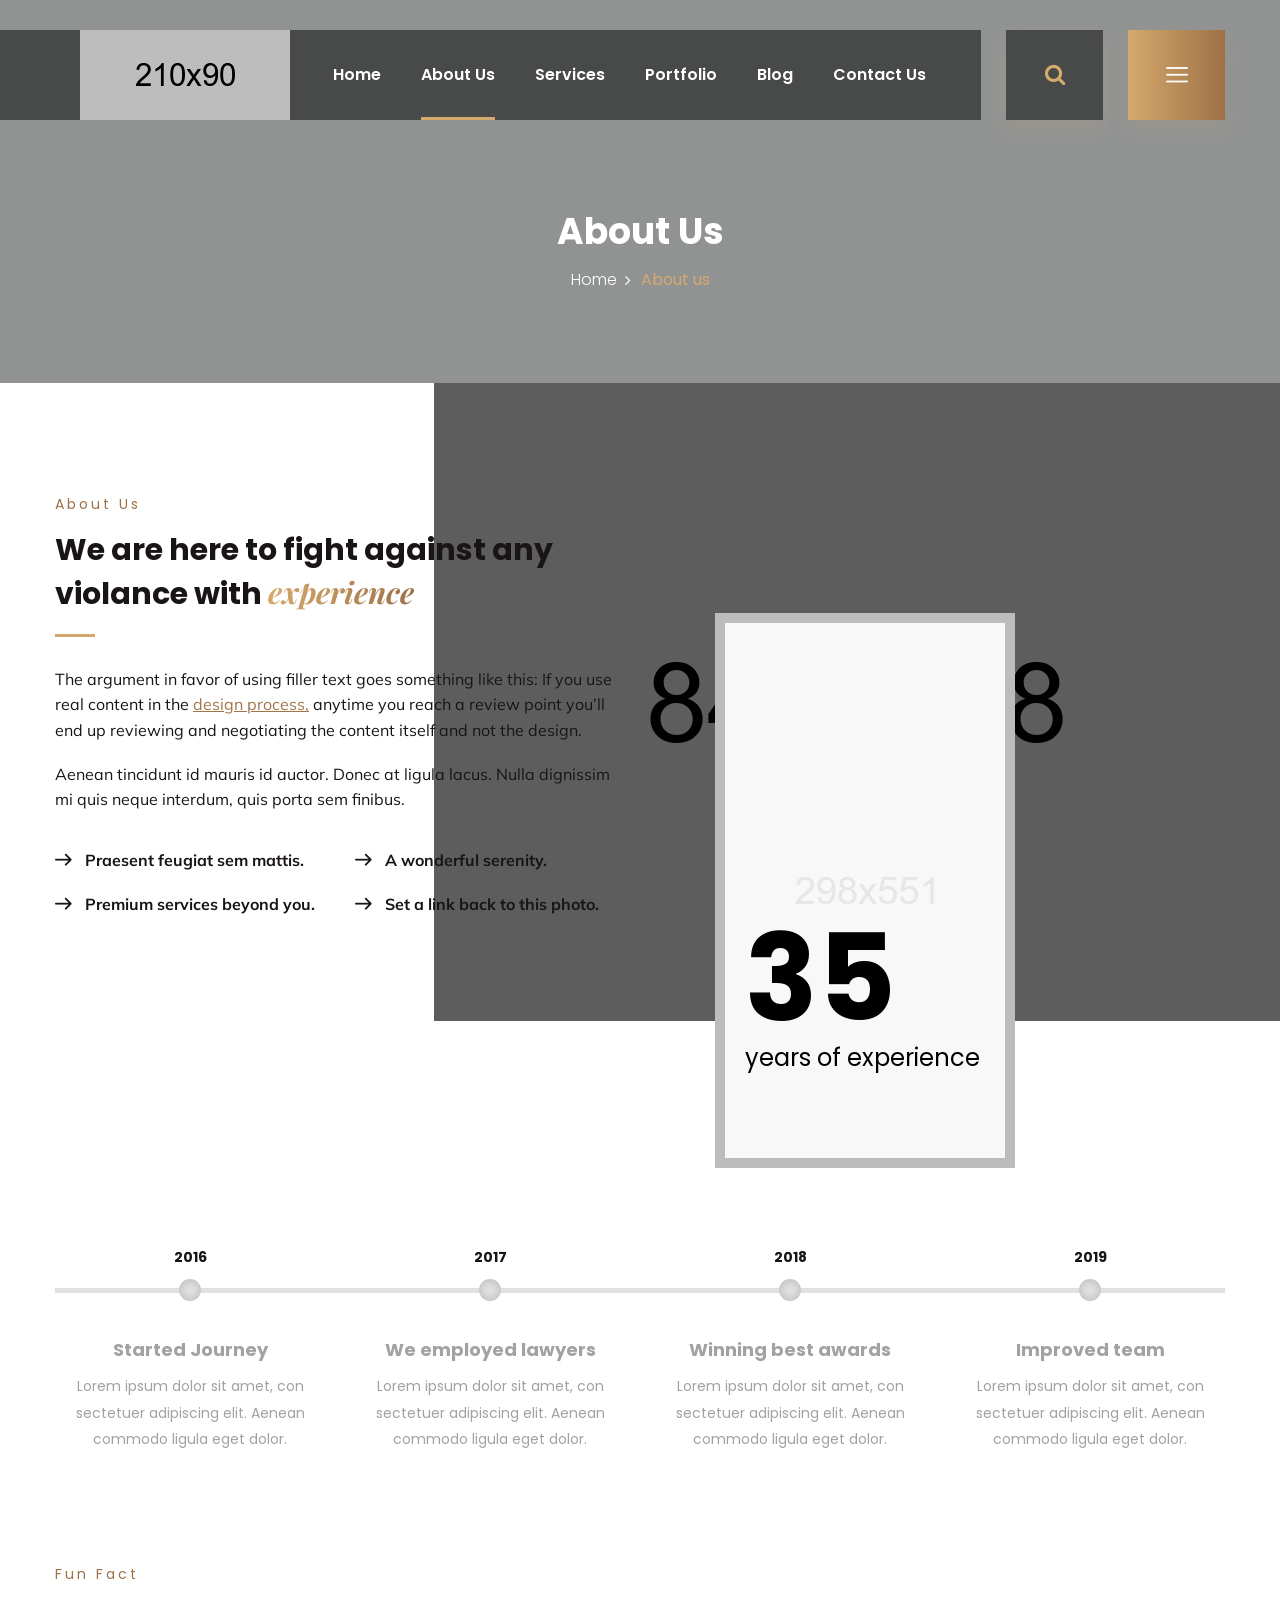
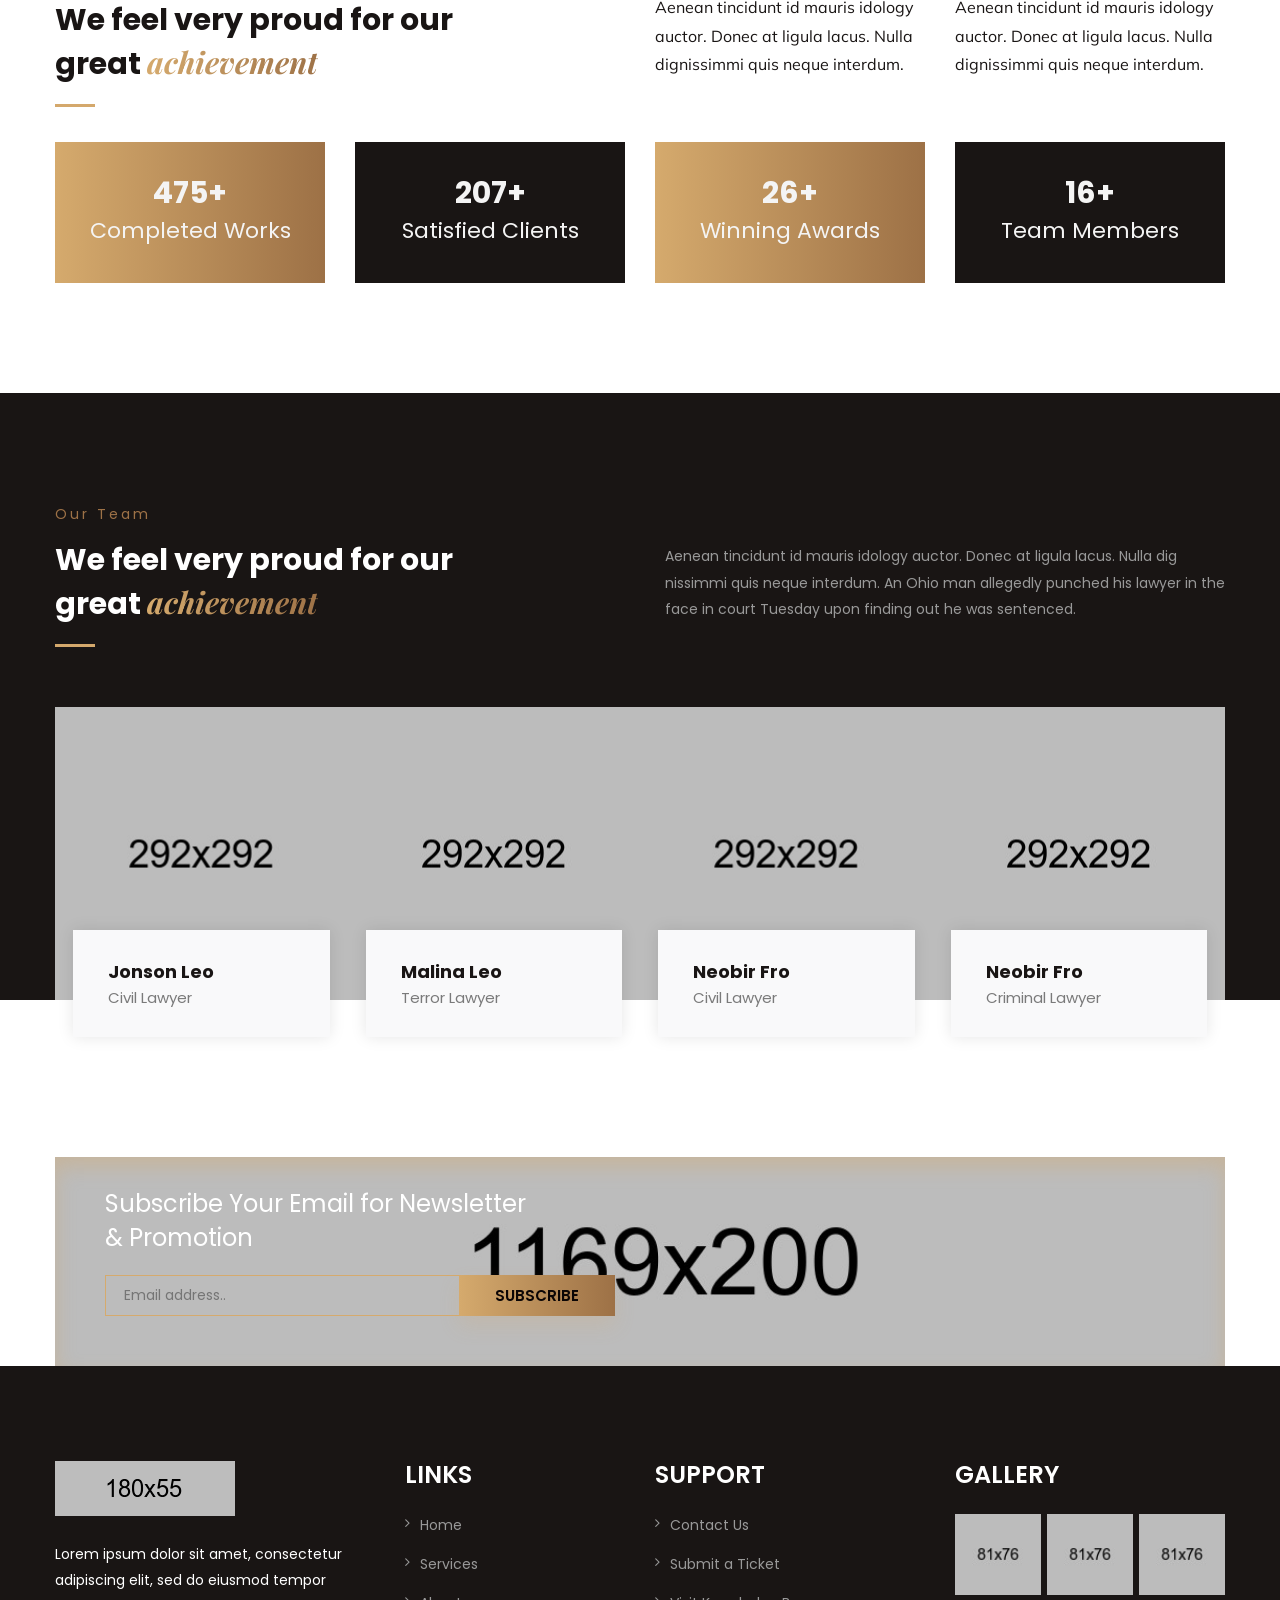
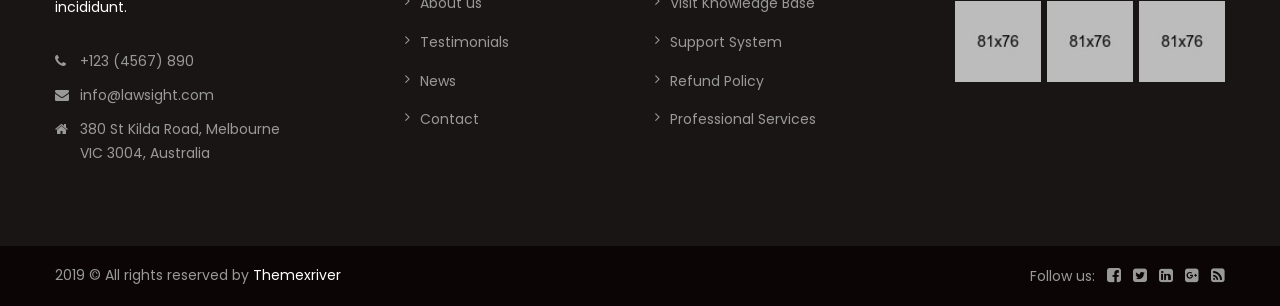
==== about.html @ 7da64431 "1st commit" ====
<!DOCTYPE html>
<html>
<head>
<meta charset="utf-8">
<title>LawSight Law HTML Template | About Us</title>
<!-- Stylesheets -->
<link href="css/bootstrap.css" rel="stylesheet">
<link href="css/main.css" rel="stylesheet">
<link href="css/responsive.css" rel="stylesheet">
<link rel="shortcut icon" href="images/favicon.png" type="image/x-icon">
<link rel="icon" href="images/favicon.png" type="image/x-icon">
<meta http-equiv="X-UA-Compatible" content="IE=edge">
<meta name="viewport" content="width=device-width, initial-scale=1.0, maximum-scale=1.0, user-scalable=0">
<!--[if lt IE 9]><script src="https://cdnjs.cloudflare.com/ajax/libs/html5shiv/3.7.3/html5shiv.js"></script><![endif]-->
<!--[if lt IE 9]><script src="js/respond.js"></script><![endif]-->
</head>

<body>

<div class="page-wrapper">
 	
    <!-- Preloader -->
    <div class="preloader"></div>
 	
    <!-- Main Header-->
    <header class="main-header">
    	
		<!--Header-Upper-->
		<div class="header-upper">
		<div class="container">
		<div class="clearfix">

		<div class="pull-left logo-box">
		<div class="logo"><a href="index.html"><img src="images/logo.png" alt="" title=""></a></div>
		</div>

		<div class="nav-outer clearfix">

		<!-- Main Menu -->
		<nav class="main-menu navbar-expand-md">
		<div class="navbar-header">
		<button class="navbar-toggler" type="button" data-toggle="collapse" data-target="#navbarSupportedContent" aria-controls="navbarSupportedContent" aria-expanded="false" aria-label="Toggle navigation">
		<span class="icon-bar"></span>
		<span class="icon-bar"></span>
		<span class="icon-bar"></span>
		</button>
		</div>

		<div class="navbar-collapse collapse clearfix" id="navbarSupportedContent">
		<ul class="navigation clearfix">
		<li class="dropdown"><a href="#">Home</a>
		<ul>
		<li><a href="index.html">Home Page 01</a></li>
		<li><a href="index-2.html">Home Page 02</a></li>
		</ul>
		</li>
		<li class="current dropdown"><a href="#">About Us</a>
		<ul>
		<li><a href="about.html">About Us</a></li>
		<li><a href="testimonial.html">Testimonial</a></li>
		</ul>
		</li>
		<li class="dropdown"><a href="#">Services</a>
		<ul>
		<li><a href="services.html">Services</a></li>
		<li><a href="services-detail.html">Services Detail</a></li>
		</ul>
		</li>
		<li class="dropdown"><a href="#">Portfolio</a>
		<ul>
		<li><a href="portfolio-2-column.html">Portfolio Two Column</a></li>
		<li><a href="portfolio-masonry.html">Portfolio Masonry</a></li>
		<li><a href="portfolio-single.html">Portfolio Single</a></li>
		</ul>
		</li>
		<li class="dropdown"><a href="#">Blog</a>
		<ul>
		<li><a href="blog-list.html">Blog List</a></li>
		<li><a href="blog-single.html">Blog Single</a></li>
		</ul>
		</li>
		<li><a href="contact.html">Contact us</a></li>
		</ul>
		</div>

		</nav>

		<div class="outer-box">

		<!--Search Box-->
		<div class="search-box-outer">
		<div class="dropdown">
		<button class="search-box-btn dropdown-toggle" type="button" id="dropdownMenu1" data-toggle="dropdown" aria-haspopup="true" aria-expanded="false"><span class="fa fa-search"></span></button>
		<ul class="dropdown-menu pull-right search-panel" aria-labelledby="dropdownMenu1">
		<li class="panel-outer">
		<div class="form-container">
		<form method="post" action="blog.html">
		<div class="form-group">
		<input type="search" name="field-name" value="" placeholder="Search Here" required>
		<button type="submit" class="search-btn"><span class="fa fa-search"></span></button>
		</div>
		</form>
		</div>
		</li>
		</ul>
		</div>
		</div>

		<!--Nav Toggler-->
		<div class="nav-toggler"><div class="nav-btn hidden-bar-opener"><span class="flaticon-menu"></span></div></div>
		</div>

		</div>

		</div>
		</div>
		</div>
		<!--End Header Upper-->

		<!--Sticky Header-->
		<div class="sticky-header">
		<div class="container clearfix">
		<!--Logo-->
		<div class="logo pull-left">
		<a href="index.html" class="img-responsive"><img src="images/logo-small.png" alt="" title=""></a>
		</div>

		<!--Right Col-->
		<div class="right-col pull-right">
		<!-- Main Menu -->
		<nav class="main-menu navbar-expand-md">
		<button class="navbar-toggler" type="button" data-toggle="collapse" data-target="#navbarSupportedContent1" aria-controls="navbarSupportedContent1" aria-expanded="false" aria-label="Toggle navigation">
		<span class="icon-bar"></span>
		<span class="icon-bar"></span>
		<span class="icon-bar"></span>
		</button>

		<div class="navbar-collapse collapse clearfix" id="navbarSupportedContent1">
		<ul class="navigation clearfix">
		<li class="dropdown"><a href="#">Home</a>
		<ul>
		<li><a href="index.html">Home Page 01</a></li>
		<li><a href="index-2.html">Home Page 02</a></li>
		</ul>
		</li>
		<li class="current dropdown"><a href="#">About Us</a>
		<ul>
		<li><a href="about.html">About Us</a></li>
		<li><a href="testimonial.html">Testimonial</a></li>
		</ul>
		</li>
		<li class="dropdown"><a href="#">Services</a>
		<ul>
		<li><a href="services.html">Services</a></li>
		<li><a href="services-detail.html">Services Detail</a></li>
		</ul>
		</li>
		<li class="dropdown"><a href="#">Portfolio</a>
		<ul>
		<li><a href="portfolio-2-column.html">Portfolio Two Column</a></li>
		<li><a href="portfolio-masonry.html">Portfolio Masonry</a></li>
		<li><a href="portfolio-single.html">Portfolio Single</a></li>
		</ul>
		</li>
		<li class="dropdown"><a href="#">Blog</a>
		<ul>
		<li><a href="blog-list.html">Blog List</a></li>
		<li><a href="blog-single.html">Blog Single</a></li>
		</ul>
		</li>
		<li><a href="contact.html">Contact us</a></li>
		</ul>
		</div>
		</nav><!-- Main Menu End-->
		</div>

		</div>
		</div>
		<!--End Sticky Header-->
		
    </header>
    <!--End Main Header -->
	
	<!--Form Back Drop-->
    <div class="form-back-drop"></div>
	
    <!-- Hidden Navigation Bar -->
	<section class="hidden-bar right-align">
		<div class="hidden-bar-closer">
		<button><span class="fa fa-remove"></span></button>
		</div>
		<!-- Hidden Bar Wrapper -->
		<div class="hidden-bar-wrapper">
		<div class="inner-box">
		<div class="logo">
		<a href="index.html"><img src="images/sidebar-logo.png" alt="" /></a>
		</div>
		<div class="text">Lorem ipsum, or lipsum as it is sometimes the known, is dummy text used in laying out print, graphic or web designs. The passage</div>
		<!-- List Style Four -->
		<ul class="list-style-four">
		<li><span class="icon flaticon-house"></span> <strong>Collins Street</strong>West Victoria 8007 Australia</li>
		<li><span class="icon flaticon-phone-call"></span> <strong>Call us!</strong>124-3254-325</li>
		<li><span class="icon flaticon-talk"></span><strong>Mail address</strong>info@domain.com</li>
		</ul>
		<div class="lower-box">
		<!-- Social Icons -->
		<ul class="social-icons">
		<li class="facebook"><a href="#"><span class="fa fa-facebook"></span></a></li>
		<li class="twitter"><a href="#"><span class="fa fa-twitter"></span></a></li>
		<li class="pinterest"><a href="#"><span class="fa fa-pinterest-p"></span></a></li>
		<li class="vimeo"><a href="#"><span class="fa fa-vimeo"></span></a></li>
		</ul>
		<a href="#" class="theme-btn buy-btn">Buy LawSight today!</a>
		</div>
		</div>
		</div><!-- / Hidden Bar Wrapper -->
	</section>
	<!-- End / Hidden Bar -->
	
	<!--Page Title-->
    <section class="page-title" style="background-image:url(images/background/4.jpg)">
    	<div class="container">
			<div class="content">
				<h1>About Us</h1>
				<ul class="page-breadcrumb">
					<li><a href="index.html">Home</a></li>
					<li>About us</li>
				</ul>
			</div>
        </div>
    </section>
    <!--End Page Title-->
	
	<!-- About Section -->
	<section class="about-section">
		<!-- Image Layer -->
		<div class="image-layer" style="background-image:url(images/resource/about-1.jpg)"></div>
		<div class="container">
			<div class="row clearfix">
				
				<!-- Content Column -->
				<div class="content-column col-lg-6 col-md-12 col-sm-12">
					<div class="inner-column">
						
						<!-- Sec Title -->
						<div class="section-title">
							<div class="title">about us</div>
							<h3>We are here to fight against any violance with <span>experience</span></h3>
						</div>
						
						<div class="text">
							<p>The argument in favor of using filler text goes something like this: If you use real content in the <span>design process,</span> anytime you reach a review point you’ll end up reviewing and negotiating the content itself and not the design.</p>
							<p>Aenean tincidunt id mauris id auctor. Donec at ligula lacus. Nulla dignissim mi quis neque interdum, quis porta sem finibus.</p>
						</div>
						<div class="row clearfix">
							<div class="column col-lg-6 col-md-6 col-sm-12">
								<ul class="list-style-one">
									<li>Praesent feugiat sem mattis.</li>
								</ul>
							</div>
							<div class="column col-lg-6 col-md-6 col-sm-12">
								<ul class="list-style-one">
									<li>A wonderful serenity.</li>
								</ul>
							</div>
							<div class="column col-lg-6 col-md-6 col-sm-12">
								<ul class="list-style-one">
									<li>Premium services beyond you.</li>
								</ul>
							</div>
							<div class="column col-lg-6 col-md-6 col-sm-12">
								<ul class="list-style-one">
									<li>Set a link back to this photo.</li>
								</ul>
							</div>
						</div>
						
					</div>
				</div>
				
				<!-- Image Column -->
				<div class="image-column col-lg-6 col-md-8 col-sm-12">
					<div class="inner-column wow fadeInRight" data-wow-delay="0ms" data-wow-duration="1500ms">
						<div class="image">
							<img src="images/resource/about-2.jpg" alt=""/>
							<div class="overlay-box">
								<div class="overlay-inner">
									<div class="content">
										<h2>35 <span>years of experience</span></h2>
									</div>
								</div>
							</div>
						</div>
					</div>
				</div>

				
			</div>
		</div>
	</section>
	<!-- End About Section -->
	
	<!-- Feature Section Two -->
	<section class="feature-section-two">
		<div class="container">
			<div class="inner-container">
				<div class="row clearfix">
					
					<!-- Feature Block Two -->
					<div class="feature-block-two col-lg-3 col-md-6 col-sm-12">
						<div class="fill-line"></div>
						<div class="inner-box">
							<div class="year">2016</div>
							<h3>Started Journey</h3>
							<div class="text">Lorem ipsum dolor sit amet, con sectetuer adipiscing elit. Aenean commodo ligula eget dolor.</div>
						</div>
					</div>
					
					<!-- Feature Block Two -->
					<div class="feature-block-two col-lg-3 col-md-6 col-sm-12">
						<div class="fill-line"></div>
						<div class="inner-box">
							<div class="year">2017</div>
							<h3>We employed lawyers</h3>
							<div class="text">Lorem ipsum dolor sit amet, con sectetuer adipiscing elit. Aenean commodo ligula eget dolor.</div>
						</div>
					</div>
					
					<!-- Feature Block Two -->
					<div class="feature-block-two col-lg-3 col-md-6 col-sm-12">
						<div class="fill-line"></div>
						<div class="inner-box">
							<div class="year">2018</div>
							<h3>Winning best awards</h3>
							<div class="text">Lorem ipsum dolor sit amet, con sectetuer adipiscing elit. Aenean commodo ligula eget dolor.</div>
						</div>
					</div>
					
					<!-- Feature Block Two -->
					<div class="feature-block-two col-lg-3 col-md-6 col-sm-12">
						<div class="fill-line"></div>
						<div class="inner-box">
							<div class="year">2019</div>
							<h3>Improved team</h3>
							<div class="text">Lorem ipsum dolor sit amet, con sectetuer adipiscing elit. Aenean commodo ligula eget dolor.</div>
						</div>
					</div>
				
				</div>
			</div>
		</div>
	</section>
	<!-- End Feature Section Two -->
	
	<!-- Counter Section -->
	<section class="counter-section style-two">
		<div class="container">
			<!-- Title Box -->
			<div class="title-box">
				<div class="section-title">
					<div class="row clearfix">
						<div class="column col-lg-6 col-md-12 col-sm-12">
							<div class="title">Fun fact</div>
							<h3>We feel very proud for our <br> great <span>achievement</span></h3>
						</div>
						<div class="column col-lg-6 col-md-12 col-sm-12">
							<div class="row clearfix">
								
								<div class="col-lg-6 col-md-6 col-sm-12">
									<p>Aenean tincidunt id mauris idology auctor. Donec at ligula lacus. Nulla dignissimmi quis neque interdum.</p>
								</div>
								
								<div class="col-lg-6 col-md-6 col-sm-12">
									<p>Aenean tincidunt id mauris idology auctor. Donec at ligula lacus. Nulla dignissimmi quis neque interdum.</p>
								</div>
								
							</div>
						</div>
					</div>
				</div>
			</div>
			
			<!-- Fact Counter -->
			<div class="fact-counter">
				<div class="row clearfix">
				
					<!--Column-->
					<div class="column counter-column col-lg-3 col-md-6 col-sm-12">
						<div class="inner wow fadeInLeft" data-wow-delay="0ms" data-wow-duration="1500ms">
							<div class="count-outer count-box">
								<span class="count-text" data-speed="3000ms" data-stop="1825">0</span>+
								<div class="counter-title">Completed works</div>
							</div>
						</div>
					</div>
			
					<!--Column-->
					<div class="column counter-column col-lg-3 col-md-6 col-sm-12">
						<div class="inner wow fadeInLeft" data-wow-delay="0ms" data-wow-duration="1500ms">
							<div class="count-outer count-box">
								<span class="count-text" data-speed="2000" data-stop="532">0</span>+
								<div class="counter-title">Satisfied clients</div>
							</div>
						</div>
					</div>
			
					<!--Column-->
					<div class="column counter-column col-lg-3 col-md-6 col-sm-12">
						<div class="inner wow fadeInLeft" data-wow-delay="600ms" data-wow-duration="1500ms">
							<div class="count-outer count-box">
								<span class="count-text" data-speed="2000" data-stop="69">0</span>+
								<div class="counter-title">Winning awards</div>
							</div>
						</div>
					</div>
			
					<!--Column-->
					<div class="column counter-column col-lg-3 col-md-6 col-sm-12">
						<div class="inner wow fadeInLeft" data-wow-delay="900ms" data-wow-duration="1500ms">
							<div class="count-outer count-box">
								<span class="count-text" data-speed="1500" data-stop="32">0</span>+
								<div class="counter-title">Team members</div>
							</div>
						</div>
					</div>
					
				</div>
			</div>
			
		</div>
	</section>
	
	<!-- Team Section -->
	<section class="team-section">
		<div class="container">
		
			<!-- Sec Title -->
			<div class="section-title light">
				<div class="clearfix">
					<div class="pull-left">
						<div class="title">Our Team</div>
						<h3>We feel very proud for our <br> great <span>achievement</span></h3>
					</div>
					<div class="pull-right">
						<div class="text">Aenean tincidunt id mauris idology auctor. Donec at ligula lacus. Nulla dig nissimmi quis neque interdum. An Ohio man allegedly punched his lawyer in the face in court Tuesday upon finding out he was sentenced.</div>
					</div>
				</div>
			</div>
			
			<div class="clearfix">
				
				<!-- Team Block -->
				<div class="team-block col-lg-3 col-md-6 col-sm-12">
					<div class="inner-box wow fadeInUp" data-wow-delay="0ms" data-wow-duration="1500ms">
						<div class="image">
							<a href="#"><img src="images/resource/team-1.jpg" alt="" /></a>
						</div>
						<div class="lower-content">
							<h3><a href="#">Jonson Leo</a></h3>
							<div class="designation">Civil Lawyer</div>
							<div class="overlay-box">
								<div class="overlay-content">
									<div class="title">Contact info</div>
									<ul class="social-icons">
										<li><a href="#"><span class="fa fa-facebook"></span></a></li>
										<li><a href="#"><span class="fa fa-twitter"></span></a></li>
										<li><a href="#"><span class="fa fa-pinterest-p"></span></a></li>
										<li><a href="#"><span class="fa fa-vimeo"></span></a></li>
									</ul>
								</div>
							</div>
						</div>
					</div>
				</div>
				
				<!-- Team Block -->
				<div class="team-block col-lg-3 col-md-6 col-sm-12">
					<div class="inner-box wow fadeInUp" data-wow-delay="300ms" data-wow-duration="1500ms">
						<div class="image">
							<a href="#"><img src="images/resource/team-2.jpg" alt="" /></a>
						</div>
						<div class="lower-content">
							<h3><a href="#">Malina Leo</a></h3>
							<div class="designation">Terror Lawyer</div>
							<div class="overlay-box">
								<div class="overlay-content">
									<div class="title">Contact info</div>
									<ul class="social-icons">
										<li><a href="#"><span class="fa fa-facebook"></span></a></li>
										<li><a href="#"><span class="fa fa-twitter"></span></a></li>
										<li><a href="#"><span class="fa fa-pinterest-p"></span></a></li>
										<li><a href="#"><span class="fa fa-vimeo"></span></a></li>
									</ul>
								</div>
							</div>
						</div>
					</div>
				</div>
				
				<!-- Team Block -->
				<div class="team-block col-lg-3 col-md-6 col-sm-12">
					<div class="inner-box wow fadeInUp" data-wow-delay="600ms" data-wow-duration="1500ms">
						<div class="image">
							<a href="#"><img src="images/resource/team-3.jpg" alt="" /></a>
						</div>
						<div class="lower-content">
							<h3><a href="#">Neobir Fro</a></h3>
							<div class="designation">Civil Lawyer</div>
							<div class="overlay-box">
								<div class="overlay-content">
									<div class="title">Contact info</div>
									<ul class="social-icons">
										<li><a href="#"><span class="fa fa-facebook"></span></a></li>
										<li><a href="#"><span class="fa fa-twitter"></span></a></li>
										<li><a href="#"><span class="fa fa-pinterest-p"></span></a></li>
										<li><a href="#"><span class="fa fa-vimeo"></span></a></li>
									</ul>
								</div>
							</div>
						</div>
					</div>
				</div>
				
				<!-- Team Block -->
				<div class="team-block col-lg-3 col-md-6 col-sm-12">
					<div class="inner-box wow fadeInUp" data-wow-delay="900ms" data-wow-duration="1500ms">
						<div class="image">
							<a href="#"><img src="images/resource/team-4.jpg" alt="" /></a>
						</div>
						<div class="lower-content">
							<h3><a href="#">Neobir Fro</a></h3>
							<div class="designation">Criminal Lawyer</div>
							<div class="overlay-box">
								<div class="overlay-content">
									<div class="title">Contact info</div>
									<ul class="social-icons">
										<li><a href="#"><span class="fa fa-facebook"></span></a></li>
										<li><a href="#"><span class="fa fa-twitter"></span></a></li>
										<li><a href="#"><span class="fa fa-pinterest-p"></span></a></li>
										<li><a href="#"><span class="fa fa-vimeo"></span></a></li>
									</ul>
								</div>
							</div>
						</div>
					</div>
				</div>
				
			</div>
			
		</div>
	</section>
	<!-- End Team Section -->
	
	<!-- Subscribe Section -->
	<section class="subscribe-section">
		<div class="container">
			<div class="inner-container" style="background-image: url(images/background/3.jpg)">
				<h2>Subscribe Your Email for Newsletter <br> & Promotion</h2>
				<!-- Subscribe Form -->
				<div class="subscribe-form">
					<form method="post" action="contact.html">
						<div class="form-group">
							<input type="email" name="email" value="" placeholder="Email address.." required>
							<button type="submit" class="theme-btn subscribe-btn">Subscribe</button>
						</div>
					</form>
				</div>
			</div>
		</div>
	</section>
	<!-- End Subscribe Section -->
	
	<!--Main Footer-->
    <footer class="main-footer">
    	<div class="container">
        	<!--Widgets Section-->
            <div class="widgets-section">
            	<div class="row clearfix">
                	
                    <!--Column-->
                    <div class="big-column col-lg-6 col-md-12 col-sm-12">
						<div class="row clearfix">
						
                        	<!--Footer Column-->
                            <div class="footer-column col-lg-7 col-md-6 col-sm-12">
                                <div class="footer-widget logo-widget">
									<div class="logo">
										<a href="index.html"><img src="images/footer-logo.png" alt="" /></a>
									</div>
									<div class="text">Lorem ipsum dolor sit amet, consectetur adipiscing elit, sed do eiusmod tempor incididunt.</div>
									<ul class="list-style-three">
										<li><span class="icon fa fa-phone"></span> +123 (4567) 890</li>
										<li><span class="icon fa fa-envelope"></span> info@lawsight.com</li>
										<li><span class="icon fa fa-home"></span>380 St Kilda Road, Melbourne <br> VIC 3004, Australia</li>
									</ul>
								</div>
							</div>
							
							<!--Footer Column-->
                            <div class="footer-column col-lg-5 col-md-6 col-sm-12">
                                <div class="footer-widget links-widget">
									<h4>Links</h4>
									<ul class="list-link">
										<li><a href="">Home</a></li>
										<li><a href="">Services</a></li>
										<li><a href="">About us</a></li>
										<li><a href="">Testimonials</a></li>
										<li><a href="">News</a></li>
										<li><a href="">Contact</a></li>
									</ul>
								</div>
							</div>

						</div>
					</div>
					
					<!--Column-->
                    <div class="big-column col-lg-6 col-md-12 col-sm-12">
						<div class="row clearfix">
						
                        	<!--Footer Column-->
                            <div class="footer-column col-lg-6 col-md-6 col-sm-12">
                                <div class="footer-widget links-widget">
									<h4>Support</h4>
									<ul class="list-link">
										<li><a href="">Contact Us</a></li>
										<li><a href="">Submit a Ticket</a></li>
										<li><a href="">Visit Knowledge Base</a></li>
										<li><a href="">Support System</a></li>
										<li><a href="">Refund Policy</a></li>
										<li><a href="">Professional Services</a></li>
									</ul>
								</div>
							</div>
							
							<!--Footer Column-->
                            <div class="footer-column col-lg-6 col-md-6 col-sm-12">
                                <div class="footer-widget gallery-widget">
									<h4>Gallery</h4>
									<div class="widget-content">
										<div class="images-outer clearfix">
											<!--Image Box-->
											<figure class="image-box"><a href="images/gallery/1.jpg" class="lightbox-image" data-fancybox="footer-gallery" title="Image Title Here" data-fancybox-group="footer-gallery"><img src="images/gallery/footer-gallery-thumb-1.jpg" alt=""></a></figure>
											<!--Image Box-->
											<figure class="image-box"><a href="images/gallery/2.jpg" class="lightbox-image" data-fancybox="footer-gallery" title="Image Title Here" data-fancybox-group="footer-gallery"><img src="images/gallery/footer-gallery-thumb-2.jpg" alt=""></a></figure>
											<!--Image Box-->
											<figure class="image-box"><a href="images/gallery/3.jpg" class="lightbox-image" data-fancybox="footer-gallery" title="Image Title Here" data-fancybox-group="footer-gallery"><img src="images/gallery/footer-gallery-thumb-3.jpg" alt=""></a></figure>
											<!--Image Box-->
											<figure class="image-box"><a href="images/gallery/4.jpg" class="lightbox-image" data-fancybox="footer-gallery" title="Image Title Here" data-fancybox-group="footer-gallery"><img src="images/gallery/footer-gallery-thumb-4.jpg" alt=""></a></figure>
											<!--Image Box-->
											<figure class="image-box"><a href="images/gallery/5.jpg" class="lightbox-image" data-fancybox="footer-gallery" title="Image Title Here" data-fancybox-group="footer-gallery"><img src="images/gallery/footer-gallery-thumb-5.jpg" alt=""></a></figure>
											<!--Image Box-->
											<figure class="image-box"><a href="images/gallery/6.jpg" class="lightbox-image" data-fancybox="footer-gallery" title="Image Title Here" data-fancybox-group="footer-gallery"><img src="images/gallery/footer-gallery-thumb-6.jpg" alt=""></a></figure>
										</div>
									</div>
								</div>
							</div>
							
						</div>
					</div>
					
				</div>
			</div>
		</div>
		<!-- Footer Bottom -->
		<div class="footer-bottom">
			<div class="container">
				<div class="row clearfix">
					
					<!-- Copyright Column -->
					<div class="copyright-column col-lg-6 col-md-6 col-sm-12">
						<div class="copyright">2019 &copy; All rights reserved by <a href="#">Themexriver</a></div>
					</div>
					
					<!-- Social Column -->
					<div class="social-column col-lg-6 col-md-6 col-sm-12">
						<ul>
							<li class="follow">Follow us: </li>
							<li><a href="#"><span class="fa fa-facebook-square"></span></a></li>
							<li><a href="#"><span class="fa fa-twitter-square"></span></a></li>
							<li><a href="#"><span class="fa fa-linkedin-square"></span></a></li>
							<li><a href="#"><span class="fa fa-google-plus-square"></span></a></li>
							<li><a href="#"><span class="fa fa-rss-square"></span></a></li>
						</ul>
					</div>
					
				</div>
			</div>
		</div>
	</footer>
	
</div>
<!--End pagewrapper-->

<!--Scroll to top-->
<div class="scroll-to-top scroll-to-target" data-target="html"><span class="fa fa-arrow-circle-up"></span></div>

<script src="js/jquery.js"></script>
<script src="js/popper.min.js"></script>
<script src="js/bootstrap.min.js"></script>
<script src="js/jquery.mCustomScrollbar.concat.min.js"></script>
<script src="js/jquery.fancybox.js"></script>
<script src="js/appear.js"></script>
<script src="js/owl.js"></script>
<script src="js/wow.js"></script>
<script src="js/jquery-ui.js"></script>
<script src="js/script.js"></script>

</body>
</html>
---- css/main.css ----
/* LawSight Law HTML Template */

/************ TABLE OF CONTENTS ***************
1. Fonts
2. Reset
3. Global
4. Main Header / Style Two
5. Main Slider
6. Services Section / Two
7. About Section
8. Counter Section
9. Team Section
10. Portfolio Section
11. Form Section
12. News Section
13. Subscribe Section
14. Main Footer
15. Banner Section Two
16. Feature Section / Two
17. Contact Form Section
18. Page Title
19. Services Detail Section
20. Portfolio Masonry
21. Blog Sidebar Widget
22. Map Section
23. Contact Form Section

**********************************************/

@import url('https://fonts.googleapis.com/css?family=Muli:300,300i,400,400i,600,600i,700,700i,800,800i,900,900i|Open+Sans:300,300i,400,400i,600,600i,700,700i,800,800i|Playfair+Display:400,400i,700,700i,900,900i|Poppins:300,300i,400,400i,500,500i,600,600i,700,700i,800,800i,900,900i');

/*font-family: 'Poppins', sans-serif;
font-family: 'Muli', sans-serif;
font-family: 'Playfair Display', serif;
font-family: 'Open Sans', sans-serif;*/

@import url('font-awesome.css');
@import url('flaticon.css');
@import url('animate.css');
@import url('owl.css');
@import url('jquery-ui.css');
@import url('animation.css');
@import url('jquery.fancybox.min.css');
@import url('jquery.mCustomScrollbar.min.css');

/*** 

====================================================================
	Reset
====================================================================

 ***/
 
* {
	margin:0px;
	padding:0px;
	border:none;
	outline:none;
}

/*** 

====================================================================
	Global Settings
====================================================================

 ***/

body {
	font-family: 'Poppins', sans-serif;
	font-size:14px;
	color:#777777;
	line-height:1.7em;
	font-weight:400;
	background:#ffffff;
	-webkit-font-smoothing: antialiased;
	-moz-font-smoothing: antialiased;
}

.bordered-layout .page-wrapper{
	padding:0px 50px 0px;
}

a{
	text-decoration:none;
	cursor:pointer;
	color:#4835ce;
}

button,
a:hover,a:focus,a:visited{
	text-decoration:none;
	outline:none !important;
}

h1,h2,h3,h4,h5,h6 {
	position:relative;
	font-weight:normal;
	margin:0px;
	background:none;
	line-height:1.6em;
	font-family: 'Poppins', sans-serif;
}

/* Typography */

h1{
	font-size:60px;
}

h2{
	font-size:40px;
}

h3{
	font-size:30px;
}

h4{
	font-size:24px;
}

h5{
	font-size:20px;
}

h6{
	font-size:18px;
}

input,button,select,textarea{
	
}

textarea{
	overflow:hidden;
}

p{
	position:relative;
	line-height:1.8em;
	font-family: 'Muli', sans-serif;
}

.container{
	position:static;
	max-width:1200px;
	padding:0px 15px;
	margin:0 auto;
}

.medium-container{
	max-width:850px;
}

.page-wrapper{
	position:relative;
	margin:0 auto;
	width:100%;
	min-width:300px;
}

ul,li{
	list-style:none;
	padding:0px;
	margin:0px;	
}

img{
	display:inline-block;
	max-width:100%;
}

.theme-btn{
	display:inline-block;
	transition:all 0.3s ease;
	-moz-transition:all 0.3s ease;
	-webkit-transition:all 0.3s ease;
	-ms-transition:all 0.3s ease;
	-o-transition:all 0.3s ease;
}

.centered{
	text-align:center;	
}

/*Btn Style One*/

.btn-style-one{
	position:relative;
	line-height:24px;
	color:#ffffff;
	font-size:15px;
	cursor: pointer;
	font-weight:600;
	border-radius:50px;
	background-color:#9e7247;
	text-transform:uppercase;
	padding:16px 36px 16px 36px;
	font-family: 'Poppins', sans-serif;
	box-shadow:0px 10px 20px rgba(212,169,109,0.15);
	background-image: -ms-linear-gradient(left, #D5AA6D 0%, #9e7247 100%);
	background-image: -moz-linear-gradient(left, #D5AA6D 0%, #9e7247 100%);
	background-image: -o-linear-gradient(left, #D5AA6D 0%, #9e7247 100%);
	background-image: -webkit-gradient(linear, left top, right top, color-stop(0, #D5AA6D), color-stop(100, #9e7247));
	background-image: -webkit-linear-gradient(left, #D5AA6D 0%, #9e7247 100%);
	background-image: linear-gradient(to right, #D5AA6D 0%, #9e7247 100%);
}

.btn-style-one:hover{
	color:#ffffff;
	background-image: -ms-linear-gradient(left, #9d7146 0%, #D5AA6D 100%);
	background-image: -moz-linear-gradient(left, #9d7146 0%, #D5AA6D 100%);
	background-image: -o-linear-gradient(left, #9d7146 0%, #D5AA6D 100%);
	background-image: -webkit-gradient(linear, left top, right top, color-stop(0, #9d7146), color-stop(100, #D5AA6D));
	background-image: -webkit-linear-gradient(left, #9d7146 0%, #D5AA6D 100%);
	background-image: linear-gradient(to right, #9d7146 0%, #D5AA6D 100%);
}

/*Btn Style Two*/

.btn-style-two{
	position:relative;
	padding:11px 32px 11px;
	line-height:24px;
	color:#ffffff;
	font-size:15px;
	cursor: pointer;
	font-weight:400;
	border-radius:50px;
	text-transform:capitalize;
	background-color:#191514;
	box-shadow:0px 2px 10px 3px rgba(0,0,0,0.15);
}

.btn-style-two:hover{
	background-color:#9d7146;
    background-image: -ms-linear-gradient(left, #D5AA6D 0%, #9e7247 100%);
	background-image: -moz-linear-gradient(left, #D5AA6D 0%, #9e7247 100%);
	background-image: -o-linear-gradient(left, #D5AA6D 0%, #9e7247 100%);
	background-image: -webkit-gradient(linear, left top, right top, color-stop(0, #D5AA6D), color-stop(100, #9e7247));
	background-image: -webkit-linear-gradient(left, #D5AA6D 0%, #9e7247 100%);
	background-image: linear-gradient(to right, #D5AA6D 0%, #9e7247 100%);
	color:#ffffff;
}

/* Btn Style Three */

.btn-style-three{
	position:relative;
	padding:11px 32px 11px;
	line-height:24px;
	color:#333333;
	font-size:15px;
	cursor: pointer;
	font-weight:400;
	border-radius:50px;
	text-transform:capitalize;
	background-color:#eeeef6;
	box-shadow: inset 0 0 10px rgba(0,0,0,0.20);
}

.btn-style-three:hover{
	background-color:#9d7146;
    background-image: -ms-linear-gradient(left, #D5AA6D 0%, #9e7247 100%);
	background-image: -moz-linear-gradient(left, #D5AA6D 0%, #9e7247 100%);
	background-image: -o-linear-gradient(left, #D5AA6D 0%, #9e7247 100%);
	background-image: -webkit-gradient(linear, left top, right top, color-stop(0, #D5AA6D), color-stop(100, #9e7247));
	background-image: -webkit-linear-gradient(left, #D5AA6D 0%, #9e7247 100%);
	background-image: linear-gradient(to right, #D5AA6D 0%, #9e7247 100%);
	color:#ffffff;
}

.theme_color{
	color:#d5aa6d;
}

.preloader{ position:fixed; left:0px; top:0px; width:100%; height:100%; z-index:999999; background-color:#ffffff; background-position:center center; background-repeat:no-repeat; background-image:url(../images/icons/preloader.svg); background-size:100px;}

img{
	display:inline-block;
	max-width:100%;
	height:auto;	
}

/*** 

====================================================================
	Scroll To Top style
====================================================================

***/

.scroll-to-top{
	position:fixed;
	bottom:15px;
	right:15px;
	width:60px;
	height:60px;
	color:#ffffff;
	font-size:24px;
	text-transform:uppercase;
	line-height:60px;
	text-align:center;
	z-index:100;
	cursor:pointer;
	background:#0a0a0a;
	display:none;
	-webkit-transition:all 300ms ease;
	-ms-transition:all 300ms ease;
	-o-transition:all 300ms ease;
	-moz-transition:all 300ms ease;
	transition:all 300ms ease;		
}

.scroll-to-top:hover{
	color:#ffffff;
	background:#d5aa6d;
}

/*** 

====================================================================
	Section Title
====================================================================

***/

.section-title{
	position:relative;
	z-index:1;
	margin-bottom:35px;
}

.section-title .title{
	position:relative;
	font-size:14px;
	color:#9e7247;
	font-weight:400;
	letter-spacing:3px;
	margin-bottom:12px;
	text-transform:capitalize;
	font-family: 'Poppins', sans-serif;
}

.section-title h3{
	position:relative;
	color:#191514;
	font-weight:700;
	line-height:1.4em;
	padding-bottom: 22px;
	font-family: 'Poppins', sans-serif;
}

.section-title h3 span{
	position:relative;
	color:#d5aa6d;
	font-style:italic;
	font-family: 'Playfair Display', serif;
    background: linear-gradient(to right, #d5aa6d 0%, #9e7247 100%);
    -webkit-background-clip: text;
    -webkit-text-fill-color: transparent;
}

.section-title h3:after{
	position:absolute;
	content:'';
	left:0px;
	bottom:0px;
	width:40px;
	height:3px;
	background-color:#d4a86c;
}

.section-title .text{
	position:relative;
	font-size:14px;
	line-height:1.9em;
	color:#555555;
	margin-top:10px;
}

.section-title.centered .big-title,
.section-title.centered{
	text-align: center;
}

.section-title.centered h3:after{
	left:50%;
	margin-left:-20px;
}

.section-title.light .text{
	color:#999999;
}

.section-title.light h3{
	color:#ffffff;
}

/* List Style One */

.list-style-one{
	position:relative;
	z-index:1;
}

.list-style-one li{
	position:relative;
	color:#191514;
	font-size:16px;
	font-weight:700;
	margin-bottom:20px;
	padding-left:30px;
	line-height:1.5em;
	font-family: 'Muli', sans-serif;
}

.list-style-one li:before{
	position:absolute;
	content: "\f16a";
	left:0px;
	top:0px;
	color:#191514;
	font-family: "Flaticon";
}

/* List Style Two */

.list-style-two{
	position:relative;
	z-index:1;
}

.list-style-two li{
	position:relative;
	color:#ffffff;
	font-size:18px;
	font-weight:400;
	margin-bottom:20px;
	line-height:1.7em;
	padding-left:52px;
}

.list-style-two li .icon{
	position:absolute;
	left:0px;
	top:4px;
	font-size:28px;
	color:#d5aa6d;
	margin-right:15px;
	background: linear-gradient(to left, #d5aa6d 0%, #9e7247 100%);
    -webkit-background-clip: text;
    -webkit-text-fill-color: transparent;
}

.list-style-two.style-two li{
	color:#191514;
	font-size:16px;
}

/* List Style Three */

.list-style-three{
	position:relative;
}

.list-style-three li{
	position:relative;
	color:#999999;
	font-size:14px;
	font-weight:400;
	margin-bottom:10px;
	padding-left:25px;
}

.list-style-three li .icon{
	position:absolute;
	left:0px;
	top:0px;
	color:#999999;
	font-size:14px;
}

/* List Style Four */

.list-style-four{
	position:relative;
	z-index:1;
}

.list-style-four li{
	position:relative;
	color:#555555;
	font-size:14px;
	font-weight:400;
	margin-bottom:30px;
	padding-left:60px;
	line-height:1.5em;
}

.list-style-four li strong{
	position:relative;
	color:#000000;
	font-size:14px;
	font-weight:600;
	display:block;
	margin-bottom:2px;
}

.list-style-four li .icon{
	position:absolute;
	left:0px;
	top:10px;
	color:#9f7348;
	font-size:40px;
}

/* List Style Five */

.list-style-five{
	position:relative;
}

.list-style-five li{
	position:relative;
	color:#666666;
	font-size:15px;
	font-weight:400;
	margin-bottom:8px;
	padding-left:25px;
}

.list-style-five li:before{
	position:absolute;
	content: "\f042";
	left:0px;
	top:1px;
	font-size:14px;
	color:#666666;
	font-family: 'FontAwesome';
}

/* List Style Six */

.list-style-six{
	position:relative;
}

.list-style-six li{
	position:relative;
	color:#666666;
	font-size:18px;
	font-weight:400;
	margin-bottom:15px;
	padding-left:32px;
	line-height:1.7em;
}

.list-style-six li .icon{
	position:absolute;
	left:0px;
	top:4px;
	font-size:22px;
    color: #d5aa6d;
    line-height: 1em;
    background: linear-gradient(to right, #d5aa6d 0%, #9e7247 100%);
    -webkit-background-clip: text;
    -webkit-text-fill-color: transparent;
}

/* List Style Seven */

.list-style-seven{
	position:relative;
}

.list-style-seven li{
	position:relative;
	color:#ffffff;
	font-size:18px;
	font-weight:400;
	margin-bottom:15px;
	padding-left:35px;
	line-height:1.7em;
}

.list-style-seven li .icon{
	position:absolute;
	left:0px;
	top:2px;
	color:#b38856;
	font-size:25px;
}

/*** 

====================================================================
	Main Header style
====================================================================

***/

.main-header{
	position:absolute;
	z-index:999;
	width:100%;
	margin-top:30px;
}

.main-header .main-box{
	position:relative;
	padding:0px 0px;
	left:0px;
	top:0px;
	width:100%;
	background:none;
	-webkit-transition:all 300ms ease;
	-ms-transition:all 300ms ease;
	-o-transition:all 300ms ease;
	-moz-transition:all 300ms ease;
	transition:all 300ms ease;
}

.main-header .main-box .outer-container{
	position:relative;
	padding:0px 40px;
}

.main-header .main-box .logo-box{
	position:relative;
	float:left;
	left:0px;
	z-index:10;
	padding:30px 0px;
}

.main-header .main-box .logo-box .logo img{
	display:inline-block;
	max-width:100%;
	-webkit-transition:all 300ms ease;
	-ms-transition:all 300ms ease;
	-o-transition:all 300ms ease;
	-moz-transition:all 300ms ease;
	transition:all 300ms ease;	
}

.main-header .header-upper{
	position:relative;
	z-index:1;
}

.main-header .header-upper .outer-box{
	position:relative;
	float:right;
	color:#ffffff;
	margin-left:25px;
	cursor:pointer;
}

.main-header .header-upper .outer-box .nav-toggler{
	position:relative;
	width:97px;
	height:90px;
	font-size:22px;
	line-height:90px;
	margin-left:25px;
	text-align:center;
	display:inline-block;
	box-shadow:0px 10px 20px rgba(212,169,109,0.15);
	background-image: linear-gradient(to right, #d5aa6d, #c79b63, #b98d59, #ab7f4f, #9d7146);
}

.main-header .header-upper .outer-box .nav-toggler:hover{
	background-image: linear-gradient(to right, #9d7146, #ab7f4f, #b98d59, #c79b63, #d5aa6d);
}

/* Search Box Outer */

.main-header .header-upper .search-box-outer{
	position: relative;
	right:0px;
	float:left;
	color:#ffffff;
}

.main-header .header-upper .search-box-btn{
	position:relative;
	width:97px;
	height:90px;
	display:block;
	color:#d5aa6d;
	padding:0px;
	margin:0px;
	font-size:22px;
	cursor:pointer;
	background:none;
	text-align:center;
	transition:all 500ms ease;
	-moz-transition:all 500ms ease;
	-webkit-transition:all 500ms ease;
	-ms-transition:all 500ms ease;
	-o-transition:all 500ms ease;
	background-color:rgba(0,0,0,0.50);
	box-shadow:0px 10px 20px rgba(212,169,109,0.15);
}

.main-header .header-upper .search-box-btn:after{
	display:none;
}

.main-header .header-upper .search-box-outer .dropdown-menu{
	top:45px;
	right:0px;
	padding:0px;
	width:280px;
	margin-top:90px;
	border-radius:0px;
	left:auto !important;
	border-top:3px solid #d5aa6d;
	transform:translate3d(0px, 0px, 0px) !important;
}

.main-header .header-upper .search-box-outer .dropdown-menu > li{
	padding:0px;
	border:none;
	background:none;
}

.main-header .header-upper .search-panel .form-container{
	padding:25px 20px;	
}

.main-header .header-upper .search-panel .form-group{
	position:relative;
	margin:0px;	
}

.main-header .header-upper .search-panel input[type="text"],
.main-header .header-upper .search-panel input[type="search"],
.main-header .header-upper .search-panel input[type="password"],
.main-header .header-upper .search-panel select{
	display:block;
	width:100%;
	height:40px;
	color:#000000;
	font-size:14px;
	line-height:24px;
	background:#ffffff;	
	border:1px solid #e0e0e0;
	padding:7px 40px 7px 15px;
	-webkit-transition:all 300ms ease;
	-ms-transition:all 300ms ease;
	-o-transition:all 300ms ease;
	-moz-transition:all 300ms ease;
	transition:all 300ms ease;
}

.main-header .header-upper .search-panel input:focus,
.main-header .header-upper .search-panel select:focus{
	border-color:#d5aa6d;	
}

.main-header .header-upper .search-panel .search-btn{
	position:absolute;
	right:0px;
	top:0px;
	width:40px;
	height:40px;
	text-align:center;
	color:#555555;
	font-size:12px;
	background:none;
	cursor:pointer;
}

.main-header .header-upper .outer-box .nav-btn{
	position:relative;
}

.main-header .header-upper .outer-box .nav-btn .nav-btn{
	position:relative;
}

.main-header .header-lower .outer-box{
	position:relative;
	float:right;
	padding:13px 0px;
}

.main-header .header-lower .outer-box .cart-box{
	position:relative;
	float:left;
	color:#ffffff;
	font-size:14px;
	background:none;
	margin-top:5px;
	display:inline-block;
	margin-right: 25px;
}

.main-header .header-lower .outer-box .cart-box .cart-box-btn{
	background:none;
	cursor: pointer;
	font-size: 20px;
	transition: all 300ms ease;
	-webkit-transition: all 300ms ease;
	-ms-transition: all 300ms ease;
	-o-transition: all 300ms ease;
	-moz-transition: all 300ms ease;
}

.main-header .header-lower .outer-box .cart-box .cart-box-btn:after{
	display:none;
}

.main-header .header-lower .outer-box .cart-box-btn .total-cart{
	position:absolute;
	right: -8px;
	top: -8px;
	width:18px;
	height:18px;
	color:#ffffff;
	font-weight:700;
	font-size:11px;
	border-radius:50%;
	text-align:center;
	line-height:18px;
	background-color:#509cf9;
}

.main-header .header-lower .search-box-outer{
	position: relative;
	right:0px;
	float:left;
	color:#ffffff;
	margin-top:2px;
}

.main-header .header-lower .search-box-btn{
	position:relative;
	display:block;
	color:#ffffff;
	padding:0px;
	margin:0px;
	font-size:18px;
	cursor:pointer;
	background:none;
	text-align:right;
	transition:all 500ms ease;
	-moz-transition:all 500ms ease;
	-webkit-transition:all 500ms ease;
	-ms-transition:all 500ms ease;
	-o-transition:all 500ms ease;
}

.main-header .header-lower .search-box-btn:after{
	display:none;
}

.main-header .header-lower .search-box-outer .dropdown-menu{
	top:45px;
	right:0px;
	padding:0px;
	width:280px;
	margin-top:17px;
	border-radius:0px;
	border-top:3px solid #509cf9;
}

.main-header .header-lower .search-box-outer .dropdown-menu > li{
	padding:0px;
	border:none;
	background:none;
}

.main-header .header-lower .search-panel .form-container{
	padding:25px 20px;	
}

.main-header .header-lower .search-panel .form-group{
	position:relative;
	margin:0px;	
}

.main-header .header-lower .search-panel input[type="text"],
.main-header .header-lower .search-panel input[type="search"],
.main-header .header-lower .search-panel input[type="password"],
.main-header .header-lower .search-panel select{
	display:block;
	width:100%;
	height:40px;
	color:#000000;
	font-size:14px;
	line-height:24px;
	background:#ffffff;	
	border:1px solid #e0e0e0;
	padding:7px 40px 7px 15px;
	-webkit-transition:all 300ms ease;
	-ms-transition:all 300ms ease;
	-o-transition:all 300ms ease;
	-moz-transition:all 300ms ease;
	transition:all 300ms ease;
}

.main-header .header-lower .search-panel input:focus,
.main-header .header-lower .search-panel select:focus{
	border-color:#509cf9;	
}

.main-header .header-lower .search-panel .search-btn{
	position:absolute;
	right:0px;
	top:0px;
	width:40px;
	height:40px;
	text-align:center;
	color:#555555;
	font-size:12px;
	background:none;
	cursor:pointer;
}

/*Language Dropdown*/

.main-header .header-lower .language{
	position:relative;
	line-height:1em;
	margin-top:3px;
	margin-left: 20px;
	display:inline-block;
}

.main-header .header-lower .language .flag-icon{
	margin-right:8px;
}

.main-header .header-lower .language .dropdown-menu{
	top:100%;
	right:0px;
	left:auto;
	width:170px;	
	border:none;
	padding:0px;
	margin-top:16px;
	border-radius:0px;
	background-color:#222222;
	border-top:3px solid #509cf9;
	transform:translate3d(0px, 0px, 0px) !important;
}

.main-header .header-lower .language > a{
	color:#ffffff;
	text-transform:capitalize;
	display:inline-block;
    border:0px;
	font-weight:400;
	font-size:16px;
	line-height:1em;
	padding:0px;
	border-radius: 0px;
}

.main-header .header-lower .language > a:after{
	display:none;
}

.main-header .header-lower .language a:hover{
	background:none;
}

.main-header .header-lower .language .dropdown-menu > li{
	padding-right:0px !important;
	margin:0px !important;
	float:none;
	display:block !important;
    border-bottom: 1px solid rgba(255,255,255,0.20);
}

.main-header .header-lower .language .dropdown-menu > li:last-child{
	border-bottom:none;	
}

.main-header .header-lower .language .dropdown-menu > li > a{
	padding:12px 20px !important;
	color:#ffffff;
	display: block;
	text-align:left;
	font-size: 14px;
	-webkit-transition:all 300ms ease;
	-ms-transition:all 300ms ease;
	-o-transition:all 300ms ease;
	-moz-transition:all 300ms ease;
	transition:all 300ms ease;
}

.main-header .header-lower .language .dropdown-menu > li > a:hover{
	color:#ffffff !important;
	background-color:#509cf9;
}

/*Sticky Header*/

.sticky-header{
	position:fixed;
	opacity:0;
	visibility:hidden;
	left:0px;
	top:0px;
	width:100%;
	padding:0px 0px;
	background:#222222;
	z-index:0;
	transition:all 500ms ease;
	-moz-transition:all 500ms ease;
	-webkit-transition:all 500ms ease;
	-ms-transition:all 500ms ease;
	-o-transition:all 500ms ease;
}

.sticky-header .logo{
	padding:4px 0px 4px;
}

.fixed-header .sticky-header{
	z-index:999;
	opacity:1;
	visibility:visible;
	-ms-animation-name: fadeInDown;
	-moz-animation-name: fadeInDown;
	-op-animation-name: fadeInDown;
	-webkit-animation-name: fadeInDown;
	animation-name: fadeInDown;
	-ms-animation-duration: 500ms;
	-moz-animation-duration: 500ms;
	-op-animation-duration: 500ms;
	-webkit-animation-duration: 500ms;
	animation-duration: 500ms;
	-ms-animation-timing-function: linear;
	-moz-animation-timing-function: linear;
	-op-animation-timing-function: linear;
	-webkit-animation-timing-function: linear;
	animation-timing-function: linear;
	-ms-animation-iteration-count: 1;
	-moz-animation-iteration-count: 1;
	-op-animation-iteration-count: 1;
	-webkit-animation-iteration-count: 1;
	animation-iteration-count: 1;	
}

.sticky-header .main-menu .navigation > li > a{
	padding:19px 0px  !important;
	color:#ffffff !important;
}

.sticky-header .main-menu .navigation > li > a:after{
	display:none;
}

.main-header .nav-outer{
	position:relative;
	float: right;
}

.header-style-two .nav-outer{
	margin-top:0px;
	width:100%;
	float:none;
	text-align:center;
}

.header-style-two .nav-outer .main-menu{
	display:inline-block;
	width:auto;
	float:none !important;
}

.header-style-two .header-upper .main-menu{
	padding-right:0px;
}

.main-header .header-upper .logo-box{
	position: absolute;
	left:80px;
	z-index:1;
	padding: 0px 0px 0px;
	transition: all 500ms ease;
    -moz-transition: all 500ms ease;
    -webkit-transition: all 500ms ease;
    -ms-transition: all 500ms ease;
    -o-transition: all 500ms ease;
}

.main-header.header-style-five .nav-outer{
	margin-top:0px;
}

.main-header .header-upper .logo-box .logo{
	position:relative;
}

.main-header .header-lower{
	position:relative;
	background-color:rgba(0,0,0,0.55);
}

.main-header .header-upper .main-menu{
	position:relative;
	float:left;
	padding-right:55px;
	-webkit-transition:all 300ms ease;
	-ms-transition:all 300ms ease;
	-o-transition:all 300ms ease;
	-moz-transition:all 300ms ease;
	transition:all 300ms ease;
}

.main-header .main-menu:before{
	position:absolute;
	content:'';
	right:0px;
	top:0px;
	height:100%;
	width:3000px;
	background-color:rgba(0,0,0,0.50);
}

.fixed-header .main-menu:before{
	display:none;
}

.fixed-header .main-menu{
	padding-right:0px;
}

.main-menu .navbar-collapse{
	padding:0px;
	float: left;
}

.main-menu .navigation{
	position:relative;
	margin:0px;
}

.main-menu .navigation > li{
	position:relative;
	float:left;
	margin-right:40px;
	transition:all 500ms ease;
	-moz-transition:all 500ms ease;
	-webkit-transition:all 500ms ease;
	-ms-transition:all 500ms ease;
	-o-transition:all 500ms ease;
}

.main-menu .navigation > li:last-child,
.header-style-two .main-menu .navigation > li:last-child{
	margin-right:0px;
}

.main-header .header-upper .upper-right{
	position:relative;
}

.main-header .header-upper .info-box{
	position:relative;
	color:#333333;
	font-weight:600;
	padding:22px 0px;
	padding-left:30px;
	padding-right:28px;
	margin-right:30px;
	display:inline-block;
	border-right:1px solid #ecebeb;
}

.main-header .header-upper .info-box .icon-box{
	position:absolute;
	left:0px;
	top:24px;
	color:#091394;
	font-size:20px;
	line-height:1em;
}

.main-header .header-upper .social-box{
	position:relative;
	float:right;
	padding:21px 0px;
}

.main-menu .navigation > li > a{
	position:relative;
	display:block;
	color:#ffffff;
	text-align:center;
	line-height:30px;
	text-transform:capitalize;
	letter-spacing:0px;
	opacity:1;
	font-weight:600;
	padding:30px 0px;
	font-size:16px;
	transition:all 500ms ease;
	-moz-transition:all 500ms ease;
	-webkit-transition:all 500ms ease;
	-ms-transition:all 500ms ease;
	-o-transition:all 500ms ease;
	font-family: 'Poppins', sans-serif;
}

.main-menu .navigation > li > a:after{
	position:absolute;
	content:'';
	left:0px;
	bottom:0px;
	width:0px;
	height:3px;
	background-color:#d5aa6d;
	transition:all 500ms ease;
	-moz-transition:all 500ms ease;
	-webkit-transition:all 500ms ease;
	-ms-transition:all 500ms ease;
	-o-transition:all 500ms ease;
}

.main-menu .navigation > li:hover > a::after,
.main-menu .navigation > li.current > a::after{
	width:100%;
}

.main-menu .navigation > li:hover > a,
.main-menu .navigation > li.current > a,
.main-header.light-version .main-menu .navigation > li:hover > a,
.main-header.light-version .main-menu .navigation > li.current > a{
	opacity:1;
}

.main-menu .navigation > li > ul{
	position:absolute;
	left:0px;
	top:100%;
	width:230px;
	z-index:100;
	display:none;
	opacity: 0;
	text-align:left;
    visibility: hidden;
    transition: all 900ms ease;
    -moz-transition: all 900ms ease;
    -webkit-transition: all 900ms ease;
    -ms-transition: all 900ms ease;
    -o-transition: all 900ms ease;
	padding: 0px 0px;
	background-color: #ffffff;
	border: 3px solid #d5aa6d;
	box-shadow: 0px 0px 10px rgba(0,0,0,0.10);
}

.main-menu .navigation > li > ul:before{
	position:absolute;
	content:'';
	left:0px;
	top:-30px;
	width:100%;
	height:30px;
	display:block;
}

.main-menu .navigation > li > ul.from-right{
	left:auto;
	right:0px;	
}

.main-menu .navigation > li > ul > li{
	position:relative;
	width:100%;
	border-bottom: 1px solid #f4f2f2;
}

.main-menu .navigation > li > ul > li:last-child{
	border-bottom:none;
}

.main-menu .navigation > li > ul > li > a{
	position:relative;
	display:block;
	padding:12px 18px;
	line-height:24px;
	font-weight:400;
	font-size:14px;
	text-transform:capitalize;
	color:#7c7b7b;
	transition:all 500ms ease;
	-moz-transition:all 500ms ease;
	-webkit-transition:all 500ms ease;
	-ms-transition:all 500ms ease;
	-o-transition:all 500ms ease;
}

.main-menu .navigation > li > ul > li:hover > a{
	color:#ffffff;
	padding-left:30px;
	background:#d5aa6d;
}

.main-menu .navigation > li > ul > li.dropdown > a:after{
	font-family: 'FontAwesome';
	content: "\f105";
	position:absolute;
	right:15px;
	top:14px;
	width:10px;
	height:20px;
	display:block;
	color:#ffffff;
	line-height:20px;
	font-size:16px;
	font-weight:normal;
	text-align:center;
	z-index:5;	
}

.main-menu .navigation > li > ul > li.dropdown:hover > a:after{
	color:#ffffff;
}

.main-menu .navigation > li > ul > li > ul{
	position:absolute;
	left:100%;
	top:100%;
	width:230px;
	z-index:100;
	display:none;
	text-align:left;
	transition: all 900ms ease;
    -moz-transition: all 900ms ease;
    -webkit-transition: all 900ms ease;
    -ms-transition: all 900ms ease;
    -o-transition: all 900ms ease;
    padding: 0px 0px;
	background-color: #ffffff;
	border: 3px solid #d5aa6d;
	-webkit-box-shadow:2px 2px 5px 1px rgba(0,0,0,0.05),-2px 0px 5px 1px rgba(0,0,0,0.05);
	-ms-box-shadow:2px 2px 5px 1px rgba(0,0,0,0.05),-2px 0px 5px 1px rgba(0,0,0,0.05);
	-o-box-shadow:2px 2px 5px 1px rgba(0,0,0,0.05),-2px 0px 5px 1px rgba(0,0,0,0.05);
	-moz-box-shadow:2px 2px 5px 1px rgba(0,0,0,0.05),-2px 0px 5px 1px rgba(0,0,0,0.05);
	box-shadow:2px 2px 5px 1px rgba(0,0,0,0.05),-2px 0px 5px 1px rgba(0,0,0,0.05);
}

.main-menu .navigation > li > ul > li > ul.from-right{
	left:auto;
	right:0px;	
}

.main-menu .navigation > li > ul > li > ul > li{
	position:relative;
	width:100%;
	border-bottom: 1px solid #f4f2f2;
}

.main-menu .navigation > li > ul > li > ul > li:last-child{
	border-bottom:none;	
}

.main-menu .navigation > li > ul > li > ul > li > a{
	position:relative;
	display:block;
	padding:12px 18px;
	line-height:24px;
	font-weight:400;
	font-size:14px;
	text-transform:capitalize;
	color:#7c7b7b;
	transition:all 500ms ease;
	-moz-transition:all 500ms ease;
	-webkit-transition:all 500ms ease;
	-ms-transition:all 500ms ease;
	-o-transition:all 500ms ease;
}

.main-menu .navigation > li > ul > li > ul > li:hover > a{
	color:#ffffff;
	padding-left:30px;
	background:#d5aa6d;
}

.main-menu .navigation > li > ul > li > ul > li.dropdown > a:after{
	font-family: 'FontAwesome';
	content: "\f105";
	position:absolute;
	right:10px;
	top:11px;
	width:10px;
	height:20px;
	display:block;
	color:#272727;
	line-height:20px;
	font-size:16px;
	font-weight:normal;
	text-align:center;
	z-index:5;	
}

.main-menu .navigation > li > ul > li > ul > li.dropdown:hover > a:after{
	color:#ffffff;	
}

.main-menu .navigation > li.dropdown:hover > ul{
	visibility:visible;
	opacity:1;
	border-top:0px !important;
	-moz-transform: rotateX(0deg);
	-webkit-transform: rotateX(0deg);
	-ms-transform: rotateX(0deg);
	-o-transform: rotateX(0deg);
    transform: rotateX(0deg);
}

.main-menu .navigation li > ul > li.dropdown:hover > ul{
	visibility:visible;
	opacity:1;
	top:0;
	-moz-transform: rotateX(0deg);
	-webkit-transform: rotateX(0deg);
	-ms-transform: rotateX(0deg);
	-o-transform: rotateX(0deg);
	transform: rotateX(0deg);
	transition:all 300ms ease;
	-moz-transition:all 300ms ease;
	-webkit-transition:all 500ms ease;
	-ms-transition:all 300ms ease;
	-o-transition:all 300ms ease;	
}

.main-menu .navbar-collapse > ul li.dropdown .dropdown-btn{
	position:absolute;
	right:10px;
	top:6px;
	width:30px;
	height:30px;
	text-align:center;
	color:#ffffff;
	line-height:28px;
	border:1px solid #ffffff;
	background-size:20px;
	cursor:pointer;
	z-index:5;
	display:none;
}

.header-style-two .outer-container{
	padding:0px 60px;
}

.header-style-two .main-menu .navigation > li{
	margin-right:30px;
}

.header-style-two .phone-number{
	position:relative;
	float:left;
	color:#ffffff;
	font-size:16px;
	font-weight:600;
	padding-left:50px;
	margin-top:28px;
	z-index:1;
	margin-right:40px;
	font-family: 'Muli', sans-serif;
}

.header-style-two .phone-number .icon{
	position:relative;
	top:6px;
	font-size:26px;
	font-weight:400;
	margin-right:10px;
}

.header-style-two .header-upper .logo-box{
	position:relative;
	margin-left:0px;
	left:0px;
	z-index:1;
}

.header-style-two .main-menu:before{
	display:none;
}

.header-style-two .header-upper .search-box-btn{
	background:none;
	box-shadow:none;
}

.header-style-two .main-menu .navigation > li:hover > a::after,
.header-style-two .main-menu .navigation > li.current > a::after{
	width:30px;
	bottom:15px;
}

/*** 

====================================================================
	Hidden Sidebar style
====================================================================

***/

.hidden-bar{
	position: fixed;
	top: 0;
	width: 305px;
	height: 100%;
	background: #ffffff;
	z-index: 9999;
	transition: all 700ms ease;
	-webkit-transition: all 700ms ease;
	-ms-transition: all 700ms ease;
	-o-transition: all 700ms ease;
	-moz-transition: all 700ms ease;
}

.hidden-bar-wrapper {
	height: 100%;
	padding:0px 5px 30px 0px;
}

.hidden-bar .mCSB_inside > .mCSB_container{
	margin-right:0px;	
}

.hidden-bar.right-align {
	right: -400px;
}

.hidden-bar.right-align.visible-sidebar{
	right:0px;	
}

.hidden-bar .hidden-bar-closer {
	position: absolute;
	top: 20px;
	right:25px;
	font-size:18px;
	background: none;
	color: #ffffff;
	transition: all 300ms ease;
	-webkit-transition: all 300ms ease;
	-ms-transition: all 300ms ease;
	-o-transition: all 300ms ease;
	-moz-transition: all 300ms ease;
	z-index: 999999;
}

.hidden-bar .hidden-bar-closer button{
	background:none;
	cursor:pointer;
}

.hidden-bar .hidden-bar-closer:hover {
	color: #414857;
}

.hidden-bar .hidden-bar-closer:hover .btn {
	color: #ffffff;
}

.hidden-bar .hidden-bar-closer .btn {
	background-color: transparent;
	border: none;
	outline: none;
	font-size: 14px;
}

.hidden-bar .inner-box{
	position:relative;
	background-color: #ffffff;
	padding:135px 40px 100px;
}

.hidden-bar .inner-box .text{
	position:relative;
	color:#555555;
	font-size:14px;
	line-height:1.7em;
	margin-top:20px;
	margin-bottom:35px;
}

.hidden-bar .inner-box .cross-icon{
	position:absolute;
	right:20px;
	top:20px;
	cursor:pointer;
	color:#555555;
	font-size:20px;
}

.hidden-bar .inner-box .lower-box{
	position:relative;
	text-align:center;
	margin-top:60px;
}

.hidden-bar .inner-box .lower-box .social-icons{
	position:relative;
}

.hidden-bar .inner-box .lower-box .social-icons li{
	position:relative;
	margin:0px 3px 5px;
	display:inline-block;
}

.hidden-bar .inner-box .lower-box .social-icons li a{
	position:relative;
	width:36px;
	height:36px;
	color:#ffffff;
	line-height:36px;
	line-height:36px;
	text-align:center;
	display:inline-block;
	border-radius:50%;
	background-color:#aaca54;
}

.hidden-bar .inner-box .lower-box .social-icons li.facebook a{
	background-color:#4e71a8;
}

.hidden-bar .inner-box .lower-box .social-icons li.twitter a{
	background-color:#1cb7eb;
}

.hidden-bar .inner-box .lower-box .social-icons li.pinterest a{
	background-color:#ca3737;
}

.hidden-bar .inner-box .lower-box .buy-btn{
	position:relative;
	font-size:14px;
	font-weight:600;
	padding:12px 25px;
	display:inline-block;
	border-radius:50px;
	color:#ffffff;
	margin-top:25px;
	background-image: -ms-linear-gradient(left, #D5AA6D 0%, #9e7247 100%);
	background-image: -moz-linear-gradient(left, #D5AA6D 0%, #9e7247 100%);
	background-image: -o-linear-gradient(left, #D5AA6D 0%, #9e7247 100%);
	background-image: -webkit-gradient(linear, left top, right top, color-stop(0, #D5AA6D), color-stop(100, #9e7247));
	background-image: -webkit-linear-gradient(left, #D5AA6D 0%, #9e7247 100%);
	background-image: linear-gradient(to right, #D5AA6D 0%, #9e7247 100%);
}

.hidden-bar .inner-box .lower-box .buy-btn:hover{
	background-image: -ms-linear-gradient(left, #9d7146 0%, #D5AA6D 100%);
	background-image: -moz-linear-gradient(left, #9d7146 0%, #D5AA6D 100%);
	background-image: -o-linear-gradient(left, #9d7146 0%, #D5AA6D 100%);
	background-image: -webkit-gradient(linear, left top, right top, color-stop(0, #9d7146), color-stop(100, #D5AA6D));
	background-image: -webkit-linear-gradient(left, #9d7146 0%, #D5AA6D 100%);
	background-image: linear-gradient(to right, #9d7146 0%, #D5AA6D 100%);
}

.form-back-drop{
	position:fixed;
	right:0px;
	top:0px;
	width:100%;
	height:100%;
	opacity:0;
	background:rgba(0,0,0,0.70);
	visibility:hidden;
	z-index:9990;
	transition:all 0.5s ease;
	-moz-transition:all 0.5s ease;
	-webkit-transition:all 0.5s ease;
	-ms-transition:all 0.5s ease;
	-o-transition:all 0.5s ease;	
}

.background-visible .form-back-drop{
	opacity:1;
	visibility:visible;
}


/*** 

====================================================================
	10. Banner Section
====================================================================

***/

.banner-section{
	position:relative;
}

.banner-section .slide{
	position:relative;
	padding:350px 0px 240px;
	background-size:cover;
}

.banner-section .content{
	position:relative;
	max-width:730px;
}

.banner-section .content .title{
	position:relative;
	color:#ffffff;
	font-size:22px;
	font-weight:400;
	letter-spacing:2px;
	text-transform:capitalize;
}

.banner-section .content h1{
	position:relative;
	color:#ffffff;
	font-weight:600;
	line-height:1.1em;
	margin-bottom:45px;
	font-size:60px;
	margin-top:22px;
}

.banner-section .content h1 span{
	font-style:italic;
	font-family: 'Playfair Display', serif;
	background: linear-gradient(to right, #d5aa6d 0%, #9e7247 100%);
	-webkit-background-clip: text;
	-webkit-text-fill-color: transparent;
}

.banner-section .owl-dots{
	display: none;
}

.banner-section .owl-dots{
	position: absolute;
	left: 0;
	bottom: 50px;
	width: 100%;
	text-align: center;
	display: none;
}

.banner-section .owl-nav{
    position: absolute;
    width: 100%;
    top: 50%;
    margin-top: -25px;
    z-index: 99;
    opacity: 0;
	-webkit-transition:all 300ms ease;
	-moz-transition:all 300ms ease;
	-ms-transition:all 300ms ease;
	-o-transition:all 300ms ease;
    transition: all 300ms ease;
}

.banner-section:hover .owl-nav{
	opacity: 1;
}

.banner-section .owl-prev, 
.banner-section .owl-next{
	position: absolute;
	top: 0;
	left: 30px;
	height: 88px;
	width: 88px;
	font-size: 20px;
	color: #ffffff;
	font-weight: 400;
	text-align: center;
	line-height: 88px;
	border-radius:50%;
	background-color: rgba(25,21,20,0.52);
	-webkit-transition:all 300ms ease;
	-moz-transition:all 300ms ease;
	-ms-transition:all 300ms ease;
	-o-transition:all 300ms ease;
    transition: all 300ms ease;
}

.banner-section .owl-next{
	left: auto;
	right: 30px;
}

.banner-section .owl-prev:hover, 
.banner-section .owl-next:hover{
	background-color: #d5aa6d;
	color: #ffffff;
}

/*** 

====================================================================
	Servuces Section
====================================================================

***/

.services-section{
	position:relative;
	padding:90px 0px 50px;
	background-color:#191514;
}

.services-section .icon-one{
	position:absolute;
	left:30px;
	bottom:0px;
	width:350px;
	height:224px;
	background-repeat:no-repeat;
}

.services-section .icon-two{
	position:absolute;
	right:0px;
	bottom:0px;
	width:146px;
	height:317px;
	background-repeat:no-repeat;
}

/* Services Block */

.services-block{
	position:relative;
	margin-bottom:35px;
}

.services-block .inner-box{
	position:relative;
	padding:30px 35px;
	transition: all 900ms ease;
    -moz-transition: all 900ms ease;
    -webkit-transition: all 900ms ease;
    -ms-transition: all 900ms ease;
    -o-transition: all 900ms ease;
}

.services-block .inner-box .border-one:before{
	position:absolute;
	content:'';
	left:0px;
	top:0px;
	width:0px;
	height:2px;
	background-color:#d4a96d;
	transition: all 900ms ease;
    -moz-transition: all 900ms ease;
    -webkit-transition: all 900ms ease;
    -ms-transition: all 900ms ease;
    -o-transition: all 900ms ease;
}

.services-block .inner-box .border-one:after{
	position:absolute;
	content:'';
	right:0px;
	bottom:0px;
	width:2px;
	height:0px;
	background-color:#d4a96d;
	transition: all 900ms ease;
    -moz-transition: all 900ms ease;
    -webkit-transition: all 900ms ease;
    -ms-transition: all 900ms ease;
    -o-transition: all 900ms ease;
}

.services-block .inner-box:hover .border-one:before{
	width:100%;
}

.services-block .inner-box:hover .border-one:after{
	height:100%;
}

.services-block .inner-box .border-two:before{
	position:absolute;
	content:'';
	left:0px;
	top:0px;
	width:2px;
	height:0px;
	background-color:#d4a96d;
	transition: all 900ms ease;
    -moz-transition: all 900ms ease;
    -webkit-transition: all 900ms ease;
    -ms-transition: all 900ms ease;
    -o-transition: all 900ms ease;
}

.services-block .inner-box .border-two:after{
	position:absolute;
	content:'';
	right:0px;
	bottom:0px;
	width:0px;
	height:2px;
	background-color:#d4a96d;
	transition: all 900ms ease;
    -moz-transition: all 900ms ease;
    -webkit-transition: all 900ms ease;
    -ms-transition: all 900ms ease;
    -o-transition: all 900ms ease;
}

.services-block .inner-box:hover .border-two:before{
	height:100%;
}

.services-block .inner-box:hover .border-two:after{
	width:100%;
}

.services-block .inner-box .content{
	position:relative;
	padding-left:60px;
}

.services-block .inner-box .icon-box{
	position:absolute;
	left:0px;
	top:0px;
	width:40px;
	height:40px;
	color:#ffffff;
	font-size:20px;
	line-height:40px;
	text-align:center;
	font-weight:400;
	background-color:#9a7f59;
	background-image: -ms-linear-gradient(left, #D5AA6D 0%, #9e7247 100%);
	background-image: -moz-linear-gradient(left, #D5AA6D 0%, #9e7247 100%);
	background-image: -o-linear-gradient(left, #D5AA6D 0%, #9e7247 100%);
	background-image: -webkit-gradient(linear, left top, right top, color-stop(0, #D5AA6D), color-stop(100, #9e7247));
	background-image: -webkit-linear-gradient(left, #D5AA6D 0%, #9e7247 100%);
	background-image: linear-gradient(to right, #D5AA6D 0%, #9e7247 100%);
}

.services-block .inner-box .content h6{
	position:relative;
	color:#ffffff;
	font-weight:600;
	line-height:1.3em;
	margin-bottom:10px;
}

.services-block .inner-box .content h6 a{
	position:relative;
	color:#ffffff;
	transition:all 0.3s ease;
	-moz-transition:all 0.3s ease;
	-webkit-transition:all 0.3s ease;
	-ms-transition:all 0.3s ease;
	-o-transition:all 0.3s ease;
}

.services-block .inner-box .content h6 a:hover{
	color:#d4a96d;
}

.services-block .inner-box .content .text{
	position:relative;
	color:#999999;
	font-size:14px;
	line-height:1.8em;
}

.services-block.style-two .inner-box{
	background-color:#252120;
}

/*** 

====================================================================
	About Section
====================================================================

***/

.about-section{
	position:relative;
	padding:110px 0px 80px;
}

.about-section .image-layer{
	position:absolute;
	right:0px;
	top:0px;
	width:846px;
	height:638px;
}

.about-section .image-layer:before{
	position:absolute;
	content:'';
	width:100%;
	height:100%;
	display:block;
	background-color:rgba(0,0,0,0.50);
}

.about-section .content-column{
	position:relative;
}

.about-section .content-column .inner-column{
	position:relative;
	margin-bottom:40px;
}

.about-section .content-column .inner-column .section-title{
	margin-bottom:30px;
}

.about-section .content-column .inner-column .text{
	position:relative;
	margin-bottom:35px;
}

.about-section .content-column .inner-column .text p{
	position:relative;
	font-size:16px;
	color:#191514;
	line-height:1.6em;
	margin-bottom:18px;
}

.about-section .content-column .inner-column .text p span{
	color:#a17448;
	text-decoration:underline;
}

.about-section .content-column .inner-column .text p a{
	text-decoration:underline;
}

.about-section .content-column .inner-column .text p:last-child{
	margin-bottom:0px;
}

.about-section .content-column .question{
	position:relative;
	font-size:16px;
	font-weight:700;
	color:#191514;
	margin-top:22px;
	padding-bottom:30px;
	margin-bottom:20px;
	border-bottom:1px dashed #b7b7b7;
}

.about-section .content-column .question a{
	position:relative;
	color:#191514;
	text-decoration:underline;
}

.about-section .content-column .question strong{
	position:relative;
	color:#191514;
	font-size:24px;
	font-weight:700;
	margin-left:5px;
	margin-bottom: 5px;
	display:inline-block;
	font-family: 'Poppins', sans-serif;
}

.about-section .content-column .question .or{
	position:relative;
	margin-left:5px;
	color:#191514;
	display:inline-block;
}

.about-section .content-column .inner-column .signature{
	position:relative;
	padding-left:165px;
	padding-top:20px;
	min-height:105px;
}

.about-section .content-column .inner-column .signature .signature-img{
	position:absolute;
	left:0px;
	top:0px;
}

.about-section .content-column .inner-column .signature h5{
	position:relative;
	color:#191514;
	font-size:20px;
	font-weight:700;
	text-transform:capitalize;
}

.about-section .content-column .inner-column .signature .designation{
	position:relative;
	color:#7a7a7a;
	font-size:16px;
	margin-top:4px;
}

.about-section .image-column{
	position:relative;
	margin-bottom:40px;
}

.about-section .image-column .inner-column{
	position:relative;
	margin-left:60px;
	padding-top:120px;
}

.about-section .image-column .inner-column.style-two{
	padding-top:60px;
}

.about-section .image-column .inner-column .image{
	position:relative;
	max-width:300px;
	width:100%;
}

.about-section .image-column .inner-column .image img{
	position:relative;
	width:100%;
	display:block;
}

.about-section .image-column .inner-column .image .overlay-box{
	position:absolute;
	left:10px;
	top:10px;
	right:10px;
	bottom:10px;
	padding:0px 30px 60px;
	background-color:rgba(255,255,255,0.90);
}

.about-section .image-column .inner-column .image .overlay-box .content{
	position:absolute;
	left:20px;
	bottom:60px;
}

.about-section .image-column .inner-column .image .overlay-box .content h2{
	position:relative;
	font-weight:700;
	font-size:120px;
	line-height:80px;
	color:#000000;
}

.about-section .image-column .inner-column .image .overlay-box .content h2 span{
	font-weight:400;
	display:block;
	font-size:24px;
	color:#000000;
}

/*** 

====================================================================
	Servuces Section Two
====================================================================

***/

.services-section-two{
	position:relative;
	padding-top:105px;
	background-size:cover;
	background-attachment:fixed;
	background-repeat:no-repeat;
}

.services-section-two:before{
	position:absolute;
	content:'';
	left:0px;
	top:0px;
	right:0px;
	bottom:0px;
	background-color:rgba(0,0,0,0.90);
}

.services-section-two .row{
	margin:0px -17px;
}

.services-section-two .services-block-two{
	padding:0px 17px;
}

.services-block-two{
	position:relative;
	margin-bottom:35px;
}

.services-block-two .inner-box{
	position:relative;
	text-align:center;
	padding:35px 30px 35px;
	border:2px dotted rgba(255,255,255,0.15);
}

.services-block-two.style-two .inner-box{
	border-color:#c9c9c9;
}

.services-block-two.style-two .inner-box h3{
	color:#191514;
}

.services-block-two .inner-box .icon-box{
	position:relative;
}

.services-block-two .inner-box .icon-box .icon{
	position:relative;
	font-size:52px;
	color:#d5aa6d;
	line-height:1em;
	background: linear-gradient(to top, #d5aa6d 0%, #9e7247 100%);
    -webkit-background-clip: text;
    -webkit-text-fill-color: transparent;
}

.services-block-two .inner-box h3{
	position:relative;
	font-size:20px;
	color:#f9f8f8;
	font-weight:600;
	line-height:1.4em;
	margin:20px 0px 15px;
	letter-spacing:1px;
}

.services-block-two .inner-box h3 a{
	position:relative;
	color:#f9f8f8;
	transition:all 0.3s ease;
	-moz-transition:all 0.3s ease;
	-webkit-transition:all 0.3s ease;
	-ms-transition:all 0.3s ease;
	-o-transition:all 0.3s ease;
}

.services-block-two .inner-box h3 a:hover{
	color:#d2a76b;
}

.services-block-two .inner-box .text{
	position:relative;
	color:#999999;
	font-size:14px;
	line-height:1.9em;
}

.services-block-two .inner-box .overlay-box{
	position:absolute;
	left:-2px;
	top:-2px;
	right:-2px;
	bottom:-2px;
	opacity:0;
	color:#ffffff;
	text-align:center;
	-webkit-transition:all 700ms ease;
	-ms-transition:all 700ms ease;
	-o-transition:all 700ms ease;
	transition:all 700ms ease;
	-moz-transform: rotateY(-180deg);
    -webkit-transform: rotateY(-180deg);
    -ms-transform: rotateY(-180deg);
    -o-transform: rotateY(-180deg);
	transform: rotateY(-180deg);
	background-image: -ms-linear-gradient(top, #87E067 0%, #1bda99 100%);
	background-image: -moz-linear-gradient(top, #87E067 0%, #1bda99 100%);
	background-image: -o-linear-gradient(top, #87E067 0%, #1bda99 100%);
	background-image: -webkit-gradient(linear, left top, left bottom, color-stop(0, #87E067), color-stop(100, #1bda99));
	background-image: -webkit-linear-gradient(top, #87E067 0%, #1bda99 100%);
	background-image: linear-gradient(to bottom, #87E067 0%, #1bda99 100%);
}

.services-block-two .inner-box .overlay-box:before{
	position:absolute;
	content:'';
	left:0px;
	top:0px;
	right:0px;
	bottom:0px;
	background-color:rgba(0,0,0,0.90);
}

.services-block-two .inner-box .overlay-box .overlay-inner{
	position:absolute;
	left:0px;
	top:0px;
	width:100%;
	height:100%;
	display:table;
	vertical-align:middle;
	padding:10px 30px;
}

.services-block-two .inner-box .overlay-box .overlay-inner .content{
	position: relative;
    display: table-cell;
    vertical-align: middle;
}

.services-block-two .inner-box:hover .overlay-box{
	-moz-transform: rotateY(0deg);
    -webkit-transform: rotateY(0deg);
    -ms-transform: rotateY(0deg);
    -o-transform: rotateY(0deg);
    transform: rotateY(0deg);
    opacity: 1;
    visibility: visible;
}

.services-block-two .inner-box .overlay-box .icon{
	position:relative;
	font-size:52px;
	color:#d5aa6d;
	line-height:1em;
	background: linear-gradient(to top, #d5aa6d 0%, #9e7247 100%);
    -webkit-background-clip: text;
    -webkit-text-fill-color: transparent;
}

.services-block-two .inner-box .overlay-box h4{
	position:relative;
	font-size:20px;
	color:#f9f8f8;
	font-weight:600;
	line-height:1.4em;
	margin:20px 0px 22px;
	letter-spacing:1px;
}

.services-block-two .inner-box .overlay-box h4 a{
	position:relative;
	color:#f9f8f8;
	transition:all 0.3s ease;
	-moz-transition:all 0.3s ease;
	-webkit-transition:all 0.3s ease;
	-ms-transition:all 0.3s ease;
	-o-transition:all 0.3s ease;
}

.services-block-two .inner-box .overlay-box h4 a:hover{
	color:#d2a76b;
}

.services-block-two .inner-box .overlay-box .overlay-text{
	position:relative;
	color:#999999;
	font-size:14px;
	line-height:1.9em;
	margin-bottom:20px;
}

.services-section-two .lower-section{
	position:relative;
	padding-top:80px;
	padding-bottom:120px;
}

.services-section-two .lower-section .image{
	position:absolute;
	right:0px;
	bottom:0px;
}

.services-section-two .lower-section .carousel-box{
	position:relative;
	max-width:780px;
	width:100%;
	display:block;
	z-index:1;
}

.services-section-two .lower-section .carousel-box .content{
	position:relative;
	padding:60px 70px 70px;
	background-image: -ms-linear-gradient(left, #0F0F0F 0%, #383838 100%);
	background-image: -moz-linear-gradient(left, #0F0F0F 0%, #383838 100%);
	background-image: -o-linear-gradient(left, #0F0F0F 0%, #383838 100%);
	background-image: -webkit-gradient(linear, left top, right top, color-stop(0, #0F0F0F), color-stop(100, #383838));
	background-image: -webkit-linear-gradient(left, #0F0F0F 0%, #383838 100%);
	background-image: linear-gradient(to right, #0F0F0F 0%, #383838 100%);
}

.services-section-two .lower-section .owl-carousel .owl-stage-outer{
	padding-top:35px;
}

/* Testimonial Block */

.testimonial-block{
	position:relative;
}

.testimonial-block .inner-box{
	position:relative;
}

.testimonial-block .inner-box .testimonial-content{
	position:relative;
}

.testimonial-block .inner-box .text{
	position:relative;
	color:#c6c6c6;
	font-size:16px;
	line-height:1.9em;
	padding-left:65px;
}

.testimonial-block .inner-box .quote-icon{
	position:absolute;
	left:0px;
	top:-38px;
	color:#2e2e2e;
	font-size:41px;
	line-height:1em;
}

.testimonial-block .inner-box .lower-box{
	position:relative;
	margin-top:28px;
}

.testimonial-block .inner-box .lower-box .box-inner{
	position:relative;
	padding-top:17px;
	padding-left:135px;
	min-height:92px;
}

.testimonial-block .inner-box .lower-box .box-inner .image{
	position:absolute;
	left:0px;
	top:0px;
	width:92px;
	height:92px;
	border-radius:50%;
	overflow:hidden;
}

.testimonial-block .inner-box .lower-box .box-inner h3{
	position:relative;
	font-size:17px;
	font-weight:600;
	color:#ffffff;
	font-family: 'Poppins', sans-serif;
}

.testimonial-block .inner-box .lower-box .box-inner .designation{
	position:relative;
	font-size:14px;
	font-weight:400;
	color:#999999;
	margin-top:4px;
}

.services-section-two .lower-section .owl-nav{
	display:none;
}

.services-section-two .lower-section .owl-dots{
	position:absolute;
	right:0px;
}

.services-section-two .lower-section .owl-dots .owl-dot{
	position:relative;
	width:9px;
	height:9px;
	display:inline-block;
	border-radius:50%;
	margin:0px 6px;
	border:2px solid #333333;
	background-color:#bf9a65;
	transition:all 0.3s ease;
	-moz-transition:all 0.3s ease;
	-webkit-transition:all 0.3s ease;
	-ms-transition:all 0.3s ease;
	-o-transition:all 0.3s ease;
}

.services-section-two .lower-section .owl-dots .owl-dot:hover,
.services-section-two .lower-section .owl-dots .owl-dot.active{
	border-color:#bf9a65;
}

/*** 

====================================================================
	Counter Section
====================================================================

***/

.counter-section{
	position:relative;
	padding:110px 0px 80px;
}

.counter-section.style-two{
	padding-top:0px;
}

.counter-section .icon-one{
	position:absolute;
	left:30px;
	bottom:0px;
	width:313px;
	height:212px;
	background-repeat:no-repeat;
}

.counter-section .icon-two{
	position:absolute;
	right:0px;
	bottom:0px;
	width:301px;
	height:495px;
	background-repeat:no-repeat;
}

.counter-section .title-box{
	position:relative;
}

.counter-section .title-box p{
	position:relative;
	color:#191514;
	font-size:16px;
	line-height:1.8em;
	padding-top:30px;
}

/*Fact Counter*/

.fact-counter{
	position:relative;
}

.fact-counter .column{
	position:relative;
	z-index:5;
	margin-bottom:30px;
}

.fact-counter .column .inner{
	position:relative;
	text-align:center;
	padding:40px 10px;
	background-color:#191514;
	transition:all 500ms ease;
	-moz-transition:all 500ms ease;
	-webkit-transition:all 500ms ease;
	-ms-transition:all 500ms ease;
	-o-transition:all 500ms ease;
}

.fact-counter .column:nth-child(1) .inner,
.fact-counter .column:nth-child(3) .inner{
	background-image: -ms-linear-gradient(left, #D5AA6D 0%, #9d7146 100%);
	background-image: -moz-linear-gradient(left, #D5AA6D 0%, #9d7146 100%);
	background-image: -o-linear-gradient(left, #D5AA6D 0%, #9d7146 100%);
	background-image: -webkit-gradient(linear, left top, right top, color-stop(0, #D5AA6D), color-stop(100, #9d7146));
	background-image: -webkit-linear-gradient(left, #D5AA6D 0%, #9d7146 100%);
	background-image: linear-gradient(to right, #D5AA6D 0%, #9d7146 100%);
}

.fact-counter .count-outer{
	position:relative;
	font-weight:700;
	color:#f4f4f4;
	font-size: 30px;
	font-family: 'Poppins', sans-serif;
}

.fact-counter .count-outer .count-text{
	position:relative;
	font-weight:700;
	color:#f4f4f4;
	font-size: 30px;
	font-family: 'Poppins', sans-serif;
}

.fact-counter .column .counter-title{
	position:relative;
	font-size:22px;
	font-weight:400;
	color:#f4f4f4;
	margin-top:14px;
	text-transform:capitalize;
	display:block;
}

.fact-counter .count-outer .text{
	position:relative;
	color:#ffffff;
	font-size:14px;
	margin-top:6px;
	font-weight:400;
}

.fact-counter.style-two{
	padding-top:50px;
}

.fact-counter.style-two .column .inner{
	background:none;
	padding:0px;
}

.fact-counter.style-two .count-outer{
	color:#9d7146;
}

.fact-counter.style-two .count-outer .count-text{
	color:#d5aa6d;
    background: linear-gradient(to right, #d5aa6d 0%, #9e7247 100%);
    -webkit-background-clip: text;
    -webkit-text-fill-color: transparent;
}

.fact-counter.style-two .column .counter-title{
	color:#000000;
	font-size:15px;
	font-weight:600;
}

.fact-counter.style-two .count-outer .text{
	color:#999999;
	font-size:15px;
}

/* Style Three */

.fact-counter.style-three .column .inner{
	background:none;
	padding:0px;
}

.fact-counter.style-three .count-outer .icon{
	display:block;
	color:#d5aa6d;
	line-height:1em;
	margin-bottom:22px;
	font-size:34px;
	font-weight:400;
	background: linear-gradient(to right, #d5aa6d 0%, #9e7247 100%);
    -webkit-background-clip: text;
    -webkit-text-fill-color: transparent;
}

.fact-counter.style-three .count-outer{
	color:#191514;
}

.fact-counter.style-three .count-outer .count-text{
	color:#191514;
}

.fact-counter.style-three .column .counter-title{
	color:#999999;
	font-size:18px;
}

/*** 

====================================================================
	Team Section
====================================================================

***/

.team-section{
	position:relative;
	padding-top:110px;
}

.team-section:before{
	position:absolute;
	content:'';
	left:0px;
	top:0px;
	width:100%;
	bottom:67px;
	background-color:#191514;
}

.team-section .section-title .text{
	max-width:560px;
	padding-top:30px;
}

.team-section .section-title{
	margin-bottom:60px;
}

.team-section .team-block{
	padding:0px;
	float:left;
}

/* Team Block */

.team-block{
	position:relative;
	margin-bottom:30px;
}

.team-block .inner-box{
	position:relative;
}

.team-block .inner-box .image{
	position:relative;
}

.team-block .inner-box .image img{
	position:relative;
	width:100%;
	display:block;
	-webkit-transition: all 300ms ease;
	-moz-transition: all 300ms ease;
	-ms-transition: all 300ms ease;
	-o-transition: all 300ms ease;
	transition: all 300ms ease;
}

.team-block .inner-box:hover .image img{
	-webkit-filter: grayscale(100%);
	filter: grayscale(100%);
}

.team-block .inner-box .lower-content{
	position:relative;
	margin-left:18px;
	margin-right:18px;
	margin-top:-70px;
	padding:30px 35px 30px;
	text-align:left;
	overflow:hidden;
	background-color:#f9f9fa;
	box-shadow:0px 0px 15px rgba(0,0,0,0.10);
}

.team-block .inner-box .lower-content h3{
	position:relative;
	color:#191514;
	font-size:18px;
	font-weight:700;
	line-height:1.3em;
	font-family: 'Poppins', sans-serif;
}

.team-block .inner-box .lower-content h3 a{
	position:relative;
	color:#191514;
	-webkit-transition: all 300ms ease;
	-moz-transition: all 300ms ease;
	-ms-transition: all 300ms ease;
	-o-transition: all 300ms ease;
	transition: all 300ms ease;
}

.team-block .inner-box .lower-content h3 a:hover{
	color:#d5aa6d;
}

.team-block .inner-box .lower-content .designation{
	position:relative;
	color:#7a7a7a;
	font-size:15px;
	margin-top:5px;
	line-height:1.3em;
}

.team-block .inner-box .lower-content .overlay-box{
	position:absolute;
	left:0px;
	top:-100%;
	right:0px;
	bottom:0px;
	z-index:1;
	opacity:0;
	-webkit-transition: all 600ms ease;
	-moz-transition: all 600ms ease;
	-ms-transition: all 600ms ease;
	-o-transition: all 600ms ease;
	transition: all 600ms ease;
}

.team-block .inner-box:hover .lower-content .overlay-box{
	top:0%;
	opacity:1;
}

.team-block .inner-box .lower-content .overlay-box:before{
	position:absolute;
	content:'';
	left:0px;
	top:0px;
	right:0px;
	bottom:0px;
	-webkit-transition: all 600ms ease;
	-moz-transition: all 600ms ease;
	-ms-transition: all 600ms ease;
	-o-transition: all 600ms ease;
	transition: all 600ms ease;
	background-image: -ms-linear-gradient(left, #D5AA6D 0%, #9d7146 100%);
	background-image: -moz-linear-gradient(left, #D5AA6D 0%, #9d7146 100%);
	background-image: -o-linear-gradient(left, #D5AA6D 0%, #9d7146 100%);
	background-image: -webkit-gradient(linear, left top, right top, color-stop(0, #D5AA6D), color-stop(100, #9d7146));
	background-image: -webkit-linear-gradient(left, #D5AA6D 0%, #9d7146 100%);
	background-image: linear-gradient(to right, #D5AA6D 0%, #9d7146 100%);
}

.team-block .inner-box .lower-content .overlay-box .overlay-content{
	position:relative;
	padding:30px 35px 30px;
}

.team-block .inner-box .lower-content .overlay-box .title{
	position:relative;
	color:#ffffff;
	font-size:16px;
	padding-right:40px;
	display:inline-block;
}

.team-block .inner-box .lower-content .overlay-box .title:before{
	position:absolute;
	content:'';
	right:0px;
	bottom:2px;
	width:28px;
	height:1px;
	background-color:#ffffff;
}

.team-block .inner-box .lower-content .overlay-box .social-icons{
	position:relative;
	margin-top:6px;
}

.team-block .inner-box .lower-content .overlay-box .social-icons li{
	position:relative;
	margin-right:8px;
	display:inline-block;
}

.team-block .inner-box .lower-content .overlay-box .social-icons li a{
	position:relative;
	color:#ffffff;
}

/*** 

====================================================================
	Portfolio Section
====================================================================

***/

.portfolio-section{
	position:relative;
	padding:85px 0px 90px;
}

.portfolio-section .outer-container{
	position:relative;
	padding:0px 35px;
}

.portfolio-section .outer-container .owl-dots,
.portfolio-section .outer-container .owl-nav{
	display:none;
}

.portfolio-block{
	position:relative;
}

.portfolio-block .inner-box{
	position:relative;
	overflow:hidden;
}

.portfolio-block .inner-box .image{
	position:relative;
}

.portfolio-block .inner-box .image img{
	position:relative;
	width:100%;
	display:block;
}

.portfolio-block .inner-box .image .overlay-box{
	position:absolute;
	left:0px;
	top:0px;
	width:100%;
	height:100%;
	display:block;
	transition:all 500ms ease;
	-moz-transition:all 500ms ease;
	-webkit-transition:all 500ms ease;
	-ms-transition:all 500ms ease;
	-o-transition:all 500ms ease;
	background:-webkit-linear-gradient(top,rgba(0,0,0,0),rgba(0,0,0,0.8));
	background:-moz-linear-gradient(top,rgba(0,0,0,0),rgba(0,0,0,0.8));
	background:-o-linear-gradient(top,rgba(0,0,0,0),rgba(0,0,0,0.8));
	background:-ms-linear-gradient(top,rgba(0,0,0,0),rgba(0,0,0,0.8));
}

.portfolio-block .inner-box:hover .image .overlay-box .content{
	transform:translateX(-150%);
	-moz-transform:translateX(-150%);
	-webkit-transform:translateX(-150%);
	-ms-transform:translateX(-150%);
	-o-transform:translateX(-150%);
}

.portfolio-block .inner-box .image .overlay-box .overlay-inner{
	position:absolute;
	left:0px;
	bottom:0px;
	padding:0px 35px 25px;
}

.portfolio-block .inner-box .image .overlay-box .content{
	position:relative;
	transition:all 500ms ease;
	-moz-transition:all 500ms ease;
	-webkit-transition:all 500ms ease;
	-ms-transition:all 500ms ease;
	-o-transition:all 500ms ease;
}

.portfolio-block .inner-box .image .overlay-box .title{
	position:relative;
	color:#ffffff;
	font-weight:600;
	font-size:14px;
	font-family: 'Muli', sans-serif;
}

.portfolio-block .inner-box .image .overlay-box h3{
	position:relative;
	color:#ffffff;
	font-weight:700;
	font-size:21px;
	line-height:1.3em;
	padding-right:20px;
	padding-top:12px;
	margin-top:12px;
	border-top:1px solid rgba(255,255,255,0.30);
}

.portfolio-block .inner-box .image .overlay-box h3:before{
	position:absolute;
	content:'';
	left:0px;
	top:-1px;
	width:45px;
	height:1px;
	background-color:#D5AA6D;
}

.portfolio-block .inner-box .image .overlay-link{
	position:absolute;
	left:0px;
	top:0px;
	right:0px;
	bottom:0px;
}

.portfolio-block .inner-box .image .overlay-link:before{
	position:absolute;
	content:'';
	left:0px;
	top:0px;
	width:100%;
	height:0px;
	background-color:rgba(0,0,0,0.80);
	-webkit-transition: all 600ms ease;
	-moz-transition: all 600ms ease;
	-ms-transition: all 600ms ease;
	-o-transition: all 600ms ease;
	transition: all 600ms ease;
}

.portfolio-block .inner-box:hover .image .overlay-link:before{
	height:100%;
}

.portfolio-block .inner-box .image .overlay-link .plus{
	position:absolute;
	left:50%;
	top:50%;
	opacity:0;
	width:70px;
	height:70px;
	color:#ffffff;
	font-size:20px;
	line-height:70px;
	text-align:center;
	border-radius:50%;
	font-weight:700;
	margin-left:-35px;
	margin-top:-115px;
	display:inline-block;
	transition:all 500ms ease;
	-moz-transition:all 500ms ease;
	-webkit-transition:all 500ms ease;
	-ms-transition:all 500ms ease;
	-o-transition:all 500ms ease;
	background-image: -ms-linear-gradient(left, #D5AA6D 0%, #9d7146 100%);
	background-image: -moz-linear-gradient(left, #D5AA6D 0%, #9d7146 100%);
	background-image: -o-linear-gradient(left, #D5AA6D 0%, #9d7146 100%);
	background-image: -webkit-gradient(linear, left top, right top, color-stop(0, #D5AA6D), color-stop(100, #9d7146));
	background-image: -webkit-linear-gradient(left, #D5AA6D 0%, #9d7146 100%);
	background-image: linear-gradient(to right, #D5AA6D 0%, #9d7146 100%);
}

.portfolio-block .inner-box:hover .image .overlay-link .plus{
	opacity:1;
	margin-top:-35px;
	transition-delay: 500ms;
}

/*** 

====================================================================
	Form Section
====================================================================

***/

.form-section{
	position:relative;
	padding:115px 0px 80px;
	background-attachment:fixed;
	background-size:cover;
	background-repeat:no-repeat;
}

.form-section .section-title{
	margin-bottom:50px;
}

.form-section:before{
	position:absolute;
	content:'';
	left:0px;
	top:0px;
	right:0px;
	bottom:0px;
	background-color:rgba(0,0,0,0.85);
}

.form-section .upper-content .info-column .list-style-two{
	padding-top:40px;
}

/*Default Form*/

.default-form{
	position:relative;
}

.default-form .form-group{
	position:relative;
	margin-bottom:30px;
}

.default-form input[type="text"],
.default-form input[type="email"],
.default-form input[type="password"],
.default-form select,
.default-form textarea{
	display:block;
	width:100%;
	line-height:28px;
	height:42px;
	font-size:15px;
	padding:8px 22px;
	background:rgba(255,255,255,0.20);
	color:#ffffff;
	border:1px solid #9d7146;
	transition:all 500ms ease;
	-webkit-transition:all 500ms ease;
	-ms-transition:all 500ms ease;
	-o-transition:all 500ms ease;
}

.default-form .form-group textarea::-webkit-input-placeholder,
.default-form .form-group input::-webkit-input-placeholder{
	color:rgba(255,255,255,1);
}

.default-form textarea{
	height:170px;
	resize:none;
	color:#ffffff;
	font-size:16px;
	background:rgba(255,255,255,0.20);
}

.default-form input[type="text"]:focus,
.default-form input[type="email"]:focus,
.default-form input[type="password"]:focus,
.default-form select:focus,
.default-form textarea:focus{
	border-color:#d3a86c;
}

.default-form .theme-btn{
	width:100%;
	font-size:16px;
	padding:12px 45px;
	border-radius:0px;
	text-transform:capitalize;
}

.default-form.style-two input,
.default-form.style-two textarea{
	background-color:#eef2f3;
	border-color:#eef2f3;
	color:#222222;
}

.default-form.style-two .form-group textarea::-webkit-input-placeholder,
.default-form.style-two .form-group input::-webkit-input-placeholder{
	color:#999999;
}

/*** 

====================================================================
	News Section
====================================================================

***/

.news-section{
	position:relative;
	padding-top:110px;
}

.news-section.style-two{
	padding-top:80px;
}

.news-section .section-title .text{
	max-width:560px;
	padding-top:30px;
	padding-left:15px;
}

.news-section .section-title{
	margin-bottom:60px;
}

.news-block{
	position:relative;
	margin-bottom:30px;
}

.news-block .inner-box{
	position:relative;
	transition:all 500ms ease;
	-moz-transition:all 500ms ease;
	-webkit-transition:all 500ms ease;
	-ms-transition:all 500ms ease;
	-o-transition:all 500ms ease;
	box-shadow:0px 0px 15px rgba(0,0,0,0.15);
}

.news-block .inner-box .image{
	position:relative;
	overflow:hidden;
}

.news-block .inner-box .image img{
	position:relative;
	width:100%;
	display:block;
}

.news-block .inner-box .image .overlay-box{
	position:absolute;
	content:'';
	left:0px;
	top:0px;
	width:100%;
	height:100%;
	display:block;
	text-align:center;
	transition:all 300ms ease;
	-webkit-transition:all 300ms ease;
	-ms-transition:all 300ms ease;
	-o-transition:all 300ms ease;
}

.news-block .inner-box .image .overlay-box .plus{
	position:absolute;
	left:50%;
	top:50%;
	width:54px;
	height:54px;
	color:#ffffff;
	font-size:18px;
	line-height:54px;
	text-align:center;
	border-radius:50%;
	font-weight:700;
	margin-left:-27px;
	margin-top:-27px;
	transform:scale(0,0);
	-moz-transform:scale(0,0);
	-webkit-transform:scale(0,0);
	-ms-transform:scale(0,0);
	-o-transform:scale(0,0);
	display:inline-block;
	transition:all 500ms ease;
	-moz-transition:all 500ms ease;
	-webkit-transition:all 500ms ease;
	-ms-transition:all 500ms ease;
	-o-transition:all 500ms ease;
	background-image: -ms-linear-gradient(left, #D5AA6D 0%, #9d7146 100%);
	background-image: -moz-linear-gradient(left, #D5AA6D 0%, #9d7146 100%);
	background-image: -o-linear-gradient(left, #D5AA6D 0%, #9d7146 100%);
	background-image: -webkit-gradient(linear, left top, right top, color-stop(0, #D5AA6D), color-stop(100, #9d7146));
	background-image: -webkit-linear-gradient(left, #D5AA6D 0%, #9d7146 100%);
	background-image: linear-gradient(to right, #D5AA6D 0%, #9d7146 100%);
}

.news-block .inner-box:hover .image .overlay-box .plus{
	transform:scale(1,1);
	-moz-transform:scale(1,1);
	-webkit-transform:scale(1,1);
	-ms-transform:scale(1,1);
	-o-transform:scale(1,1);
}

.news-block .inner-box .image .overlay-box:before{
	position:absolute;
	content:'';
	left:-100%;
	top:0px;
	width:100%;
	height:100%;
	opacity:0.85;
	display:block;
	transition:all 500ms ease;
	-moz-transition:all 500ms ease;
	-webkit-transition:all 500ms ease;
	-ms-transition:all 500ms ease;
	-o-transition:all 500ms ease;
	background-color:rgba(0,0,0,0.85);
}

.news-block .inner-box:hover .image .overlay-box:before{
	left:0%
}

.news-block .inner-box .lower-content{
	position:relative;
	transition:all 500ms ease;
	-moz-transition:all 500ms ease;
	-webkit-transition:all 500ms ease;
	-ms-transition:all 500ms ease;
	-o-transition:all 500ms ease;
	padding:30px 30px 35px;
}

.news-block .inner-box .lower-content .post-meta{
	position:relative;
}

.news-block .inner-box .lower-content .post-meta li{
	position:relative;
	margin-right:20px;
	color:#999999;
	font-size:14px;
	padding-left:22px;
	display:inline-block;
}

.news-block .inner-box .lower-content .post-meta li:last-child{
	margin-right:0px;
}

.news-block .inner-box .lower-content .post-meta li .fa{
	position:absolute;
	left:0px;
	top:0px;
	color:#999999;
	font-size:14px;
}

.news-block .inner-box .lower-content h5{
	position:relative;
	font-weight:700;
	line-height:1.6em;
	margin-top:8px;
	margin-bottom:24px;
}

.news-block .inner-box .lower-content h5 a{
	position:relative;
	color:#373434;
	transition:all 500ms ease;
	-moz-transition:all 500ms ease;
	-webkit-transition:all 500ms ease;
	-ms-transition:all 500ms ease;
	-o-transition:all 500ms ease;
}

.news-block .inner-box .lower-content h5 a:hover{
	color:#d5aa6d;
}

/*** 

====================================================================
	Subscribe Section
====================================================================

***/

.subscribe-section{
	position:relative;
	padding-top:90px;
}

.subscribe-section.style-two{
	padding-top:0px;
}

.subscribe-section .inner-container{
	position:relative;
	padding:30px 50px 50px;
	background-size:cover;
	box-shadow: inset 0px 10px 20px rgba(213,170,109,0.40);
}

.subscribe-section .inner-container h2{
	position:relative;
	color:#ffffff;
	font-size:24px;
	line-height:1.4em;
	margin-bottom:20px;
}

/*Subscribe Form*/

.subscribe-form{
	position:relative;
	max-width:510px;
}

.subscribe-form .form-group{
	position:relative;
	display:block;
	margin:0px;
	width:100%;
	padding-right:152px;
}

.subscribe-form input{
	position:relative;
	display:block;
	width:100%;
	line-height:28px;
	height:41px;
	font-size:14px;
	color:#ffffff;
	background:none;
	border:1px solid #d5aa6d;
	padding:10px 18px 10px 18px;
	-webkit-transition:all 300ms ease;
	-ms-transition:all 300ms ease;
	-o-transition:all 300ms ease;
	-moz-transition:all 300ms ease;
	transition:all 300ms ease;
}

.subscribe-form input[type="submit"],
.subscribe-form button{
	position:absolute;
	right:0px;
	top:0px;
	cursor:pointer;
	color:#0b0505;
	font-size:15px;
	padding:9px 36px;
	font-weight:600;
	display:inline-block;
	text-transform:uppercase;
	box-shadow:0px 10px 20px rgba(213,170,109,0.20);
	background-image: -ms-linear-gradient(left, #D5AA6D 0%, #9d7146 100%);
	background-image: -moz-linear-gradient(left, #D5AA6D 0%, #9d7146 100%);
	background-image: -o-linear-gradient(left, #D5AA6D 0%, #9d7146 100%);
	background-image: -webkit-gradient(linear, left top, right top, color-stop(0, #D5AA6D), color-stop(100, #9d7146));
	background-image: -webkit-linear-gradient(left, #D5AA6D 0%, #9d7146 100%);
	background-image: linear-gradient(to right, #D5AA6D 0%, #9d7146 100%);
}

.subscribe-form input[type="submit"]:hover,
.subscribe-form button:hover{
	
}

/*** 

====================================================================
	Main Footer
====================================================================

***/

.main-footer{
	position:relative;
	padding:95px 0px 0px;
	background-color: #191514;
}

.main-footer .footer-widget{
	position:relative;
	z-index:1;
	margin-bottom:40px;
}

.main-footer .widgets-section{
	position:relative;
	padding-bottom:40px;
}

.main-footer .footer-widget h4{
	position:relative;
	font-weight:600;
	color:#ffffff;
	line-height:1.2em;
	margin-bottom:25px;
	text-transform:uppercase;
}

.main-footer .logo-widget{
	position:relative;
}

.main-footer .logo-widget .logo{
	position:relative;
	margin-bottom:25px;
}

.main-footer .logo-widget .text{
	position:relative;
	color:#ffffff;
	font-size: 14px;
	font-weight: 400;
	line-height: 1.9em;
	margin-bottom: 30px;
}

/* List Link */

.list-link{
	position:relative;
}

.list-link li{
	position:relative;
	margin-bottom:15px;
}

.list-link li a{
	position:relative;
	color:#999999;
	font-size:14px;
	padding-left:15px;
	-webkit-transition:all 300ms ease;
	-ms-transition:all 300ms ease;
	-o-transition:all 300ms ease;
	-moz-transition:all 300ms ease;
	transition:all 300ms ease;
}

.list-link li a:hover{
	color:#ffffff;
	margin-left:8px;
	text-decoration:underline;
}

.list-link li a:before{
	position:absolute;
	 content: "\f105";
	left:0px;
	top:-3px;
	font-family: 'FontAwesome';
}

/*Gallery Widget*/

.main-footer .gallery-widget{
	position:relative;
}

.main-footer .gallery-widget .images-outer{
	position:relative;
	margin:0px -3px;
}

.main-footer .gallery-widget .image-box{
	position:relative;
	float:left;
	width:33.333%;
	padding:0px 3px;
	margin-bottom:6px;
}

.main-footer .gallery-widget .image-box img{
	position:relative;
	display:block;
	width:100%;
	-webkit-transition:all 300ms ease;
	-ms-transition:all 300ms ease;
	-o-transition:all 300ms ease;
	-moz-transition:all 300ms ease;
	transition:all 300ms ease;
}

.main-footer .gallery-widget .image-box img:hover{
	opacity:0.70;	
}

.main-footer .footer-bottom{
	position:relative;
	padding:18px 0px;
	background-color:#0b0505;
}

.main-footer .footer-bottom .copyright-column{
	position:relative;
}

.main-footer .footer-bottom .copyright-column .copyright{
	position:relative;
	color:#999999;
	font-size:14px;
}

.main-footer .footer-bottom .copyright-column .copyright a{
	color:#ffffff;
}

.main-footer .footer-bottom .social-column{
	position:relative;
	text-align:right;
}

.main-footer .footer-bottom .social-column ul{
	position:relative;
}

.main-footer .footer-bottom .social-column ul li{
	position:relative;
	margin-left:8px;
	display:inline-block;
}

.main-footer .footer-bottom .social-column ul li.follow{
	color:#999999;
	font-size:14px;
}

.main-footer .footer-bottom .social-column ul li a{
	position:relative;
	color:#999999;
	font-size:16px;
	-webkit-transition:all 300ms ease;
	-ms-transition:all 300ms ease;
	-o-transition:all 300ms ease;
	-moz-transition:all 300ms ease;
	transition:all 300ms ease;
}

.main-footer .footer-bottom .social-column ul li a:hover{
	color:#d5aa6d;
}

/*** 

====================================================================
	Banner Section Two
====================================================================

***/

.banner-section-two{
	position:relative;
	padding-top:150px;
}

.banner-section-two .left-side{
	position:absolute;
	left:0px;
	top:0px;
	width:30%;
	height:100%;
	background-position:left bottom;
	background-repeat:no-repeat;
	background-image: -ms-linear-gradient(left, #D5AA6D 0%, #9e7247 100%);
	background-image: -moz-linear-gradient(left, #D5AA6D 0%, #9e7247 100%);
	background-image: -o-linear-gradient(left, #D5AA6D 0%, #9e7247 100%);
	background-image: -webkit-gradient(linear, left top, right top, color-stop(0, #D5AA6D), color-stop(100, #9e7247));
	background-image: -webkit-linear-gradient(left, #D5AA6D 0%, #9e7247 100%);
	background-image: linear-gradient(to right, #D5AA6D 0%, #9e7247 100%);
}

.banner-section-two .left-side .icon-image{
	position:absolute;
	left:0px;
	bottom:0px;
	width:417px;
	height:334px;
	z-index:1;
	background:url(../images/icons/icon-5.png) no-repeat;
}

.banner-section-two .image-column{
	position:relative;
	z-index:1;
}

.banner-section-two .image-column .image{
	position:relative;
}

.banner-section-two .image-column .image img{
	position:relative;
}

.banner-section-two .content-column{
	position:relative;
}

.banner-section-two .content-column .inner-column{
	position:relative;
	padding-top:115px;
}

.banner-section-two .content-column h2{
	position:relative;
	color:#ffffff;
	font-size:56px;
	font-weight:700;
	line-height:1.2em;
	padding-bottom:15px;
}

.banner-section-two .content-column h2:before{
	position:absolute;
	content:'';
	left:0px;
	bottom:0px;
	width:75px;
	height:3px;
	background-image: -ms-linear-gradient(left, #D5AA6D 0%, #9e7247 100%);
	background-image: -moz-linear-gradient(left, #D5AA6D 0%, #9e7247 100%);
	background-image: -o-linear-gradient(left, #D5AA6D 0%, #9e7247 100%);
	background-image: -webkit-gradient(linear, left top, right top, color-stop(0, #D5AA6D), color-stop(100, #9e7247));
	background-image: -webkit-linear-gradient(left, #D5AA6D 0%, #9e7247 100%);
	background-image: linear-gradient(to right, #D5AA6D 0%, #9e7247 100%);
}

.banner-section-two .content-column h2:after{
	position:absolute;
	content:'';
	left:85px;
	bottom:0px;
	right:80px;
	height:3px;
	background-color:rgba(255,255,255,0.50);
}

.banner-section-two .content-column .text{
	position:relative;
	color:#ffffff;
	font-size:18px;
	line-height:1.7em;
	margin-top:35px;
	margin-bottom:35px;
}

.banner-section-two .owl-dots{
	display: none;
}

.banner-section-two .owl-nav{
    position: absolute;
	right:0px;
    bottom: 0px;
    z-index: 99;
    opacity: 0;
	-webkit-transition:all 300ms ease;
	-moz-transition:all 300ms ease;
	-ms-transition:all 300ms ease;
	-o-transition:all 300ms ease;
    transition: all 300ms ease;
}

.banner-section-two:hover .owl-nav{
	opacity: 1;
}

.banner-section-two .owl-prev,
.banner-section-two .owl-next{
	position: relative;
	height: 60px;
	width: 60px;
	font-size: 24px;
	color: #ffffff;
	font-weight: 400;
	text-align: center;
	line-height: 58px;
	margin-left:4px;
	display:inline-block;
	border:1px solid rgba(255,255,255,0.20);
	background-color: rgba(255,255,255,0.10);
	-webkit-transition:all 300ms ease;
	-moz-transition:all 300ms ease;
	-ms-transition:all 300ms ease;
	-o-transition:all 300ms ease;
    transition: all 300ms ease;
}

.banner-section-two .owl-prev:hover, 
.banner-section-two .owl-next:hover{
	background-color: #ffffff;
	border-color:#ffffff;
	color: #d3a86c;
}

/*** 

====================================================================
	Feature Section
====================================================================

***/

.feature-section{
	position:relative;
}

.feature-section .inner-container{
	position:relative;
	margin-top:-95px;
}

.feature-section .feature-block{
	float:left;
	z-index:1;
	padding:0px;
}

.feature-block{
	position:relative;
}

.feature-block .inner-box{
	position:relative;
	padding:50px 40px;
	overflow:hidden;
	background-color:#ffffff;
	box-shadow:0px 0px 40px rgba(0,0,0,0.15);
}

.feature-block .inner-box:before{
	position:absolute;
	content:'';
	right:0px;
	top:0px;
	width:0px;
	height:100%;
	background-color:#191514;
	-webkit-transition: all 600ms ease;
	-moz-transition: all 600ms ease;
	-ms-transition: all 600ms ease;
	-o-transition: all 600ms ease;
	transition: all 600ms ease;
}

.feature-block .inner-box:hover:before{
	width:100%;
}

.feature-block .inner-box .big-icon{
	position:absolute;
	right:-120px;
	top:-10px;
	line-height:1em;
	font-size:90px;
	color:rgba(255,255,255,0.20);
	-webkit-transition: all 600ms ease;
	-moz-transition: all 600ms ease;
	-ms-transition: all 600ms ease;
	-o-transition: all 600ms ease;
	transition: all 600ms ease;
}

.feature-block .inner-box:hover .big-icon{
	right:-20px;
	transition-delay: 500ms;
}

.feature-block .inner-box .content{
	position:relative;
	padding-left:62px;
}

.feature-block .inner-box .content .icon-box{
	position:absolute;
	left:0px;
	top:0px;
	font-size:36px;
	line-height:1em;
	color:#d5aa6d;
	line-height:1em;
	background: linear-gradient(to right, #d5aa6d 0%, #9e7247 100%);
    -webkit-background-clip: text;
    -webkit-text-fill-color: transparent;
}

.feature-block .inner-box .content .title{
	position:relative;
	color:#999999;
	font-size:18px;
	font-weight:500;
}

.feature-block .inner-box .content h4{
	position:relative;
	color:#191514;
	font-size:26px;
	font-weight:700;
	margin-top:4px;
	line-height:1.3em;
	display:inline-block;
	-webkit-transition: all 600ms ease;
	-moz-transition: all 600ms ease;
	-ms-transition: all 600ms ease;
	-o-transition: all 600ms ease;
	transition: all 600ms ease;
}

.feature-block .inner-box:hover .content h4{
	color:#ffffff;
}

/*Video Box*/

.video-box{
	position:relative;
	border-radius:25px;
	overflow:hidden;
}

.video-box .video-image{
	position:relative;
	margin:0px;
	box-shadow:0px 10px 40px rgba(0,0,0,0.20);
}

.video-box .video-image img{
	position:relative;
	width:100%;
	z-index:3;
}

.video-box .overlay-box{
	position:absolute;
	left:0px;
	top:0px;
	width:100%;
	height:100%;
	text-align:center;
	overflow:hidden;
	line-height: 80px;
	box-shadow:inset 0 0 45px rgba(0,0,0,0.40);
	transition:all 0.3s ease;
	-moz-transition:all 0.3s ease;
	-webkit-transition:all 0.3s ease;
	-ms-transition:all 0.3s ease;
	-o-transition:all 0.3s ease;
}

.video-box .overlay-box span{
	position: absolute;
	width:80px;
	height: 80px;
	left:50%;
    top: 50%;
	z-index:99;
	color: #ffffff;
	font-weight:400;
	font-size:20px;
	text-align: center;
	border-radius:50%;
	padding-left:4px;
	display: inline-block;
	margin-top: -50px;
	margin-left:-50px;
	transition: all 900ms ease;
    -moz-transition: all 900ms ease;
    -webkit-transition: all 900ms ease;
    -ms-transition: all 900ms ease;
    -o-transition: all 900ms ease;
	box-shadow:0px 0px 15px rgba(0,0,0,0.15);
	
	background-image: -ms-linear-gradient(left, #D5AA6D 0%, #9e7247 100%);
	background-image: -moz-linear-gradient(left, #D5AA6D 0%, #9e7247 100%);
	background-image: -o-linear-gradient(left, #D5AA6D 0%, #9e7247 100%);
	background-image: -webkit-gradient(linear, left top, right top, color-stop(0, #D5AA6D), color-stop(100, #9e7247));
	background-image: -webkit-linear-gradient(left, #D5AA6D 0%, #9e7247 100%);
	background-image: linear-gradient(to right, #D5AA6D 0%, #9e7247 100%);
}

.video-box .ripple,
.video-box .ripple:before,
.video-box .ripple:after {
    position: absolute;
    top: 50%;
    left: 50%;
    height: 100px;
    width: 100px;
    -webkit-transform: translate(-50%, -50%);
    -moz-transform: translate(-50%, -50%);
    -ms-transform: translate(-50%, -50%);
    -o-transform: translate(-50%, -50%);
    transform: translate(-50%, -50%);
    -webkit-border-radius: 50%;
    -moz-border-radius: 50%;
    -ms-border-radius: 50%;
    -o-border-radius: 50%;
    border-radius: 50%;
    -webkit-box-shadow: 0 0 0 0 rgba(255, 255, 255, .6);
    -moz-box-shadow: 0 0 0 0 rgba(255, 255, 255, .6);
    -ms-box-shadow: 0 0 0 0 rgba(255, 255, 255, .6);
    -o-box-shadow: 0 0 0 0 rgba(255, 255, 255, .6);
    box-shadow: 0 0 0 0 rgba(255, 255, 255, .6);
    -webkit-animation: ripple 3s infinite;
    -moz-animation: ripple 3s infinite;
    -ms-animation: ripple 3s infinite;
    -o-animation: ripple 3s infinite;
    animation: ripple 3s infinite;
}

.video-box .ripple:before {
    -webkit-animation-delay: .9s;
    -moz-animation-delay: .9s;
    -ms-animation-delay: .9s;
    -o-animation-delay: .9s;
    animation-delay: .9s;
    content: "";
    position: absolute;
}

.video-box .ripple:after {
    -webkit-animation-delay: .6s;
    -moz-animation-delay: .6s;
    -ms-animation-delay: .6s;
    -o-animation-delay: .6s;
    animation-delay: .6s;
    content: "";
    position: absolute;
}

@-webkit-keyframes ripple {
    70% {box-shadow: 0 0 0 70px rgba(255, 255, 255, 0);}
    100% {box-shadow: 0 0 0 0 rgba(255, 255, 255, 0);}
}

@keyframes ripple {
    70% {box-shadow: 0 0 0 70px rgba(255, 255, 255, 0);}
    100% {box-shadow: 0 0 0 0 rgba(255, 255, 255, 0);}
}

/*** 

====================================================================
	Feature Section Two
====================================================================

***/

.feature-section-two{
	position:relative;
	padding-bottom:80px;
}

.feature-section-two .inner-container{
	position:relative;
	padding-top:45px;
	border-top:5px solid #e1e1e1;
}

.feature-block-two .fill-line{
	position:absolute;
	left:15px;
	top:-50px;
	width:0px;
	height:5px;
	-webkit-transition:all 600ms ease;
	-ms-transition:all 600ms ease;
	-o-transition:all 600ms ease;
	-moz-transition:all 600ms ease;
	transition:all 600ms ease;
	background-image: -ms-linear-gradient(left, #D5AA6D 0%, #9e7247 100%);
	background-image: -moz-linear-gradient(left, #D5AA6D 0%, #9e7247 100%);
	background-image: -o-linear-gradient(left, #D5AA6D 0%, #9e7247 100%);
	background-image: -webkit-gradient(linear, left top, right top, color-stop(0, #D5AA6D), color-stop(100, #9e7247));
	background-image: -webkit-linear-gradient(left, #D5AA6D 0%, #9e7247 100%);
	background-image: linear-gradient(to right, #D5AA6D 0%, #9e7247 100%);
}

.feature-block-two:hover .fill-line{
	width:50%;
	margin-left:-11px;
}

.feature-block-two{
	position:relative;
	margin-bottom:30px;
}

.feature-block-two .inner-box{
	position:relative;
	text-align:center;
}

.feature-block-two .inner-box .year{
	position:absolute;
	top:-90px;
	left:0px;
	right:0px;
	text-align:center;
	color:#191514;
	font-size:14px;
	font-weight:700;
	line-height:1.3em;
}

.feature-block-two .inner-box .year:before{
	position:absolute;
	content:'';
	width:22px;
	height:22px;
	left:50%;
	bottom:-35px;
	border-radius:50%;
	margin-left:-11px;
	background-color:#e1e1e1;
	box-shadow: inset 0 0 10px rgba(0,0,0,0.20);
}

.feature-block-two .inner-box h3{
	position:relative;
	color:#191514;
	font-size:18px;
	font-weight:700;
	line-height:1.3em;
	opacity:0.4;
	transition:all 0.3s ease;
	-moz-transition:all 0.3s ease;
	-webkit-transition:all 0.3s ease;
	-ms-transition:all 0.3s ease;
	-o-transition:all 0.3s ease;
}

.feature-block-two .inner-box .text{
	position:relative;
	color:#191514;
	font-size:14px;
	line-height:1.9em;
	margin-top:12px;
	opacity:0.4;
	transition:all 0.3s ease;
	-moz-transition:all 0.3s ease;
	-webkit-transition:all 0.3s ease;
	-ms-transition:all 0.3s ease;
	-o-transition:all 0.3s ease;
}

.feature-block-two .inner-box:hover h3,
.feature-block-two .inner-box:hover .text{
	opacity:1;
}

/*** 

====================================================================
	Services Section Three
====================================================================

***/

.services-section-three{
	position:relative;
	padding:120px 0px 90px;
	background-color:#191514;
}

.services-section-three .icon-one{
	position:absolute;
	left:0px;
	top:150px;
	width:158px;
	height:188px;
}

.services-section-three .icon-two{
	position:absolute;
	right:0px;
	bottom:100px;
	width:201px;
	height:399px;
}

.services-section-three .blocks-column{
	position:relative;
}

.services-section-three .blocks-column .inner-column{
	position:relative;
	margin-right:-70px;
}

/* Services Block */

.services-block-three{
	position:relative;
	margin-bottom:35px;
}

.services-block-three .inner-box{
	position:relative;
	padding:30px 35px;
	background-color:#252120;
	transition: all 900ms ease;
    -moz-transition: all 900ms ease;
    -webkit-transition: all 900ms ease;
    -ms-transition: all 900ms ease;
    -o-transition: all 900ms ease;
}

.services-block-three .inner-box .border-one:before{
	position:absolute;
	content:'';
	left:0px;
	top:0px;
	width:0px;
	height:2px;
	background-color:#d4a96d;
	transition: all 900ms ease;
    -moz-transition: all 900ms ease;
    -webkit-transition: all 900ms ease;
    -ms-transition: all 900ms ease;
    -o-transition: all 900ms ease;
}

.services-block-three .inner-box .border-one:after{
	position:absolute;
	content:'';
	right:0px;
	bottom:0px;
	width:2px;
	height:0px;
	background-color:#d4a96d;
	transition: all 900ms ease;
    -moz-transition: all 900ms ease;
    -webkit-transition: all 900ms ease;
    -ms-transition: all 900ms ease;
    -o-transition: all 900ms ease;
}

.services-block-three .inner-box:hover .border-one:before{
	width:100%;
}

.services-block-three .inner-box:hover .border-one:after{
	height:100%;
}

.services-block-three .inner-box .border-two:before{
	position:absolute;
	content:'';
	left:0px;
	top:0px;
	width:2px;
	height:0px;
	background-color:#d4a96d;
	transition: all 900ms ease;
    -moz-transition: all 900ms ease;
    -webkit-transition: all 900ms ease;
    -ms-transition: all 900ms ease;
    -o-transition: all 900ms ease;
}

.services-block-three .inner-box .border-two:after{
	position:absolute;
	content:'';
	right:0px;
	bottom:0px;
	width:0px;
	height:2px;
	background-color:#d4a96d;
	transition: all 900ms ease;
    -moz-transition: all 900ms ease;
    -webkit-transition: all 900ms ease;
    -ms-transition: all 900ms ease;
    -o-transition: all 900ms ease;
}

.services-block-three .inner-box:hover .border-two:before{
	height:100%;
}

.services-block-three .inner-box:hover .border-two:after{
	width:100%;
}

.services-block-three .inner-box .content{
	position:relative;
	padding-left:60px;
}

.services-block-three .inner-box .icon-box{
	position:absolute;
	left:0px;
	top:0px;
	width:40px;
	height:40px;
	color:#ffffff;
	font-size:20px;
	line-height:40px;
	text-align:center;
	font-weight:400;
	background-color:#9a7f59;
	background-image: -ms-linear-gradient(left, #D5AA6D 0%, #9e7247 100%);
	background-image: -moz-linear-gradient(left, #D5AA6D 0%, #9e7247 100%);
	background-image: -o-linear-gradient(left, #D5AA6D 0%, #9e7247 100%);
	background-image: -webkit-gradient(linear, left top, right top, color-stop(0, #D5AA6D), color-stop(100, #9e7247));
	background-image: -webkit-linear-gradient(left, #D5AA6D 0%, #9e7247 100%);
	background-image: linear-gradient(to right, #D5AA6D 0%, #9e7247 100%);
}

.services-block-three .inner-box .content h6{
	position:relative;
	color:#ffffff;
	font-weight:600;
	line-height:1.3em;
	margin-bottom:10px;
}

.services-block-three .inner-box .content h6 a{
	position:relative;
	color:#ffffff;
	transition:all 0.3s ease;
	-moz-transition:all 0.3s ease;
	-webkit-transition:all 0.3s ease;
	-ms-transition:all 0.3s ease;
	-o-transition:all 0.3s ease;
}

.services-block-three .inner-box .content h6 a:hover{
	color:#d4a96d;
}

.services-block-three .inner-box .content .text{
	position:relative;
	color:#999999;
	font-size:14px;
	line-height:1.8em;
}

.services-block-three .inner-box:hover{
	background:none;
}

.services-section-three .image-column{
	position:relative;
	margin-bottom:40px;
}

.services-section-three .image-column .inner-column{
	position:relative;
	margin-left:-30px;
}

.services-section-three .image-column .inner-column .image{
	position:relative;
	max-width:300px;
	width:100%;
	float:right;
}

.services-section-three .image-column .inner-column .image img{
	position:relative;
	width:100%;
	display:block;
}

.services-section-three .image-column .inner-column .image .overlay-box{
	position:absolute;
	left:10px;
	top:10px;
	right:10px;
	bottom:10px;
	padding:0px 30px 60px;
	background-color:rgba(255,255,255,0.95);
}

.services-section-three .image-column .inner-column .image .overlay-box .content{
	position:absolute;
	left:20px;
	bottom:60px;
}

.services-section-three .image-column .inner-column .image .overlay-box .content h2{
	position:relative;
	font-weight:700;
	font-size:120px;
	line-height:80px;
	color:#000000;
}

.services-section-three .image-column .inner-column .image .overlay-box .content h2 span{
	font-weight:400;
	display:block;
	font-size:24px;
	color:#000000;
	font-family: 'Playfair Display', serif;
}

/*** 

====================================================================
	Testimonial Section
====================================================================

***/

.testimonial-section{
	position:relative;
	padding:110px 0px;
}

.testimonial-section .section-title{
	margin-bottom:60px;
}

.testimonial-block-two{
	position:relative;
}

.testimonial-block-two .inner-box{
	position:relative;
	padding-left:30px;
	border-left:4px solid #a77b4d;
}

.testimonial-block-two .inner-box .text{
	position:relative;
	color:#191514;
	font-size:18px;
	font-weight:600;
	line-height:1.7em;
}

.testimonial-block-two .inner-box .author-post{
	position:relative;
	margin-top:25px;
}

.testimonial-block-two .inner-box .author-post .author-inner{
	position:relative;
	min-height:77px;
	padding-left:95px;
	padding-top:10px;
}

.testimonial-block-two .inner-box .author-post .author-inner .image{
	position:absolute;
	left:0px;
	top:0px;
	width:77px;
	height:77px;
	border-radius:50%;
	overflow:hidden;
	box-shadow:0px 0px 15px rgba(0,0,0,0.20);
}

.testimonial-block-two .inner-box .author-post .author-inner h3{
	position:relative;
	color:#191514;
	font-size:20px;
	font-weight:600;
	line-height:1.3em;
}

.testimonial-block-two .inner-box .author-post .author-inner .designation{
	position:relative;
	color:#6f6f6f;
	font-size:14px;
	font-weight:400;
	line-height:1.3em;
	margin-top:4px;
}

.testimonial-section .owl-nav{
	display:none;
}

.testimonial-section .owl-dots{
	position:absolute;
	right:0px;
	top:-70px;
}

.testimonial-section .owl-dots .owl-dot{
	position:relative;
	width:10px;
	height:10px;
	border-radius:50%;
	margin-left:8px;
	display:inline-block;
	background-color:#dddddd;
	transition:all 0.3s ease;
	-moz-transition:all 0.3s ease;
	-webkit-transition:all 0.3s ease;
	-ms-transition:all 0.3s ease;
	-o-transition:all 0.3s ease;
}

.testimonial-section .owl-dots .owl-dot.active,
.testimonial-section .owl-dots .owl-dot:hover{
	background-color:#c69b63;
}

/*** 

====================================================================
	Contact Page Section
====================================================================

 ***/

.contact-form-section{
	position:relative;
}

.contact-form-section .map-section{
    position: absolute;
    left: 0px;
    top: 150px;
    right: 0px;
    bottom: 0px;
}

.contact-form-section .map-section .map-canvas{
	height:580px;
}

.contact-form-section .inner-container{
	position:relative;
	z-index:1;
	padding:55px 60px 55px;
	background-color:#ffffff;
	box-shadow:0px 0px 15px rgba(0,0,0,0.15);
}

.contact-form-section .inner-container h2{
	position:relative;
	color:#012068;
	font-weight:700;
	line-height:1.4em;
}

.contact-form-section .inner-container h2 span{
	font-style:italic;
	color:#3241ff;
	font-family: 'Playfair Display', serif;
}

.contact-form-section .info-column{
	position:relative;
}

.contact-form-section .info-column .inner-column{
	position:relative;
}

.contact-form-section .info-column .inner-column .text{
	position:relative;
	color:#1a1e66;
	font-size:16px;
	line-height:1.7em;
	margin-top:25px;
	margin-bottom:15px;
}

.contact-form-section .form-column{
	position:relative;
}

.contact-form-section .form-column .inner-column{
	position:relative;
	padding-top:30px;
}

.contact-form input.error,
.contact-form select.error,
.contact-form textarea.error{
	border-color:#ff0000 !important;	
}

.contact-form label.error{
	display:block;
	line-height:24px;
	padding:5px 0px 0px;
	margin:0px;
	text-transform:uppercase;
	font-size:11px;
	color:#ff0000;
	font-weight:500;	
}

/*** 

====================================================================
	Page Title
====================================================================

***/

.page-title{
	position:relative;
	padding:210px 0px 90px;
	background-repeat:no-repeat;
	background-size:cover;
	background-attachment:fixed;
	background-position:center top;
}

.page-title:before{
	position:absolute;
	left:0px;
	top:0px;
	content:'';
	width:100%;
	height:100%;
	background-color:rgba(10,18,20,0.24);
}

.page-title .content{
	position:relative;
	text-align:center;
}

.page-title .content h1{
	position:relative;
	color:#ffffff;
	font-size:36px;
	font-weight:700;
	line-height:1.2em;
	margin-bottom:15px;
	text-transform:capitalize;
}

.page-title .page-breadcrumb{
	position:relative;
}

.page-title .page-breadcrumb li{
	position:relative;
	display:inline-block;
	margin-right:10px;
	padding-right:10px;
	color:#d5aa6d;
	font-weight:400;
	font-size:16px;
}

.page-title .page-breadcrumb li:after{
	position:absolute;
	content: "\f105";
	right:-4px;
	top:1px;
	color:#ffffff;
	font-family: 'FontAwesome';
}

.page-title .page-breadcrumb li:last-child::after{
	display:none;
}

.page-title .page-breadcrumb li:last-child{
	padding-right:0px;
	margin-right:0px;
}

.page-title .page-breadcrumb li a{
	position:relative;
	color:#ffffff;
	font-size:16px;
	font-weight:300;
	-webkit-transition:all 300ms ease;
	-ms-transition:all 300ms ease;
	-o-transition:all 300ms ease;
	-moz-transition:all 300ms ease;
	transition:all 300ms ease;
}

.page-title .page-breadcrumb li a:hover{
	color:#d5aa6d;
}

/*** 

====================================================================
	Testimonial Page Section
====================================================================

***/

.testimonial-page-section{
	position:relative;
	padding-top:110px;
}

.testimonial-page-section .section-title{
	margin-bottom:100px;
}

/* Testimonial Block Three */

.testimonial-block-three{
	position:relative;
	margin-bottom:130px;
}

.testimonial-block-three .inner-box{
	position:relative;
	text-align:center;
	padding:35px 30px;
	background-color:#ffffff;
	background-position:left top;
	background-repeat:no-repeat;
	-webkit-transition: all 1000ms ease;
	-moz-transition: all 100ms ease;
	-ms-transition: all 1000ms ease;
	-o-transition: all 1000ms ease;
	transition: all 1000ms ease;
	box-shadow:0px 0px 20px rgba(0,0,0,0.15);
}

.testimonial-block-three .inner-box:before{
	position:absolute;
	content:'';
	left:0px;
	bottom:0px;
	width:0px;
	height:5px;
	background-color:#d5aa6d;
	-webkit-transition: all 1000ms ease;
	-moz-transition: all 100ms ease;
	-ms-transition: all 1000ms ease;
	-o-transition: all 1000ms ease;
	transition: all 1000ms ease;
}

.testimonial-block-three .inner-box:after{
	position:absolute;
	content:'';
	right:0px;
	bottom:0px;
	width:0px;
	height:5px;
	background-color:#d5aa6d;
	-webkit-transition: all 1000ms ease;
	-moz-transition: all 100ms ease;
	-ms-transition: all 1000ms ease;
	-o-transition: all 1000ms ease;
	transition: all 1000ms ease;
}

.testimonial-block-three .inner-box:hover::before,
.testimonial-block-three .inner-box:hover::after{
	width:100%;
}

.testimonial-block-three .inner-box .quote-icon{
	position:absolute;
	right:45px;
	top:-20px;
	color:#e0e0e0;
	font-size:60px;
	line-height:1em;
	-moz-transition: all 500ms ease;
    -webkit-transition: all 500ms ease;
    -ms-transition: all 500ms ease;
    -o-transition: all 500ms ease;
    transition: all 500ms ease;
}

.testimonial-block-three .inner-box:hover{
    -webkit-transform: translateY(-20px);
    -moz-transform: translateY(-20px);
    -ms-transform: translateY(-20px);
    -o-transform: translateY(-20px);
    transform: translateY(-20px);
}

.testimonial-block-three .inner-box:hover .quote-icon{
	color:#d5aa6d;
}

.testimonial-block-three .inner-box .image-outer{
	position:relative;
	display:inline-block;
}

.testimonial-block-three .inner-box .image{
	position:relative;
	width:76px;
	height:76px;
	overflow:hidden;
	margin:0 auto;
	border-radius:50px;
}

.testimonial-block-three .inner-box .image-outer:before{
	position:absolute;
	content:'';
	left:-4px;
	top:-4px;
	right:-4px;
	bottom:-4px;
	border-radius:50px;
	border:2px solid #d5aa6d;
}

.testimonial-block-three .inner-box .text{
	position:relative;
	color:#000000;
	font-size:16px;
	line-height:1.7em;
	margin-top:20px;
	margin-bottom:10px;
}

.testimonial-block-three .inner-box h5{
	position:relative;
	font-size:20px;
	font-weight:700;
	line-height:1.7em;
    color: #d5aa6d;
    background: linear-gradient(to right, #d5aa6d 0%, #9e7247 100%);
    -webkit-background-clip: text;
    -webkit-text-fill-color: transparent;
}

.testimonial-block-three .inner-box .designation{
	position:relative;
	color:#9c9c9c;
	font-size:15px;
	font-weight:400;
	line-height:1.4em;
}

/*** 

====================================================================
	Services Section Four
====================================================================

***/

.services-section-four{
	position:relative;
	padding-top:110px;
}

/*** 

====================================================================
	Pricing Section
====================================================================

***/

.pricing-section{
	position:relative;
	padding-top:70px;
}

/*** 

====================================================================
	Pricing Tabs Style
====================================================================

***/

.pricing-info-tabs .pricing-tabs{
	position:relative;
}

.pricing-tabs .tab-btns{
	position:relative;
	text-align:center;
	margin-bottom:75px;
}

.pricing-tabs .tab-btns .tab-btn{
	position:relative;
	display:inline-block;
	font-size:18px;
	color:#1a1e66;
	font-weight:400;
	line-height:24px;
	cursor:pointer;
	margin:0px 10px;
	text-transform:capitalize;
	transition:all 0.3s ease;
	-moz-transition:all 0.3s ease;
	-webkit-transition:all 0.3s ease;
	-ms-transition:all 0.3s ease;
	-o-transition:all 0.3s ease;
}

.pricing-tabs .tab-btns .tab-btn .save{
	color:#1a1e66;
	font-size:14px;
	font-weight:700;
	padding:5px 16px;
	border-radius:4px;
	margin-left:10px;
	display:inline-block;
	background-color:#dcdcdc;
}

.pricing-tabs .tab-btns .tab-btn .circle{
	position:relative;
	width:18px;
	height:18px;
	top:3px;
	margin-right:8px;
	border-radius:50px;
	display:inline-block;
	border:2px solid #b8b5b5;
	transition:all 0.3s ease;
	-moz-transition:all 0.3s ease;
	-webkit-transition:all 0.3s ease;
	-ms-transition:all 0.3s ease;
	-o-transition:all 0.3s ease;
}

.pricing-tabs .tab-btns .tab-btn:hover,
.pricing-tabs .tab-btns .tab-btn.active-btn{
	color:#1a1e66;
}

.pricing-tabs .tab-btns .tab-btn .circle:before{
	position:absolute;
	content:'';
	left:4px;
	top:4px;
	width:6px;
	height:6px;
	opacity:0;
	border-radius:50px;
	background-color:#cca167;
	transition:all 0.3s ease;
	-moz-transition:all 0.3s ease;
	-webkit-transition:all 0.3s ease;
	-ms-transition:all 0.3s ease;
	-o-transition:all 0.3s ease;
}

.pricing-tabs .tab-btns .tab-btn:hover .circle,
.pricing-tabs .tab-btns .tab-btn.active-btn .circle{
	border-color:#cca167;
}

.pricing-tabs .tab-btns .tab-btn:hover .circle::before,
.pricing-tabs .tab-btns .tab-btn.active-btn .circle::before{
	opacity:1;
}

.pricing-tabs .tabs-content{
	position:relative;
}

.pricing-tabs .tabs-content .tab{
	position:relative;
	display:none;
	margin-top:120px;
	transition:all 1000ms ease;
	-moz-transition:all 1000ms ease;
	-webkit-transition:all 1000ms ease;
	-ms-transition:all 1000ms ease;
	-o-transition:all 1000ms ease;
}

.pricing-tabs .tabs-content .tab.active-tab{
	display:block;
	margin-top:0px;
}

/* Price Block */

.price-block{
	position:relative;
	margin-bottom:30px;
}

.price-block .inner-box{
	position:relative;
	border-radius:10px;
	box-shadow:0px 0px 15px rgba(0,0,0,0.15);
}

.price-block .inner-box .title-box{
	position:relative;
	text-align:center;
	padding:30px 25px 25px;
}

.price-block .inner-box .title-box .icon{
	position:relative;
	line-height:1em;
	color: #d5aa6d;
    line-height: 1em;
    background: linear-gradient(to right, #d5aa6d 0%, #9e7247 100%);
    -webkit-background-clip: text;
    -webkit-text-fill-color: transparent;
	font-size:60px;
}

.price-block .inner-box .title-box h5{
	position:relative;
	color:#012068;
	font-weight:700;
	line-height:1.3em;
	margin-top:14px;
}

.price-block .inner-box .title-box .text{
	position:relative;
	font-size:16px;
	color:#1a1e66;
	line-height:1.7em;
}

.price-block .inner-box .price{
	position:relative;
	display:block;
	color:#ffffff;
	font-size:36px;
	font-weight:600;
	line-height:1.2em;
	padding:5px 10px 5px;
	text-align:center;
	background-color:#b5b5b5;
}

.price-block .inner-box .price span{
	position:relative;
	font-weight:300;
	font-size:16px;
}

.price-block .inner-box .lower-box{
	position:relative;
	padding:35px 20px 30px;
}

.price-block .inner-box .price-list{
	position:relative;
	margin-bottom:35px;
}

.price-block .inner-box .price-list li{
	position:relative;
	color:#666666;
	font-size:16px;
	font-weight:400;
	margin-bottom:8px;
	text-align:center;
	padding:0px 0px 0px 0px;
	transition:all 0.3s ease;
	-moz-transition:all 0.3s ease;
	-webkit-transition:all 0.3s ease;
	-ms-transition:all 0.3s ease;
	-o-transition:all 0.3s ease;
}

.price-block .inner-box .lower-box .theme-btn{
	width:100%;
	text-align:center;
}

/*** 

====================================================================
	Sidebar Page Container
====================================================================

***/

.sidebar-page-container{
	position:relative;
	padding:100px 0px 0px;
}

.sidebar-page-container .content-side,
.sidebar-page-container .sidebar-side{
	margin-bottom:40px;
}

.sidebar-page-container .sidebar-side .padding-right{
	padding-right:30px;
}

.sidebar-widget{
    position: relative;
    margin-bottom: 40px;
}

.sidebar-title{
	position:relative;
	margin-bottom:25px;
}

.sidebar-title h4{
    position: relative;
    color: #191514;
    font-weight:500;
	line-height:1.2em;
}

/*Blog Category*/

.blog-cat{
	position:relative;
}

.blog-cat li{
	position:relative;
	margin-bottom:7px;
}

.blog-cat li a{
	position:relative;
	color:#191514;
	font-size:18px;
	font-weight:600;
	display:block;
	border:1px solid #d7d7d7;
	padding:16px 15px 16px 25px;
	transition:all 500ms ease;
	-moz-transition:all 500ms ease;
	-webkit-transition:all 500ms ease;
	-ms-transition:all 500ms ease;
	-o-transition:all 500ms ease;
	font-family: 'Poppins', sans-serif;
}

.blog-cat li a:before{
	position:absolute;
	content:'\f105';
	right:22px;
	top:15px;
	color:#012068;
	font-size:22px;
	font-family: 'FontAwesome';
}

.blog-cat li.active a::before,
.blog-cat li a:hover::before{
	color:#ffffff;
}

.blog-cat li.active a,
.blog-cat li a:hover{
	color:#ffffff;
	border-color:#D5AA6D;
	background-image: -ms-linear-gradient(left, #D5AA6D 0%, #9e7247 100%);
	background-image: -moz-linear-gradient(left, #D5AA6D 0%, #9e7247 100%);
	background-image: -o-linear-gradient(left, #D5AA6D 0%, #9e7247 100%);
	background-image: -webkit-gradient(linear, left top, right top, color-stop(0, #D5AA6D), color-stop(100, #9e7247));
	background-image: -webkit-linear-gradient(left, #D5AA6D 0%, #9e7247 100%);
	background-image: linear-gradient(to right, #D5AA6D 0%, #9e7247 100%);
}

/* Contact Widget */

.contact-widget{
	position:relative;
}

.contact-widget ul{
	position:relative;
}

.contact-widget ul li{
	position:relative;
	color:#666666;
	font-size:18px;
	line-height:1.7em;
	padding-left:35px;
	margin-bottom:12px;
}

.contact-widget ul li .icon{
	position:absolute;
	left:0px;
	top:5px;
	font-size:24px;
	line-height:1em;
	background: -webkit-gradient(linear, left top, left bottom, from(#b68b58), to(#a17549));
    -webkit-background-clip: text;
    -webkit-text-fill-color: transparent;
}

/* Brochures Widget */

.brochures-widget{
	position:relative;
}

.brochures-widget .text{
	position:relative;
	color:#666666;
	font-size:16px;
	line-height:1.7em;
	margin-bottom:22px;
}

.brochures-widget .files{
	position:relative;
}

.brochures-widget .files li{
	position:relative;
	margin-bottom:10px;	
}

.brochures-widget .files li:last-child{
	margin-bottom:0;	
}

.brochures-widget .files li a{
	position:relative;
	display:block;
	color:#00000a;
	font-size:16px;
	font-weight:700;
	line-height:24px;
	padding:13px 30px;
	border:1px solid #cdcbcb;
	transition:all 300ms ease-in;
	-webkit-transition:all 300ms ease-in;
	-ms-transition:all 300ms ease-in;
	-o-transition:all 300ms ease-in;
	-moz-transition:all 300ms ease-in;
}

.brochures-widget .files li a span{
	position:relative;
	line-height:24px;
	padding-right:15px;
	color:#d5aa6d;
	font-size:24px;
}

.brochures-widget .files li a:before{
	position:absolute;
	content:'';
	left:0px;
	top:0px;
	width:0%;
	height:100%;
	z-index:-1;
	opacity:0;
	transition:all 300ms ease-in;
	-webkit-transition:all 300ms ease-in;
	-ms-transition:all 300ms ease-in;
	-o-transition:all 300ms ease-in;
	-moz-transition:all 300ms ease-in;
	background-image: -ms-linear-gradient(left, #D5AA6D 0%, #9e7247 100%);
	background-image: -moz-linear-gradient(left, #D5AA6D 0%, #9e7247 100%);
	background-image: -o-linear-gradient(left, #D5AA6D 0%, #9e7247 100%);
	background-image: -webkit-gradient(linear, left top, right top, color-stop(0, #D5AA6D), color-stop(100, #9e7247));
	background-image: -webkit-linear-gradient(left, #D5AA6D 0%, #9e7247 100%);
	background-image: linear-gradient(to right, #D5AA6D 0%, #9e7247 100%);
}

.brochures-widget .files li a:hover span{
	color:#ffffff;
}

.brochures-widget .files li a:hover{
	color:#ffffff;
}

.brochures-widget .files li a:hover::before{
	width:100%;
	opacity:1;
}

/* Services Single */

.services-single{
	position:relative;
}

.services-single h4{
	position:relative;
	color:#191514;
	font-weight:600;
	line-height:1.3em;
	margin-bottom:25px;
}

.services-single .text{
	position:relative;
}

.services-single .text p{
	position:relative;
	color:#666666;
	font-size:15px;
	line-height:1.8em;
	margin-bottom:20px;
}

.services-single .services-gallery{
	position:relative;
	margin-top:60px;
	margin-bottom:70px;
}

.services-single .services-gallery .owl-nav{
	display:none;
}

.services-single .services-gallery .owl-dots{
	position:relative;
	text-align:center;
	margin-top:35px;
}

.services-single .services-gallery .owl-dots .owl-dot{
	position:relative;
	width:10px;
	height:10px;
	margin:0px 15px;
	border-radius:50px;
	display:inline-block;
	background-color:#c6c6c6;
	border:2px solid #ffffff;
	transition:all 0.3s ease;
	-moz-transition:all 0.3s ease;
	-webkit-transition:all 0.3s ease;
	-ms-transition:all 0.3s ease;
	-o-transition:all 0.3s ease;
}

.services-single .services-gallery .owl-dots .owl-dot:hover,
.services-single .services-gallery .owl-dots .owl-dot.active{
	background-color:#d4a96c;
	border:2px solid #d4a96c;
}

/*** 

====================================================================
	Service Tabs Style
====================================================================

***/

.services-single .service-tabs{
	position:relative;
	margin-bottom:60px;
}

.services-single .service-tabs .tab-btns{
	position:relative;
	text-align:center;
	background-color:#e9e9e9;
	box-shadow: inset 0 0 10px rgba(0,0,0,0.20);
}

.services-single .service-tabs .tab-btns .tab-btn{
	position:relative;
	font-size:18px;
	color:#191514;
	font-weight:500;
	line-height:24px;
	cursor:pointer;
	width:33%;
	display:inline-block;
	padding:11px 28px 9px;
	transition:all 0.3s ease;
	-moz-transition:all 0.3s ease;
	-webkit-transition:all 0.3s ease;
	-ms-transition:all 0.3s ease;
	-o-transition:all 0.3s ease;
	text-transform:capitalize;
	font-family: 'Poppins', sans-serif;
}

.services-single .service-tabs .tab-btns .tab-btn i{
	position:relative;
	z-index:1;
	font-style:normal;
}

.services-single .service-tabs .tab-btns .tab-btn:before{
	position:absolute;
	content:'';
	left:0px;
	top:0px;
	width:100%;
	height:0%;
	z-index:1;
	display:block;
	transition:all 300ms ease-in;
	-webkit-transition:all 300ms ease-in;
	-ms-transition:all 300ms ease-in;
	-o-transition:all 300ms ease-in;
	-moz-transition:all 300ms ease-in;
	background-image: -ms-linear-gradient(left, #D5AA6D 0%, #9e7247 100%);
	background-image: -moz-linear-gradient(left, #D5AA6D 0%, #9e7247 100%);
	background-image: -o-linear-gradient(left, #D5AA6D 0%, #9e7247 100%);
	background-image: -webkit-gradient(linear, left top, right top, color-stop(0, #D5AA6D), color-stop(100, #9e7247));
	background-image: -webkit-linear-gradient(left, #D5AA6D 0%, #9e7247 100%);
	background-image: linear-gradient(to right, #D5AA6D 0%, #9e7247 100%);
}

.services-single .service-tabs .tab-btns .tab-btn:hover,
.services-single .service-tabs .tab-btns .tab-btn.active-btn{
	color:#ffffff;
}

.services-single .service-tabs .tab-btns .tab-btn:hover::before,
.services-single .service-tabs .tab-btns .tab-btn.active-btn::before{
	height:100%;
}

.services-single .service-tabs .tabs-content{
	position:relative;
	padding-top:25px;
}

.services-single .service-tabs .tabs-content .tab{
	position:relative;
	display:none;
	border-top:0px;
}

.services-single .service-tabs .tabs-content .tab.active-tab{
	display:block;	
}

.services-single .service-tabs .tabs-content .tab .content{
	position:relative;
}

.services-single .service-tabs .tabs-content .tab .content .text{
	position:relative;
}

.services-single .service-tabs .tabs-content .tab .content p{
	position:relative;
	font-size:16px;
	line-height:1.8em;
	color:#666666;
	margin-bottom:20px;
}

/* More Services */

.more-services{
	position:relative;
	margin-top:10px;
}

.more-services a{
	position:relative;
	color:#666666;
	font-size:18px;
	font-weight:500;
	font-family: 'Poppins', sans-serif;
	transition:all 300ms ease-in;
	-webkit-transition:all 300ms ease-in;
	-ms-transition:all 300ms ease-in;
	-o-transition:all 300ms ease-in;
	-moz-transition:all 300ms ease-in;
}

.more-services a:hover{
	color:#191514;
}

/*** 

====================================================================
	Contact Page Section
====================================================================

 ***/

.contact-page-section{
	position:relative;
	padding-top:95px;
}

.contact-page-section .map-section{
    position: absolute;
    left: 0px;
    top: 150px;
    right: 0px;
    bottom: 0px;
}

.contact-page-section .map-section .map-canvas{
	height:580px;
}

.contact-page-section .inner-container{
	position:relative;
	z-index:1;
	padding:55px 60px 55px;
	background-color:#ffffff;
	box-shadow:0px 0px 15px rgba(0,0,0,0.15);
}

.contact-page-section .inner-container h2{
	position:relative;
	color:#191514;
	font-weight:700;
	line-height:1.2em;
}

.contact-page-section .inner-container h2 span{
	font-style:italic;
	color:#a17549;
	font-family: 'Playfair Display', serif;
}

.contact-page-section .info-column{
	position:relative;
}

.contact-page-section .info-column .inner-column{
	position:relative;
}

.contact-page-section .info-column .inner-column .text{
	position:relative;
	color:#191514;
	font-size:16px;
	line-height:1.7em;
	margin-top:25px;
	margin-bottom:15px;
}

.contact-page-section .form-column{
	position:relative;
}

.contact-page-section .form-column .inner-column{
	position:relative;
	padding-top:30px;
}

.contact-form input.error,
.contact-form select.error,
.contact-form textarea.error{
	border-color:#ff0000 !important;	
}

.contact-form label.error{
	display:block;
	line-height:24px;
	padding:5px 0px 0px;
	margin:0px;
	text-transform:uppercase;
	font-size:11px;
	color:#ff0000;
	font-weight:500;	
}

/*Contact Form*/

.contact-form{
	position:relative;
}

.contact-form .form-grou{
	position:relative;
	margin-bottom:16px;
}

.contact-form input[type="text"],
.contact-form input[type="email"],
.contact-form input[type="password"],
.contact-form select,
.contact-form textarea{
	display:block;
	width:100%;
	line-height:23px;
	height:45px;
	font-size:14px;
	padding:10px 24px;
	background:#eef1f5;
	color:#000000;
	border:1px solid #eef1f5;
	transition:all 500ms ease;
	-webkit-transition:all 500ms ease;
	-ms-transition:all 500ms ease;
	-o-transition:all 500ms ease;
}

.contact-form textarea{
	height:110px;
	resize:none;
	font-size:14px;
	background:#eef1f5;
	border:1px solid #eef1f5;
}

.contact-form .form-group .ui-selectmenu-button.ui-button{
	font-size:14px;
}

.contact-form .form-group .ui-selectmenu-button.ui-button{
	float:none;
	background-color:#eef1f5;
}

.contact-form .form-group .ui-state-active, .contact-form .form-group .ui-widget-content .ui-state-active{
	background-color:#2937e8;
	border-color:#2937e8;
}

.contact-form input[type="text"]:focus,
.contact-form input[type="email"]:focus,
.contact-form input[type="password"]:focus,
.contact-form select:focus,
.contact-form textarea:focus{
	border-color:#d2a76b;
}

.contact-form .theme-btn{
	color:#ffffff;
	font-size:16px;
	margin-top:10px;
	padding:12px 42px;
	cursor: pointer;
	font-weight:400;
	letter-spacing:1px;
	text-transform:capitalize;
}

.contact-info-section{
	position:relative;
	margin-top:-90px;
	padding:160px 0px 50px;
	background-repeat:no-repeat;
	background-size:cover;
}

.contact-info-section .column{
	margin-bottom:30px;
}

.contact-info-section:before{
	position:absolute;
	content:'';
	left:0px;
	top:0px;
	width:100%;
	height:100%;
	display:block;
	background-color:rgba(0,0,0,0.80);
}

.contact-info-section h4{
	position:relative;
	color:#ffffff;
	font-weight:600;
	line-height:1.3em;
	margin-bottom:20px;
}

/*Custom Select*/

.form-group .ui-selectmenu-button.ui-button{
	width:100%;
	font-size:16px;
	font-style:normal;
	line-height:25px;
	color:#797979;
	float:left;
	border-radius:0px;
	border:0px;
	padding:10px 20px;
	background:#ffffff;
}

.form-group .ui-button .ui-icon{
	background: none;
    position: relative;
    top: -1px;
    text-indent: 0px;
    color: #333333;
    font-size: 20px;
}

.form-group .ui-button .ui-icon:before{
	font-family: 'FontAwesome';
	content: "\f0d7";
	position:absolute;
	right:0px;
	top:2px !important;
	top:13px;
	width:10px;
	height:30px;
	display:block;
	color:#001a57;
	line-height:23px;
	font-size:18px;
	font-weight:normal;
	text-align:center;
	z-index:5;
}

.ui-widget.ui-widget-content{
	border:1px solid #e0e0e0;
}

.ui-menu .ui-menu-item{
	font-size:14px;
	border-bottom:1px solid #e0e0e0;
}

.ui-menu .ui-menu-item:last-child{
	border:none;	
}

.ui-state-active, .ui-widget-content .ui-state-active{
	background-color:#d1a56a;
	border-color:#d1a56a;
}

.ui-menu .ui-menu-item-wrapper{
	position:relative;
	display:block;
	padding:8px 20px ;
	font-size:14px;
	line-height:24px;
}

.ui-menu-item:hover{
}

/*** 

====================================================================
	Portfolio Section Two
====================================================================

***/

.portfolio-section-two{
	position:relative;
	padding:95px 0px 0px;
}

.portfolio-section-two .filters{
	position:relative;
	margin-bottom:55px;
}

.portfolio-section-two .filters .filter-tabs{
	position:relative;
}

.portfolio-section-two .filters li{
	position: relative;
    display: inline-block;
    color: #191514;
	padding:0px 12px;
    cursor: pointer;
    font-size: 18px;
    font-weight: 500;
	margin:0px 12px;
    transition: all 300ms ease;
    -webkit-transition: all 300ms ease;
    -ms-transition: all 300ms ease;
    -o-transition: all 300ms ease;
	font-family: 'Poppins', sans-serif;
}

.portfolio-section-two .filters li:after{
	position:absolute;
	content:'/';
	right:-12px;
	top:1px;
	font-size:14px;
	color: #191514;
}

.portfolio-section-two .filters li:last-child::after{
	display:none;
}

.portfolio-section-two .filters .filter.active,
.portfolio-section-two .filters .filter:hover{
    color:#222222;
}

.portfolio-section-two .filters li:before{
	position:absolute;
	content:'';
	left:0px;
	bottom:-8px;
	height:4px;
	width:0px;
	background-image: -ms-linear-gradient(left, #D5AA6D 0%, #9e7247 100%);
	background-image: -moz-linear-gradient(left, #D5AA6D 0%, #9e7247 100%);
	background-image: -o-linear-gradient(left, #D5AA6D 0%, #9e7247 100%);
	background-image: -webkit-gradient(linear, left top, right top, color-stop(0, #D5AA6D), color-stop(100, #9e7247));
	background-image: -webkit-linear-gradient(left, #D5AA6D 0%, #9e7247 100%);
	background-image: linear-gradient(to right, #D5AA6D 0%, #9e7247 100%);
	transition:all 300ms ease;
	-webkit-transition:all 300ms ease;
	-ms-transition:all 300ms ease;
	-o-transition:all 300ms ease;
}

.portfolio-section-two .filters li:hover:before,
.portfolio-section-two .filters li.active::before{
	width:100%;
}

/* Portfolio Block Two */

.portfolio-block-two{
	position:relative;
	margin-bottom:50px;
}

.portfolio-block-two .inner-box{
	position:relative;
	overflow:hidden;
}

.portfolio-block-two .inner-box .image{
	position:relative;
}

.portfolio-block-two .inner-box .image img{
	position:relative;
	width:100%;
	display:block;
}

.portfolio-block-two .inner-box .image .overlay-box{
	position:absolute;
	content:'';
	left:0px;
	top:0px;
	width:100%;
	height:100%;
	display:block;
	text-align:center;
	transition:all 300ms ease;
	-webkit-transition:all 300ms ease;
	-ms-transition:all 300ms ease;
	-o-transition:all 300ms ease;
}

.portfolio-block-two .inner-box .image .overlay-box .plus{
	position:absolute;
	left:50%;
	top:50%;
	width:54px;
	height:54px;
	color:#a3774a;
	font-size:18px;
	line-height:54px;
	text-align:center;
	border-radius:50%;
	font-weight:700;
	margin-left:-27px;
	margin-top:-27px;
	transform:scale(0,0);
	-moz-transform:scale(0,0);
	-webkit-transform:scale(0,0);
	-ms-transform:scale(0,0);
	-o-transform:scale(0,0);
	display:inline-block;
	background-color:#ffffff;
	transition:all 500ms ease;
	-moz-transition:all 500ms ease;
	-webkit-transition:all 500ms ease;
	-ms-transition:all 500ms ease;
	-o-transition:all 500ms ease;
}

.portfolio-block-two .inner-box:hover .image .overlay-box .plus{
	transform:scale(1,1);
	-moz-transform:scale(1,1);
	-webkit-transform:scale(1,1);
	-ms-transform:scale(1,1);
	-o-transform:scale(1,1);
}

.portfolio-block-two .inner-box .image .overlay-box:before{
	position:absolute;
	content:'';
	right:-100%;
	top:0px;
	width:100%;
	height:100%;
	opacity:0.85;
	display:block;
	transition:all 500ms ease;
	-moz-transition:all 500ms ease;
	-webkit-transition:all 500ms ease;
	-ms-transition:all 500ms ease;
	-o-transition:all 500ms ease;
	background-color:rgba(0,0,0,0.80);
}

.portfolio-block-two .inner-box:hover .image .overlay-box:before{
	right:0%
}

.portfolio-block-two .inner-box .lower-content{
	position:relative;
	padding-top:20px;
}

.portfolio-block-two .inner-box .lower-content h5{
	position:relative;
	font-weight:700;
	line-height:1.4em;
	margin-bottom:4px;
}

.portfolio-block-two .inner-box .lower-content h5 a{
	position:relative;
	color:#191514;
	transition:all 500ms ease;
	-moz-transition:all 500ms ease;
	-webkit-transition:all 500ms ease;
	-ms-transition:all 500ms ease;
	-o-transition:all 500ms ease;
}

.portfolio-block-two .inner-box .lower-content h5 a:hover{
	color:#cea268;
}

.portfolio-block-two .inner-box .lower-content .designation{
	position:relative;
	color:#666666;
	font-size:14px;
}

.portfolio-block-two.mix{
	display:none;
}

/* Project Block Three */

.project-block-three{
	position:relative;
	margin-bottom:30px;
}

.project-block-three .inner-box{
	position:relative;
}

.project-block-three .inner-box .image{
	position:relative;
}

.project-block-three .inner-box .image img{
	position:relative;
	width:100%;
	display:block;
}

.project-block-three .inner-box .image .overlay-box{
	position:absolute;
	left:0px;
	top:0px;
	width:100%;
	height:100%;
	display:block;
	opacity:0;
	padding:45px 45px;
	transition:all 500ms ease;
	-moz-transition:all 500ms ease;
	-webkit-transition:all 500ms ease;
	-ms-transition:all 500ms ease;
	-o-transition:all 500ms ease;
}

.project-block-three .inner-box:hover .image .overlay-box{
	opacity:1;
}

.project-block-three .inner-box .image .overlay-box:before{
	position:absolute;
	content:'';
	left:0px;
	top:0px;
	width:100%;
	height:100%;
	display:block;
	transition:all 500ms ease;
	-moz-transition:all 500ms ease;
	-webkit-transition:all 500ms ease;
	-ms-transition:all 500ms ease;
	-o-transition:all 500ms ease;
	background-color:rgba(0,0,0,0.80);
}

.project-block-three .inner-box .image .overlay-box .overlay-inner{
	position:relative;
	height:100%;
}

.project-block-three .inner-box .image .overlay-box .title{
	position:relative;
	color:#ffffff;
	font-size:14px;
	margin-bottom:6px;
	letter-spacing:1px;
}

.project-block-three .inner-box .image .overlay-box h5{
	position:relative;
	color:#ffffff;
	font-weight:700;
	line-height:1.3em;
}

.project-block-three .inner-box .image .overlay-box h5 a{
	position:relative;
	color:#ffffff;
}

.project-block-three .inner-box .image .overlay-box .plus{
	position:absolute;
	right:0px;
	bottom:0px;
	width:54px;
	height:54px;
	color:#9e7146;
	font-size:18px;
	line-height:54px;
	text-align:center;
	border-radius:50%;
	font-weight:700;
	display:inline-block;
	background-color:#ffffff;
	transition:all 500ms ease;
	-moz-transition:all 500ms ease;
	-webkit-transition:all 500ms ease;
	-ms-transition:all 500ms ease;
	-o-transition:all 500ms ease;
}

/*** 

====================================================================
	Portfolio Single Section
====================================================================

***/

.portfolio-single-section{
	position:relative;
	padding:85px 0px 0px;
}

.portfolio-single-section .section-title{
	margin-bottom:50px;
}

.portfolio-single-section .image-column{
	position:relative;
	margin-bottom:40px;
}

.portfolio-single-section .image-column .inner-column{
	position:relative;
}

.portfolio-single-section .image-column .inner-column .image{
	position:relative;
}

.portfolio-single-section .image-column .inner-column .image img{
	position:relative;
	width:100%;
	display:block;
}

.portfolio-single-section .content-column{
	position:relative;
	margin-bottom:40px;
}

.portfolio-single-section .content-column .inner-column{
	position:relative;
	padding-top:50px;
	padding-left:50px;
}

.portfolio-single-section .content-column .inner-column h3{
	position:relative;
	color:#191514;
	line-height:1.3em;
	font-weight:700;
	margin-bottom:20px;
}

.portfolio-single-section .content-column .inner-column .text{
	position:relative;
	margin-bottom:30px;
}

.portfolio-single-section .content-column .inner-column .text p{
	position:relative;
	color:#656565;
	font-size:15px;
	line-height:1.8em;
	margin-bottom:20px;
}

.portfolio-single-section .content-column .inner-column .text p:last-child{
	margin-bottom:0px;
}

.portfolio-single-section .content-column .inner-column .project-list{
	position:relative;
}

.portfolio-single-section .content-column .inner-column .project-list li{
	position:relative;
	color:#666666;
	font-size:15px;
	padding-left:20px;
	margin-bottom:10px;
}

.portfolio-single-section .content-column .inner-column .project-list li strong{
	font-weight:600;
	color:#191514;
}

.portfolio-single-section .content-column .inner-column .project-list li .icon{
	position:absolute;
	left:0px;
	top:0px;
	color:#a07448;
	font-size:14px;
}

.portfolio-single-section .lower-section{
	position:relative;
	margin-top:40px;
}

/*** 

====================================================================
	Blog Page Section
====================================================================

***/

.blog-page-section{
	position:relative;
	padding-top:120px;
	padding-bottom:40px;
}

.blog-page-section .news-block{
	margin-bottom:90px;
}




/* Blog Single */

.blog-single{
	position:relative;
}

.blog-single .inner-box{
	position:relative;
	border-radius:5px;
	overflow:hidden;
	box-shadow:0px 0px 15px rgba(0,0,0,0.20);
}

.blog-single .inner-box .image{
	position:relative;
}

.blog-single .inner-box .image img{
	position:relative;
	width:100%;
	display:block;
}

.blog-single .inner-box .lower-content{
	position:relative;
	padding:25px 25px;
}

.blog-single .inner-box .lower-content .post-meta{
	position:relative;
	margin-bottom:18px;
	padding-bottom:16px;
	border-bottom:1px solid #ececf0;
}

.blog-single .inner-box .lower-content .post-meta:before{
	position:absolute;
	content:'';
	left:0px;
	bottom:-1px;
	height:2px;
	width:40px;
	background-color:#d3a86c;
}

.blog-single .inner-box .lower-content .post-meta li{
	position:relative;
	margin-right:20px;
	color:#999999;
	font-size:14px;
	font-weight:600;
	padding-left:22px;
	display:inline-block;
}

.blog-single .inner-box .lower-content .post-meta li:last-child{
	margin-right:0px;
}

.blog-single .inner-box .lower-content .post-meta li .fa{
	position:absolute;
	left:0px;
	top:0px;
	color:#999999;
	font-size:14px;
}

.blog-single .inner-box .lower-content h4{
	position:relative;
	color:#191514;
	font-weight:600;
	line-height:1.4em;
	margin-bottom:13px;
	margin-top:20px;
	margin-bottom:28px;
}

.blog-single .inner-box .lower-content .text{
	position:relative;
}

.blog-single .inner-box .lower-content .text .news-gallery{
	position:relative;
	margin-top:30px;
}

.blog-single .inner-box .lower-content .text .news-gallery .row{
	margin:0px -12px;
}

.blog-single .inner-box .lower-content .text .news-gallery .column{
	padding:0px 12px;
	margin-bottom:24px;
}

.blog-single .inner-box .lower-content .text h5{
	position:relative;
	color:#191514;
	font-weight:500;
	line-height:1.4em;
	margin-top:15px;
	margin-bottom:20px;
}

.blog-single .inner-box .lower-content .text p{
	position:relative;
	color:#666666;
	font-size:16px;
	line-height:1.8em;
	margin-bottom:20px;
}

.blog-single .inner-box .lower-content .text p a{
	color:#666666;
	font-weight:600;
	text-decoration:underline;
}

.blog-single .inner-box .lower-content blockquote{
	position:relative;
	border:none;
	padding:0px;
	margin-top:40px;
	margin-bottom:30px;
	background-color:#f4f7fc;
	padding:45px 30px 45px 110px;
}

.blog-single .inner-box .lower-content blockquote .quote-icon{
	position:absolute;
	left:-20px;
	top:-20px;
	width:113px;
	height:113px;
	color:#d5aa6d;
	font-size:40px;
	line-height:113px;
	text-align:center;
	border-radius:50%;
	background-color:#ffffff;
}

.blog-single .inner-box .lower-content blockquote .quote-text{
	position:relative;
	font-size:20px;
	color:#191514;
	font-weight:400;
	line-height:1.7em;
}

/* Post Share Options */

.blog-single .post-share-options{
	position:relative;
	padding-top:55px;
	padding-left:40px;
	padding-right:40px;
	margin-bottom:32px;
}

.blog-single .post-share-options .post-share-inner{
	position:relative;
}

.blog-single .post-share-options .post-tags{
	position:relative;
}

.blog-single .post-share-options .post-tags span{
	position:relative;
	font-size:15px;
	font-weight:500;
	color:#191514;
	margin-right:15px;
	font-family: 'Poppins', sans-serif;
}

.blog-single .post-share-options .post-tags a{
	position:relative;
	padding:8px 20px;
	color:#191514;
	margin-right:4px;
	margin-bottom:4px;
	border-radius:50px;
	display:inline-block;
	background-color:#f4f7fc;
	transition:all 300ms ease;
	-webkit-transition:all 300ms ease;
	-ms-transition:all 300ms ease;
	-o-transition:all 300ms ease;
	-moz-transition:all 300ms ease;
}

.blog-single .post-share-options .post-tags a:hover{
	color:#ffffff;
	background-color:#9e7247;
	background-image: -ms-linear-gradient(left, #D5AA6D 0%, #9e7247 100%);
	background-image: -moz-linear-gradient(left, #D5AA6D 0%, #9e7247 100%);
	background-image: -o-linear-gradient(left, #D5AA6D 0%, #9e7247 100%);
	background-image: -webkit-gradient(linear, left top, right top, color-stop(0, #D5AA6D), color-stop(100, #9e7247));
	background-image: -webkit-linear-gradient(left, #D5AA6D 0%, #9e7247 100%);
	background-image: linear-gradient(to right, #D5AA6D 0%, #9e7247 100%);
}

.blog-single .post-share-options .social-links{
	position:relative;
	margin-top:5px;
}

.blog-single .post-share-options .social-links li{
	position:relative;
	margin-left:2px;
	display:inline-block;
}

.blog-single .post-share-options .social-links li.twitter a{
	background-color:#55acee;
}

.blog-single .post-share-options .social-links li.google-plus a{
	background-color:#dd4b39;
}

.blog-single .post-share-options .social-links li.dribble a{
	background-color:#cd339a;
}

.blog-single .post-share-options .social-links li a{
	position:relative;
	width:32px;
	height:32px;
	color:#ffffff;
	line-height:32px;
	text-align:center;
	border-radius:50px;
	display:inline-block;
	background-color:#3b5998;
}

/* New Posts */

.new-posts{
	position:relative;
	padding:22px 0px;
	border-top:1px solid #ececf0;
	border-bottom:1px solid #ececf0;
}

.new-posts .prev-post{
	position:relative;
	color:#666666;
	font-size:16px;
	font-weight:500;
	transition:all 300ms ease;
	-webkit-transition:all 300ms ease;
	-ms-transition:all 300ms ease;
	-o-transition:all 300ms ease;
	-moz-transition:all 300ms ease;
	font-family: 'Poppins', sans-serif;
}

.new-posts .next-post{
	position:relative;
	color:#666666;
	font-size:16px;
	font-weight:500;
	transition:all 300ms ease;
	-webkit-transition:all 300ms ease;
	-ms-transition:all 300ms ease;
	-o-transition:all 300ms ease;
	-moz-transition:all 300ms ease;
	font-family: 'Poppins', sans-serif;
}

.new-posts .prev-post:hover,
.new-posts .next-post:hover{
	color:#bf935e;
}

/*** 

====================================================================
	Comments Area
====================================================================

 ***/

.sidebar-page-container .comments-area{
	position:relative;
	margin-top:45px;
	margin-bottom: 60px;
}

.sidebar-page-container .group-title{
	position:relative;
	margin-bottom:35px;
}

.sidebar-page-container .group-title h6{
	position:relative;
	color:#191514;
	font-weight:600;
	padding-bottom:10px;
	text-transform:capitalize;
}

.sidebar-page-container .group-title h6:before{
	position:absolute;
	content: '';
	left: 0px;
	bottom: 0px;
	width: 40px;
	height: 3px;
	background-image: -ms-linear-gradient(left, #D5AA6D 0%, #9e7247 100%);
	background-image: -moz-linear-gradient(left, #D5AA6D 0%, #9e7247 100%);
	background-image: -o-linear-gradient(left, #D5AA6D 0%, #9e7247 100%);
	background-image: -webkit-gradient(linear, left top, right top, color-stop(0, #D5AA6D), color-stop(100, #9e7247));
	background-image: -webkit-linear-gradient(left, #D5AA6D 0%, #9e7247 100%);
	background-image: linear-gradient(to right, #D5AA6D 0%, #9e7247 100%);
}

.sidebar-page-container .group-title .group-text{
	position:relative;
	font-size:14px;
	color:#666666;
	margin-top:25px;
}

.sidebar-page-container .comments-area .comment-box{
	position:relative;
	padding:0px 0px 0px;
	margin-bottom:40px;
	-webkit-transition:all 300ms ease;
	-ms-transition:all 300ms ease;
	-o-transition:all 300ms ease;
	-moz-transition:all 300ms ease;
	transition:all 300ms ease;
}

.sidebar-page-container .comments-area .comment-box:last-child{
	margin-bottom:0px;
	padding-bottom:0px;
	border:0px;
}

.sidebar-page-container .comments-area .comment-box:hover{
	border-color:#222222;	
}

.sidebar-page-container .comments-area .comment{
	position:relative;
	font-size:14px;
	padding:0px 0px 0px 125px;
}

.sidebar-page-container .comments-area .comment .comment-inner{
	position:relative;
	padding:22px 25px 30px;
	background-color:#f4f7fc;
}

.sidebar-page-container .comments-area .comment .comment-reply{
	position:absolute;
	right:25px;
	top:20px;
	color:#ffffff;
	font-size:14px;
	font-weight:500;
	padding:8px 20px;
	border-radius:50px;
	background-color:#191919;
	font-family: 'Poppins', sans-serif;
}

.sidebar-page-container .comments-area .comment .comment-reply:hover{
	background-color:#9e7247;
    background-image: -ms-linear-gradient(left, #D5AA6D 0%, #9e7247 100%);
	background-image: -moz-linear-gradient(left, #D5AA6D 0%, #9e7247 100%);
	background-image: -o-linear-gradient(left, #D5AA6D 0%, #9e7247 100%);
	background-image: -webkit-gradient(linear, left top, right top, color-stop(0, #D5AA6D), color-stop(100, #9e7247));
	background-image: -webkit-linear-gradient(left, #D5AA6D 0%, #9e7247 100%);
	background-image: linear-gradient(to right, #D5AA6D 0%, #9e7247 100%);
}

.sidebar-page-container .comments-area .comment-box .author-thumb{
	position:absolute;
	left:0px;
	top:0px;
	width:92px;
	height:92px;
	border-radius:50%;
	overflow:hidden;
	margin-bottom:20px;
}

.sidebar-page-container .comments-area .comment-box .author-thumb img{
	display:block;
}

.sidebar-page-container .comments-area .comment-info{
	color:#3e5773;
	line-height:24px;
	font-size:13px;	
}

.sidebar-page-container .comments-area .comment-box strong{
	font-size:18px;
	font-weight:600;
	color:#191514;
	line-height: 1.3em;
	text-transform:capitalize;
	font-family: 'Poppins', sans-serif;
}

.sidebar-page-container .comments-area .comment-box .text{
	color:#666666;
	font-size:15px;
    margin-top:16px;
    line-height: 1.8em;
	margin-bottom: 0px;
}

.sidebar-page-container .comments-area .comment-info .comment-time{
	position:relative;
	font-size:14px;
	color:#999999;
	font-weight:400;
	margin-top:3px;
}

.sidebar-page-container .comments-area .comment-box .theme-btn{
	position:absolute;
	right:0px;
	top:0px;
	font-size:14px;
	font-weight:500;
	padding:5px 30px;
	font-family: 'Poppins', sans-serif;
}

/*** 

====================================================================
	Comment Form
====================================================================

 ***/

.comment-form{
	position:relative;
	margin-top:0px;
}

.comment-form .row{
	margin:0px -7px;
}

.comment-form .form-group{
	position:relative;
	padding:0px 7px;
	margin-bottom:14px;
}

.comment-form .form-group input[type="text"],
.comment-form .form-group input[type="password"],
.comment-form .form-group input[type="tel"],
.comment-form .form-group input[type="email"],
.comment-form .form-group select{
	position:relative;
	display:block;
	width:100%;
	line-height:26px;
	padding:10px 20px;
	height:46px;
	font-size:14px;
	border-radius:3px;
	border:1px solid #ececec;
	-webkit-transition:all 300ms ease;
	-ms-transition:all 300ms ease;
	-o-transition:all 300ms ease;
	-moz-transition:all 300ms ease;
	transition:all 300ms ease;
}

.comment-form .form-group input[type="text"]:focus,
.comment-form .form-group input[type="password"]:focus,
.comment-form .form-group input[type="tel"]:focus,
.comment-form .form-group input[type="email"]:focus,
.comment-form .form-group select:focus,
.comment-form .form-group textarea:focus{
	border-color:#D5AA6D;
}

.comment-form .form-group textarea{
	position:relative;
	display:block;
	width:100%;
	line-height:26px;
	padding:10px 20px;
	color:#a5a5a5;
	height:150px;
	font-size:14px;
	resize:none;
	border-radius:3px;
	border:1px solid #ececec;
	-webkit-transition:all 300ms ease;
	-ms-transition:all 300ms ease;
	-o-transition:all 300ms ease;
	-moz-transition:all 300ms ease;
	transition:all 300ms ease;
}

.comment-form .theme-btn{
	cursor:pointer;
	font-weight:400;
	margin-top:10px;
	padding:11px 30px 11px;
}


/*Search Box Widget*/

.sidebar .search-box .form-group{
	position:relative;
	margin:0px;	
}

.sidebar .search-box .form-group input[type="text"],
.sidebar .search-box .form-group input[type="search"]{
	position:relative;
	line-height:28px;
	padding:10px 50px 10px 20px;
	border:1px solid #ececf0;
	background:none;
	display:block;
	font-size:14px;
	width:100%;
	height:50px;
	color:#808080;
	font-weight:400;
	transition:all 500ms ease;
	-moz-transition:all 500ms ease;
	-webkit-transition:all 500ms ease;
	-ms-transition:all 500ms ease;
	-o-transition:all 500ms ease;
}

.sidebar .search-box .form-group button{
	position:absolute;
	right:0px;
	top:0px;
	height:50px;
	width:50px;
	font-size:14px;
	color:#222222;
	line-height:100%;
	background:none;
	display:inline-block;
	font-weight:normal;
	text-align:center;
	border-left:1px solid #f2f2f2;
}

/* Sidebar Title Two */

.sidebar-title-two{
	position:relative;
	margin-bottom:25px;
}

.sidebar-title-two h4{
    position: relative;
    color: #191514;
    font-weight:600;
	line-height:1.2em;
	padding-bottom:15px;
	font-family: 'Poppins', sans-serif;
}

.sidebar-title-two h4:before{
	position:absolute;
	content:'';
	left:0px;
	bottom:0px;
	height:3px;
	width:40px;
	background-image: -ms-linear-gradient(left, #D5AA6D 0%, #9e7247 100%);
	background-image: -moz-linear-gradient(left, #D5AA6D 0%, #9e7247 100%);
	background-image: -o-linear-gradient(left, #D5AA6D 0%, #9e7247 100%);
	background-image: -webkit-gradient(linear, left top, right top, color-stop(0, #D5AA6D), color-stop(100, #9e7247));
	background-image: -webkit-linear-gradient(left, #D5AA6D 0%, #9e7247 100%);
	background-image: linear-gradient(to right, #D5AA6D 0%, #9e7247 100%);
}

/*Blog Category*/

.blog-cat-two{
	position:relative;
}

.blog-cat-two li{
	position:relative;
	border-bottom:1px solid #d7d7d7;
}

.blog-cat-two li a{
	position:relative;
	color:#191514;
	font-size:15px;
	font-weight:400;
	display:block;
	padding:16px 15px 16px 0px;
	transition:all 500ms ease;
	-moz-transition:all 500ms ease;
	-webkit-transition:all 500ms ease;
	-ms-transition:all 500ms ease;
	-o-transition:all 500ms ease;
	font-family: 'Poppins', sans-serif;
}

.blog-cat-two li a:hover{
	padding-left:28px;
}

.blog-cat-two li a span{
	position:absolute;
	right:0px;
	top:15px;
	font-size:15px;
}

.blog-cat-two li a:before{
	position:absolute;
	content:'';
	left:10px;
	top:25px;
	width:8px;
	height:8px;
	opacity:0;
	transition:all 500ms ease;
	-moz-transition:all 500ms ease;
	-webkit-transition:all 500ms ease;
	-ms-transition:all 500ms ease;
	-o-transition:all 500ms ease;
	border-radius:50px;
	display:inline-block;
	background-color:#aa834d;
}

.blog-cat-two li a:hover::before{
	opacity:1;
}

.blog-cat-two li.active a,
.blog-cat-two li a:hover{
	color:#aa834d;
}

/*Post Widget*/

.popular-posts .post{
	position:relative;
	font-size:14px;
	color:#666666;
	min-height:100px;
	padding-left:90px;
	margin-bottom:25px;
	border-bottom:1px solid #e7e7eb;
}

.popular-posts .post .post-thumb{
	 position:absolute;
	 left:0px;
	 top:0px;
	 width:65px;
	 height:65px;
	 overflow:hidden;
	 border-radius:50%;
}

.popular-posts .post .post-thumb img{
	display:block;
	width:100%;
	transition:all 0.3s ease;
	-moz-transition:all 0.3s ease;
	-webkit-transition:all 0.3s ease;
	-ms-transition:all 0.3s ease;
	-o-transition:all 0.3s ease;
}

.popular-posts .post .text{
	position:relative;
	top:0px;
	font-size:16px;
	margin:0px 0px 3px;
	font-weight:600;
	color:#191514;
	line-height:1.5em;
	text-transform:capitalize;
	font-family: 'Poppins', sans-serif;
}

.popular-posts .post .text a{
	color:#191514;
	transition:all 0.3s ease;
	-moz-transition:all 0.3s ease;
	-webkit-transition:all 0.3s ease;
	-ms-transition:all 0.3s ease;
	-o-transition:all 0.3s ease;
}

.popular-posts .post a:hover{
	color:#d4a96d;
}

.popular-posts .post-info{
	position:relative;
	font-size:14px;
	color:#adadad;
	font-weight:400;
	padding-left:20px;
}

.popular-posts .post-info:before{
	position:absolute;
	content: "\f073";
	left:0px;
	top:4px;
	color:#adadad;
	font-size:14px;
	line-height:1em;
	font-family: 'FontAwesome';
}

/*Instagram Widget*/

.sidebar .instagram-widget .images-outer{
	position:relative;
	margin:0px -4px;
}

.sidebar .instagram-widget .image-box{
	position:relative;
	float:left;
	width:33.3333%;
	padding:0px 6px;
	margin-bottom:12px;
}

.sidebar .instagram-widget .image-box:nth-child(3),
.sidebar .instagram-widget .image-box:nth-child(6){
	margin-right:0px;
}

.sidebar .instagram-widget .image-box .overlay-box{
	position:absolute;
	content:'';
	left:12px;
	top:8px;
	bottom:8px;
	right:12px;
	display:block;
	z-index:1;
	opacity:0;
	text-align:center;
	padding:8px;
	color:#ffffff;
	font-size:24px;
	line-height:44px;
	-webkit-transition:all 300ms ease;
	-ms-transition:all 300ms ease;
	-o-transition:all 300ms ease;
	-moz-transition:all 300ms ease;
	transition:all 300ms ease;
	background-color:#d5aa6d;
}

.sidebar .instagram-widget .image-box .overlay-box:before{
	position:absolute;
	top:50%;
	margin-left:-12px;
	margin-top:-22px;
	display:inline-block;
}

.sidebar .instagram-widget .image-box:hover .overlay-box{
	opacity:1;
}

.sidebar .instagram-widget .image-box img{
	position:relative;
	display:block;
	width:100%;
	-webkit-transition:all 300ms ease;
	-ms-transition:all 300ms ease;
	-o-transition:all 300ms ease;
	-moz-transition:all 300ms ease;
	transition:all 300ms ease;
}

/*Tags*/

.sidebar .popular-tags a{
	position:relative;
	display:inline-block;
	line-height:24px;
	padding:7px 18px 7px;
	margin:0px 4px 8px 0px;
	color:#1a1e66;
	text-align:center;
	font-size:15px;
	background-color:#f4f7fc;
	transition:all 300ms ease;
	-webkit-transition:all 300ms ease;
	-ms-transition:all 300ms ease;
	-o-transition:all 300ms ease;
	-moz-transition:all 300ms ease;
}

.sidebar .popular-tags a:hover{
	background-color:#d5aa6d;
	color:#ffffff;	
}
---- css/responsive.css ----
/* Lawsight HTML Template*/

@media only screen and (max-width: 5000px){
	.page-wrapper{
		overflow:hidden;	
	}
}

@media only screen and (max-width: 1340px){

	.page-wrapper{
		overflow:hidden;	
	}
	
}

@media only screen and (max-width: 1140px){
	
	.page-wrapper{
		overflow:hidden;	
	}
	
	.header-style-two .outer-container{
		padding:0px 15px;
	}
	
	.testimonial-block-three{
		margin-bottom:40px;
	}
	
	.portfolio-single-section .content-column .inner-column{
		padding:0px;
	}
	
	.main-header .header-upper .outer-box .nav-toggler,
	.main-menu .navigation > li{
		margin-left:0px;
	}
	
	.main-header .info-box strong{
		font-size:13px;
	}
	
	.main-footer:before,
	.about-section .image-layer,
	.banner-section-two .content-column .text br,
	.header-style-two .phone-number,
	.main-header .header-upper .social-box,
	.main-header .header-upper .button-box,
	.main-header .header-upper .search-box-outer{
		display:none;
	}
	
	.main-header .outer-box .buttons-box .theme-btn{
		font-size:16px;
	}
	
	.feature-block .inner-box .content h4{
		font-size:22px;
	}
	
	.main-header .outer-box .option-box > li{
		margin-left:15px;
	}
	
	.main-slider h2{
		font-size:36px;
	}
	
	.main-header .nav-outer{
		margin-top:0px;
	}
	
	.main-slider .slide .content{
		padding:250px 0px 150px;
	}
	
	.sidebar-page-container .sidebar-side .padding-right,
	.main-header .header-upper .main-menu{
		padding-right:0px;
	}
	
	.main-header .header-upper .logo-box{
		position:relative;
		left:0px;
	}
	
	.banner-section .slide{
		padding:250px 0px 150px;
	}
	
	.header-style-two .nav-outer .main-menu{
		float:right !important;
		display:block;
	}
	
	.banner-section-two .content-column h2{
		font-size:44px;
	}
	
	.about-section .image-column .inner-column{
		padding-top:0px;
	}
	
	.about-section .content-column .question{
		font-size:15px;
	}
	
	.portfolio-section .outer-container{
		padding:0px 15px;
	}
	
	h5{
		font-size:17px;
	}
	
	.list-style-two li{
		font-size:16px;
	}
	
	.services-section-three .image-column .inner-column,
	.about-section .image-column .inner-column{
		margin-left:0px;
	}
	
	.services-section-three .blocks-column .inner-column{
		margin-right:0px;
	}
	
	.services-single .service-tabs .tab-btns .tab-btn{
		width:32.9%;
	}
	
}

@media only screen and (min-width: 768px){
	.main-menu .navigation > li > ul,
	.main-menu .navigation > li > ul > li > ul{
		display:block !important;
		visibility:hidden;
		opacity:0;
	}
}

@media only screen and (max-width: 1023px){
	
	.main-header .main-box .logo-box {
		position:relative;
		left:0px;
		top:0px;
		right:0px;
		bottom:0px;
		margin:0px;
		text-align:left;
	}
	
	.feature-section-two .inner-container{
		padding-top:0px;
		border-top:0px;
	}
	
	.contact-page-section .inner-container h2{
		font-size:30px;
	}
	
	.contact-page-section .inner-container h2 br,
	.feature-block-two .inner-box .year::before,
	.feature-block-two .fill-line{
		display:none;
	}
	
	.about-section.style-two{
		padding-bottom:0px;
	}
	
	.services-section-three .image-column .inner-column .image{
		float:left;
	}
	
	.feature-block-two .inner-box .year{
		position:relative;
		top:0px;
		margin-bottom:15px;
	}
	
	.main-header .nav-toggler{
		display:block;
	}
	
	.banner-section-two .image-column{
		order:2;
		padding-top:50px;
	}
	
	.banner-section-two .content-column{
		order:1;
	}
	
	.main-slider .tparrows,
	.fixed-header .sticky-header,
	.banner-section-two .left-side{
		display:none;
	}
	
	.main-menu .navigation > li > a{
		font-size:14px;
	}
	
	.main-header .options-box{
		margin-top:0px;
		position:absolute;
		left:0px;
		top:25px;
		z-index:12;
		display:none;
		right:auto;
	}
	
	.main-header .header-upper .upper-right{
		padding-top:0px;
		width:100%;
		text-align:center;
	}
	
	.main-menu .navigation > li{
		margin-right:25px;
	}
	
	.main-header .header-upper .outer-container{
		padding:0px 15px;
	}
	
	.main-header .header-upper .support-box{
		margin-top:10px;
	}
	
	.main-slider .slide .image-box,
	.main-slider .slide .content{
		width:100%;
	}
	
	.main-slider .slide .content{
		padding:250px 0px 150px;
	}
	
	.main-slider .slide .image-box{
		display:none;
	}
	
	.main-header .top-left .contact-list li a{
		font-size:14px;
	}
	
	.team-block{
		margin-bottom:40px;
	}
	
	.main-header .header-upper .outer-box{
		display:none;
	}
	
	.header-style-two{
		position:relative;
		margin-top:0px;
		background-color:#c1955f;
	}
	
	.banner-section-two{
		padding-top:0px;
	}
	
	.about-section .image-column .inner-column{
		margin-left:0px;
	}
	
	.news-section .sec-title .pull-left,
	.news-section .sec-title .pull-right,
	.team-section .sec-title .pull-left,
	.team-section .sec-title .pull-right{
		width:100%;
	}
	
	.news-section .sec-title .pull-right .text,
	.team-section .sec-title .text{
		max-width:100%;
	}
	
	.news-section .sec-title .text{
		padding-left:0px;
	}
	
}

@media only screen and (max-width: 767px){
	
	.header-upper .logo-outer {
		position:relative;
		left:0px;
		top:0px;
		right:0px;
		bottom:0px;
		width:100%;
		margin:0px;
	}
	
	.sec-title h2,
	.page-title h1,
	.sec-title-two h2{
		font-size:28px;	
	}
	
	.main-menu{
		width:100%;
		display:block;
	}
	
	.main-menu .navbar-collapse {
	   max-height:300px;
	   max-width:none;
		overflow:auto;
		float:none !important;
		width:100% !important;
		padding:0px 0px 0px;
		border:none;
		margin:0px 0px 15px;
		-ms-border-radius:0px;
		-moz-border-radius:0px;
		-webkit-border-radius:0px;
		-o-border-radius:0px;
		border-radius:0px;
		box-shadow:none;
   }
   
	.main-menu .navbar-collapse.in,
	.main-menu .collapsing{
		padding:0px 0px 0px;
		border:none;
		margin:0px 0px 15px;
		-ms-border-radius:0px;
		-moz-border-radius:0px;
		-webkit-border-radius:0px;
		-o-border-radius:0px;
		border-radius:0px;
		box-shadow:none;	
	}
	
	.main-menu .navbar-header{
		position:relative;
		float:none;
		display:block;
		text-align:right;
		width:100%;
		padding:15px 0px;
		right:0px;
		z-index:12;
	}
	
	.main-menu .navbar-header .navbar-toggle{
		display:inline-block;
		z-index:12;
		border:1px solid #cc8809;
		float:none;
		margin:0px 0px 0px 0px;
		border-radius:0px;
		background:#cc8809;
	}
	
	.main-menu .navbar-header .navbar-toggle .icon-bar{
		background:#ffffff;	
	}
	
	.main-menu .navbar-collapse > .navigation{
		float:none !important;
		margin:0px !important;
		width:100% !important;
		background:#2c2c2c;
		border:1px solid #ffffff;
		border-top:none;
	}
	
	.main-menu .navbar-collapse > .navigation > li{
		margin:0px !important;
		float:none !important;
		padding:0px !important;
		width:100%;
	}
	
	.main-menu .navigation > li > a,
	.main-menu .navigation > li > ul:before{
		border:none;	
	}
	
	.main-menu .navbar-collapse > .navigation > li > a{
		padding:10px 10px !important;
		border:none !important;
	}
	
	.main-menu .navigation li.dropdown > a:after,
	.main-menu .navigation > li.dropdown > a:before,
	.main-menu .navigation > li > ul > li > a::before,
	.main-menu .navigation > li > ul > li > ul > li > a::before{
		color:#ffffff !important;
		right:15px;
		font-size:16px;
		display:none !important;
	}
	
	.main-menu .navbar-collapse > .navigation > li > ul,
	.main-menu .navbar-collapse > .navigation > li > ul > li > ul{
		position:relative;
		border:none;
		float:none;
		visibility:visible;
		opacity:1;
		display:none;
		margin:0px;
		left:auto !important;
		right:auto !important;
		top:auto !important;
		padding:0px;
		outline:none;
		width:100%;
		background:#2c2c2c;
		-webkit-border-radius:0px;
		-ms-border-radius:0px;
		-o-border-radius:0px;
		-moz-border-radius:0px;
		border-radius:0px;
		transition:none !important;
		-webkit-transition:none !important;
		-ms-transition:none !important;
		-o-transition:none !important;
		-moz-transition:none !important;
	}
	
	.main-menu .navbar-collapse > .navigation > li,
	.main-menu .navbar-collapse > .navigation > li > ul > li,
	.main-menu .navbar-collapse > .navigation > li > ul > li > ul > li{
		border-top:1px solid rgba(255,255,255,1) !important;
		border-bottom:none;
		opacity:1 !important;
		top:0px !important;
		left:0px !important;
		visibility:visible !important;
	}
	
	.main-menu .navbar-collapse > .navigation > li:first-child{
		border:none;	
	}
	
	.main-menu .navbar-collapse > .navigation > li > a,
	.main-menu .navbar-collapse > .navigation > li > ul > li > a,
	.main-menu .navbar-collapse > .navigation > li > ul > li > ul > li > a{
		padding:10px 10px !important;
		line-height:22px;
		color:#ffffff;
		background:#2c2c2c;
		text-align:left;
	}
	
	.main-menu .navbar-collapse > .navigation > li > a:hover,
	.main-menu .navbar-collapse > .navigation > li > a:active,
	.main-menu .navbar-collapse > .navigation > li > a:focus{
		background:#cc8809;
	}
	
	.main-menu .navbar-collapse > .navigation > li:hover > a,
	.main-menu .navbar-collapse > .navigation > li > ul > li:hover > a,
	.main-menu .navbar-collapse > .navigation > li > ul > li > ul > li:hover > a,
	.main-menu .navbar-collapse > .navigation > li.current > a,
	.main-menu .navbar-collapse > .navigation > li.current-menu-item > a{
		background:#2c2c2c;
		color:#ffffff !important;
	}
	
	.main-menu .navbar-collapse > .navigation li.dropdown .dropdown-btn{
		display:block;
	}
	
	.main-header .top-left,
	.main-slider .owl-nav,
	.main-header .main-menu:before,
	.main-header .header-upper .outer-box,
	.main-menu .navbar-collapse > .navigation li.dropdown:after,
	.main-menu .navigation > li > ul:before{
		display:none !important;	
	}
	
	.main-header .top-right{
		width:100%;
		text-align:center;
	}
	
	.main-header .top-right .cart-box{
		float:none;
		display:inline-block;
	}
	
	.main-header .btn-outer{
		left:0px;
		top:0px;
		right:auto;
		margin-top:15px;
		text-align:left;
		z-index:12;
	}
	
	.main-header .main-box .logo-box{
		float:none;
		text-align:center;
		padding-bottom:10px;
	}
	
	.main-header .main-box .outer-container{
		padding:0px;
	}
	
	.main-header .header-lower .outer-box{
		position:absolute;
		z-index:12;
		display:block;
	}
	
	.main-menu .navbar-header .navbar-toggler{
		display: inline-block;
		z-index: 12;
		width: 50px;
		height: 40px;
		float: none;
		padding: 0px;
		text-align: center;
		border-radius: 0px;
	    background: none;
		border: 1px solid #ffffff;
	}
	
	.main-menu .navbar-header .navbar-toggler .icon-bar{
		position: relative;
		background: #ffffff;
		height: 2px;
		width: 26px;
		display: block;
		margin:0 auto;
		margin:5px 11px;
	}
	
	.main-header .nav-outer{
		width:100%;
		margin-top:-80px;
	}
	
	.main-slider h3{
		font-size:18px;
	}
	
	.main-slider .slide{
		padding:120px 0px;
	}
	
	.main-header .outer-box .option-box > li{
		margin-left:0px;
		margin-right: 20px;
	}
	
	.main-header .header-lower .search-box-outer .dropdown-menu{
		left:0px !important;
	}
	
	.main-header .header-upper .search-box-outer .dropdown-menu{
		top:51px !important;
		left: 0px;
		right: auto;
	}
	
	.main-footer .footer-bottom .social-column,
	.main-footer .footer-bottom{
		text-align:center;
	}
	
	.sec-title .big-title{
		font-size:80px;
	}
	
	.main-footer .footer-bottom .footer-nav{
		text-align:center;
		margin-top: 6px;
	}
	
	.sidebar-page-container .comments-area .comment-box .author-thumb{
		position:relative;
	}
	
	.main-header .header-upper .option-box{
		position:absolute;
		right:70px;
		top:-54px;
		z-index:20;
		margin-left:0px;
		padding-top:0px;
		margin-top:0px;
	}
	
	.main-header .header-upper .logo-box{
		padding:0px 0px 0px;
		z-index:20;
	}
	
	.main-header .header-upper .option-box .nav-btn{
		margin-left:0px;
	}
	
	.main-slider .slide .content{
		padding:80px 0px 0px;
	}
	
	.main-slider .optimize-content{
		padding-bottom:0px;
	}
	
	.main-header .header-lower .search-box-outer .dropdown-menu{
		margin-top:48px;
		transform:translate3d(0px, 0px, 0px) !important;
	}
	
	.main-header .header-lower .language .dropdown-menu{
		margin-top:47px;
	}
	
	.sec-title-three h2,
	.page-title .content h1,
	.main-slider h2.style-two{
		font-size:38px;
	}
	
	h1{
		font-size:50px;
	}
	
	.video-box{
		width:100%;
	}
	
	.main-header{
		position:relative;
		margin-top:0px;
		background-color:#222222;
	}
	
	.banner-section .slide{
		padding:150px 0px 150px;
	}
	
	.banner-section .content h1{
		font-size:40px;
	}
	
	.banner-section .content .title{
		font-size:18px;
	}
	
	.services-section-two .lower-section .carousel-box .content{
		padding-left:15px;
		padding-right:15px;
	}
	
	.page-title{
		padding:100px 0px;
	}
	
	.portfolio-section-two .filters li{
		padding:0px 8px;
		margin:0px 8px;
	}
	
	.sidebar-page-container .comments-area .comment{
		padding-left:0px;
	}
	
	.blog-single .post-share-options{
		padding-left:0px;
		padding-right:0px;
	}
	
	.blog-single .post-share-options .post-tags a{
		margin-right:0px;
	}
	
}

@media only screen and (max-width: 599px){
	
	.main-slider .price,
	.main-slider h3.light{
		font-size:26px;
	}
	
	.contact-page-section .inner-container{
		padding-left:15px;
		padding-right:15px;
	}
	
	.blog-single .inner-box .lower-content blockquote .quote-text{
		font-size:18px;
	}
	
	.blog-single .post-share-options .social-links{
		width:100%;
		display:block;
	}
	
	.sec-title h3 br,
	.subscribe-section .inner-container h2 br{
		display:none;
	}
	
	.list-style-seven li{
		font-size:15px;
	}
	
	.blog-single .inner-box .lower-content blockquote{
		padding-left:30px;
	}
	
	.blog-single .inner-box .lower-content blockquote .quote-icon{
		position:relative;
		left:0px;
	}
	
	.banner-section .content h1{
		font-size:34px;
	}
	
	.main-slider h2{
		font-size:26px;
	}
	
	.main-header .header-lower .search-box-outer .dropdown-menu{
		width:250px;
	}
	
	.main-slider .theme-btn{
		margin-right:10px;
	}
	
	.sec-title h2{
		font-size:24px !important;
	}
	
	.main-slider .theme-btn{
		font-size:12px;
	}
	
	.sec-title-three h2{
		font-size:32px;
	}
	
	.main-slider .text{
		font-size:16px;
	}
	
	.sec-title h2 br{
		display:none;
	}
	
	h1{
		font-size:40px;
	}
	
	h3{
		font-size:26px;
	}
	
	.subscribe-section .inner-container{
		padding:20px 15px;
	}
	
	.subscribe-section .inner-container h2{
		font-size:20px;
	}
	
	.services-single .service-tabs .tab-btns .tab-btn{
		width:100%;
		margin-bottom:1px;
	}
	
}

@media only screen and (max-width: 479px) {
	
	.main-header .search-box-outer .dropdown-menu{
		top:44px;	
	}
	
	.testimonial-block .inner-box .text,
	.services-block .inner-box .content{
		padding-left:0px;
	}
	
	.more-services a{
		font-size:16px;
	}
	
	.testimonial-block .inner-box .quote-icon{
		position:relative;
		top:0px;
		margin-bottom:18px;
		display:block;
	}
	
	.subscribe-form .form-group{
		padding-right:0px;
	}
	
	.subscribe-form input[type="submit"],
	.subscribe-form button{
		position:relative;
		width:100%;
		margin-top:15px;
	}
	
	.services-block .inner-box .icon-box{
		position:relative;
		margin-bottom:18px;
	}
	
	.testimonial-block-three .inner-box,
	.contact-form-section .inner-container{
		padding-left:15px;
		padding-right:15px;
	}
	
	.about-section .content-column .inner-column .signature{
		padding:0px;
	}
	
	.about-section .content-column .inner-column .signature .signature-img{
		position:relative;
	}
	
	.banner-section .content h1{
		font-size:26px;
	}
	
	.project-block-three .inner-box .image .overlay-box{
		padding:15px 15px;
	}
	
	.banner-section-two .content-column h2{
		font-size:34px;
	}
	
	.portfolio-section-two .filters li{
		margin-bottom:12px;
	}
	
}
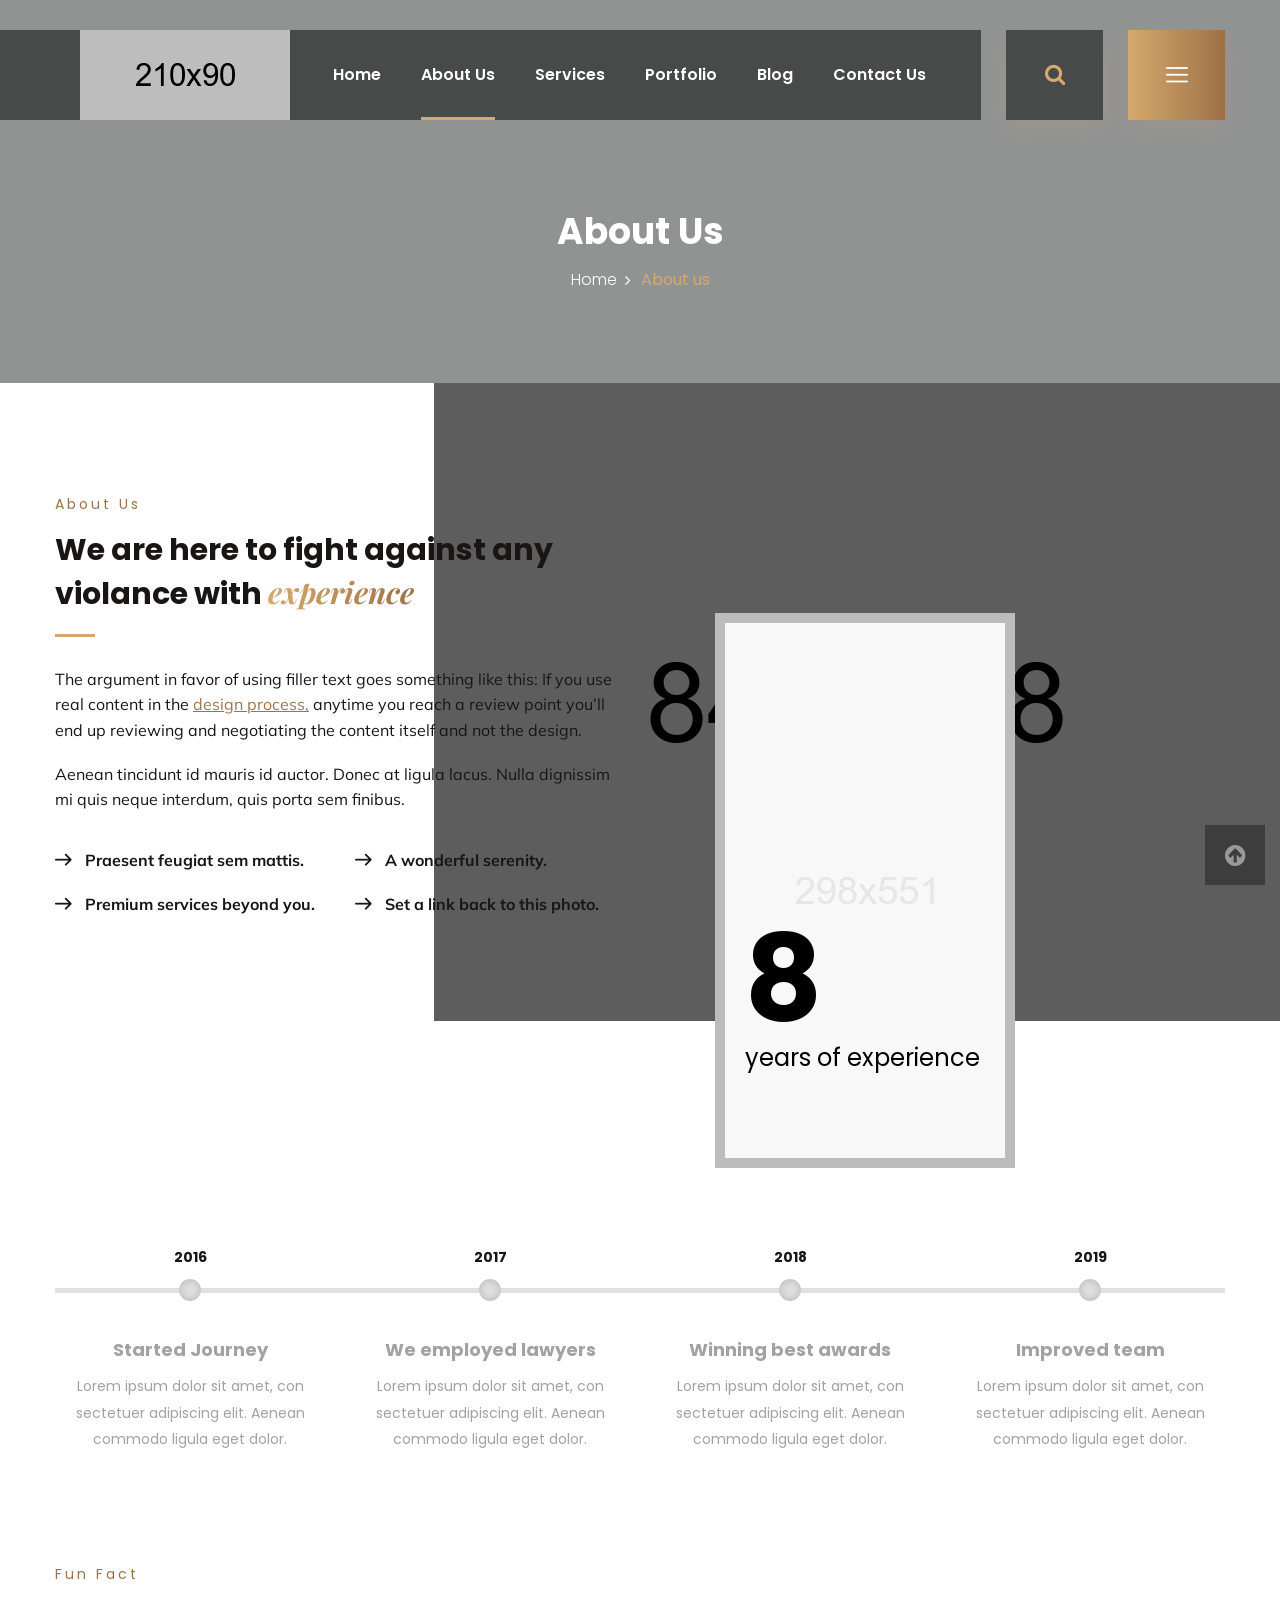
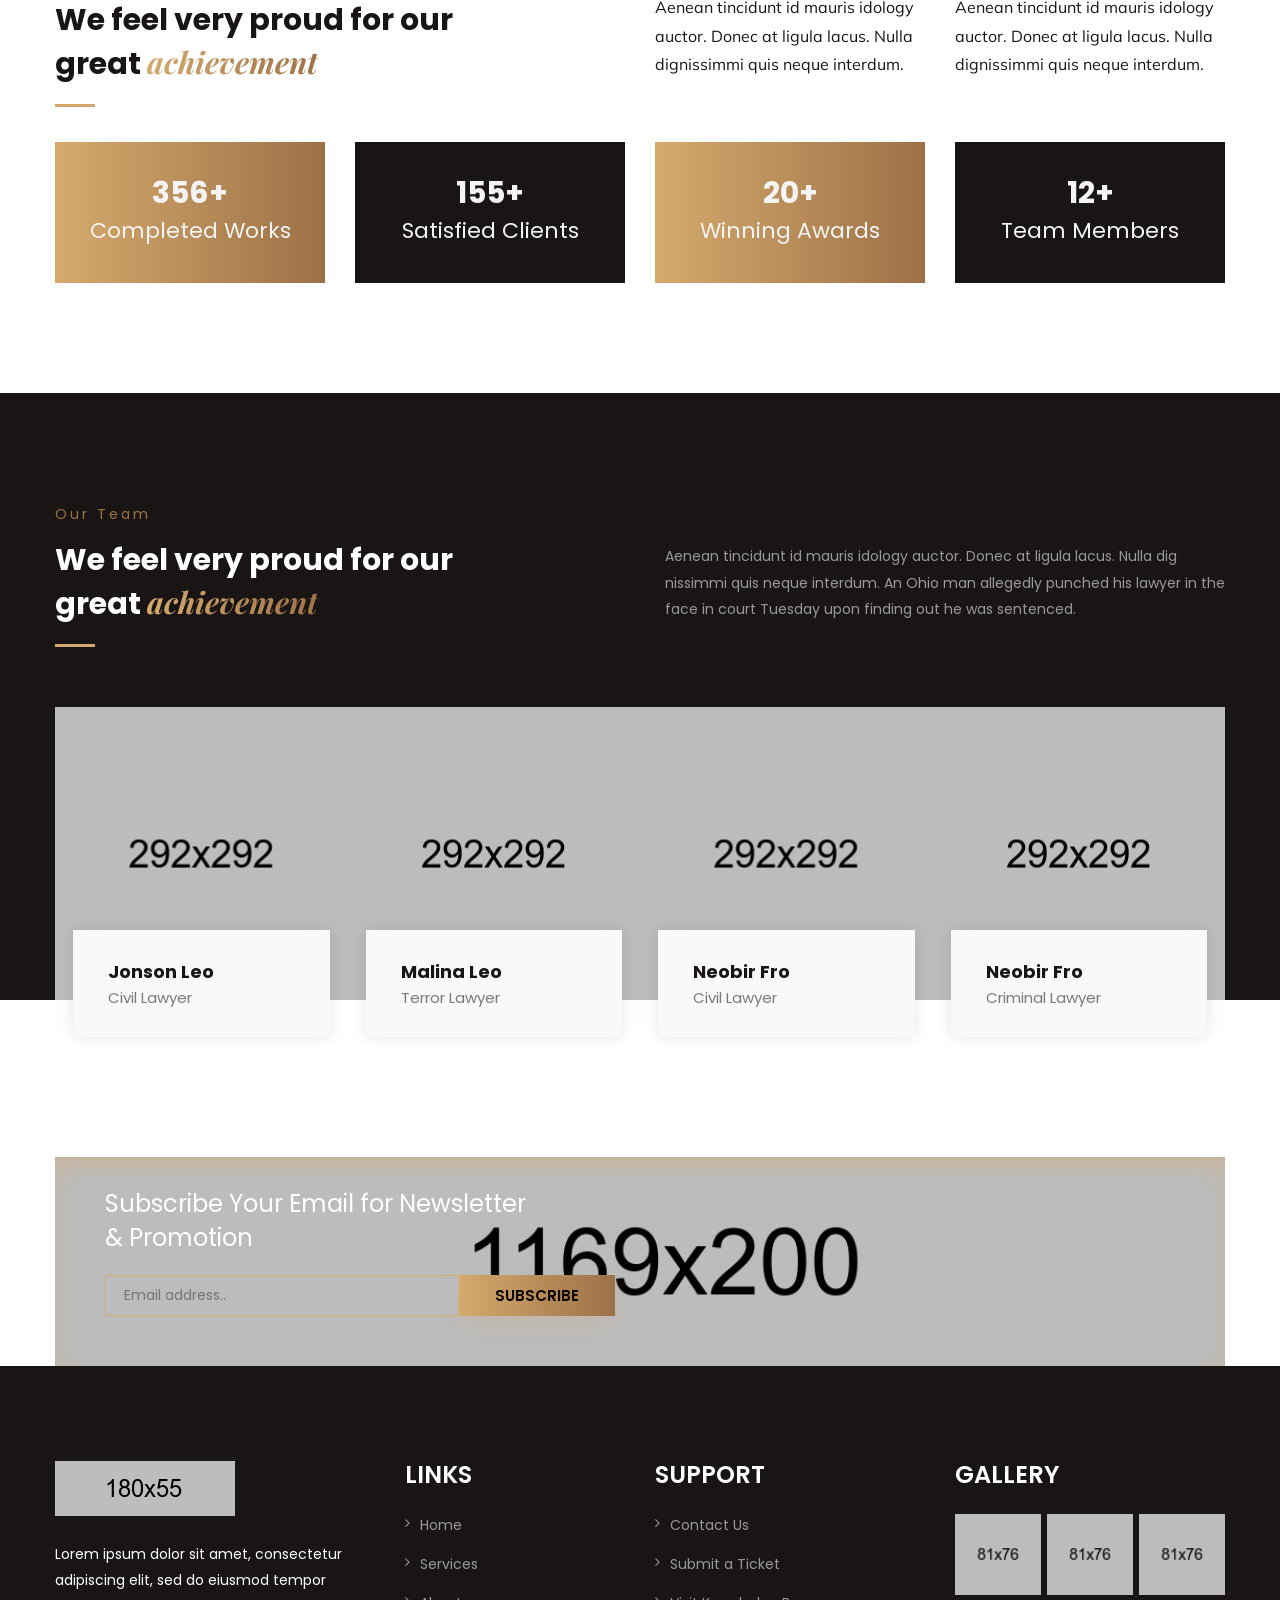
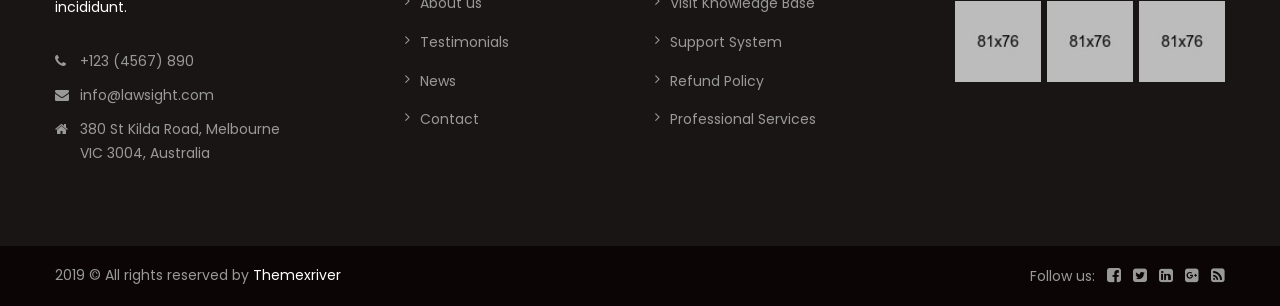
==== commit 4d081738: "Contact update" ====
--- a/about.html
+++ b/about.html
@@ -286,7 +286,7 @@
 							<div class="overlay-box">
 								<div class="overlay-inner">
 									<div class="content">
-										<h2>35 <span>years of experience</span></h2>
+										<h2>8 <span>years of experience</span></h2>
 									</div>
 								</div>
 							</div>
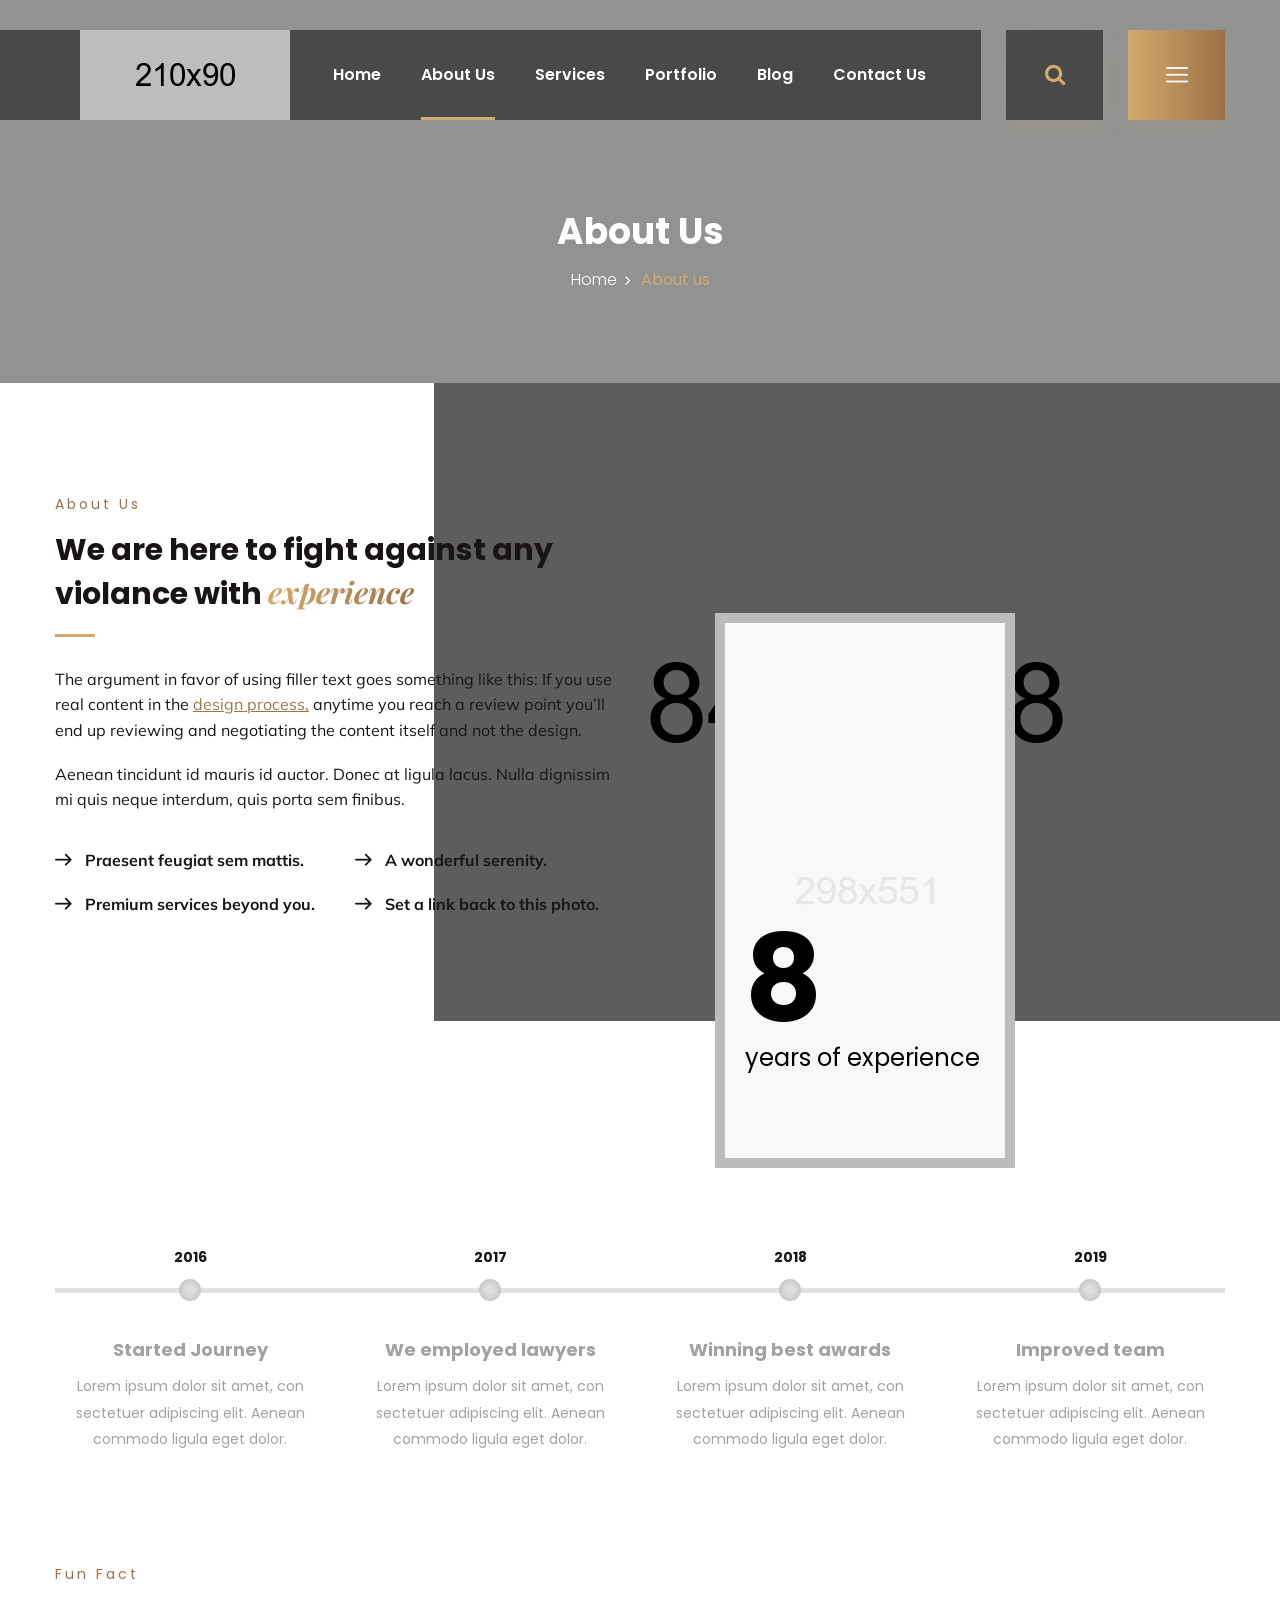
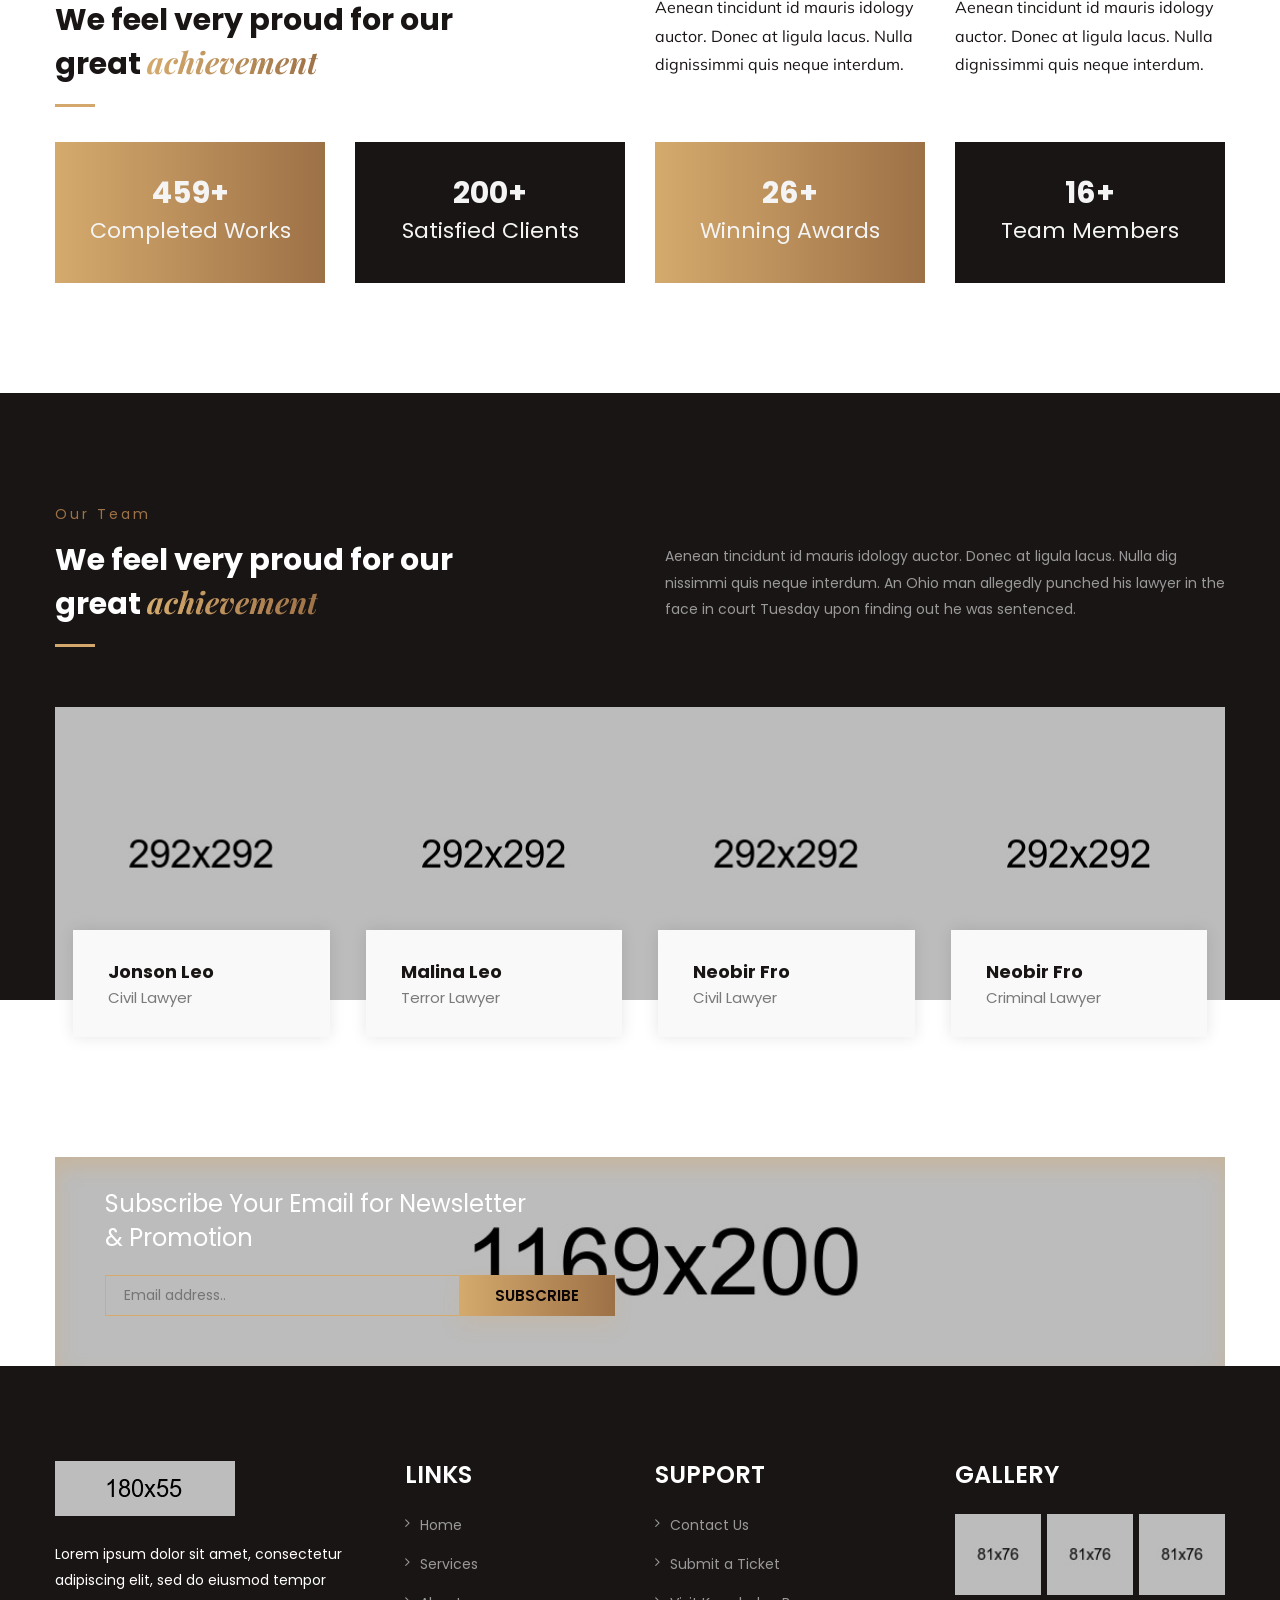
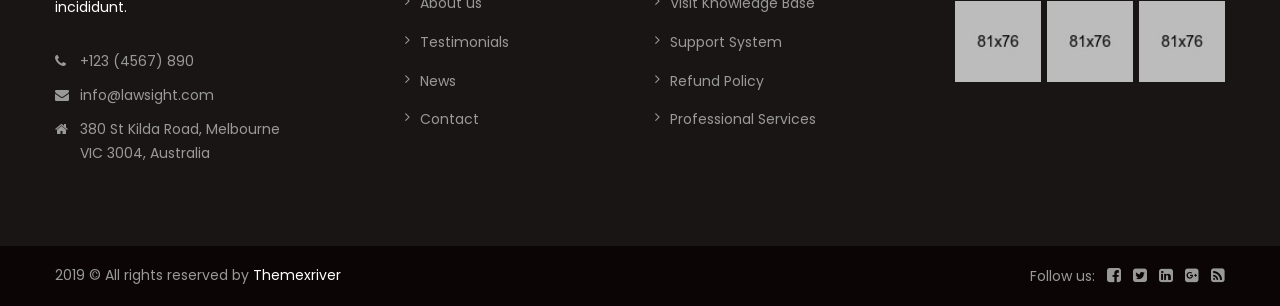
==== commit d4133867: "General update" ====
--- a/about.html
+++ b/about.html
@@ -2,7 +2,7 @@
 <html>
 <head>
 <meta charset="utf-8">
-<title>LawSight Law HTML Template | About Us</title>
+<title>Dr. Pablo Abdias Pedroza</title>
 <!-- Stylesheets -->
 <link href="css/bootstrap.css" rel="stylesheet">
 <link href="css/main.css" rel="stylesheet">
